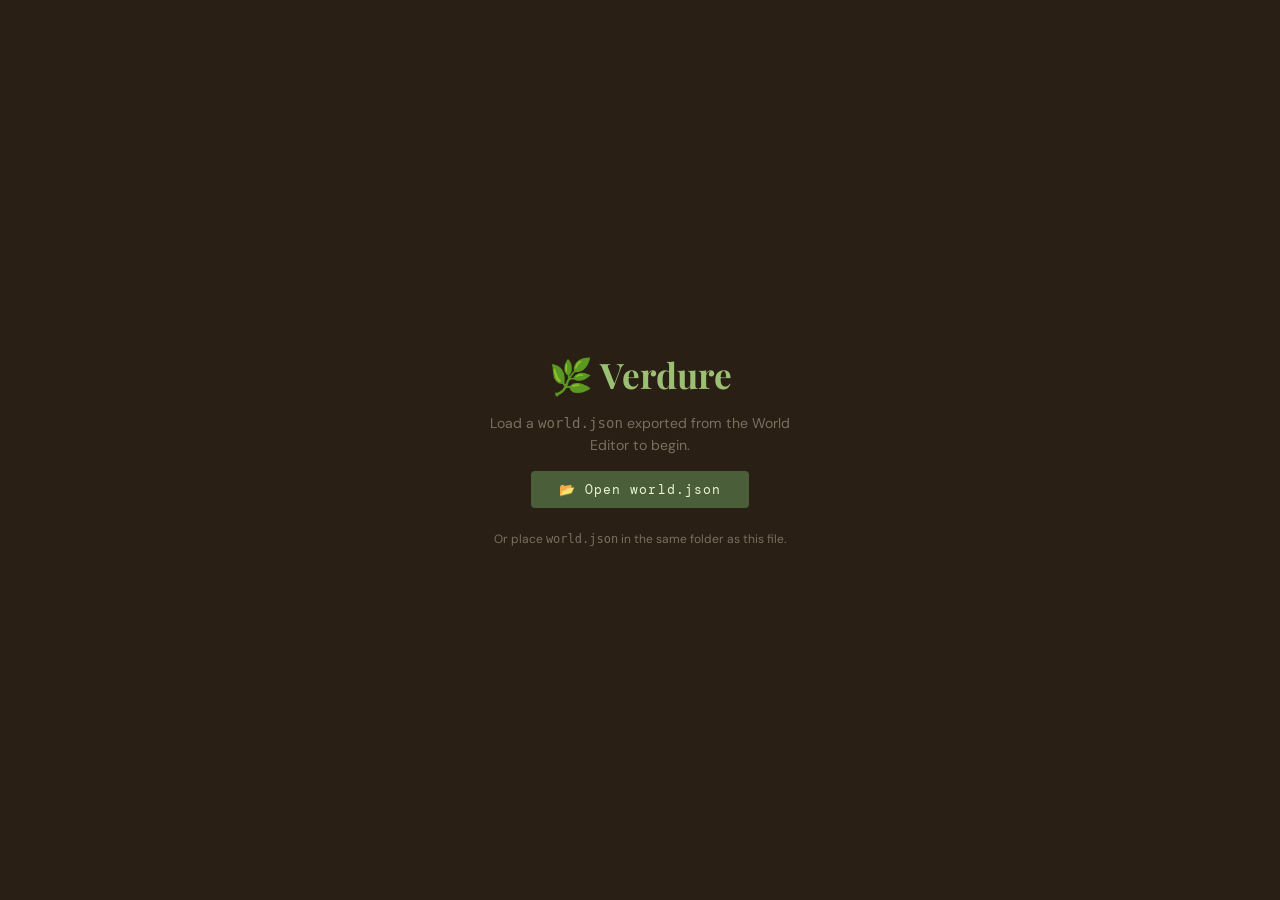
==== index.html @ cb950283 "Create index.html" ====
<!DOCTYPE html>
<html lang="en">
<head>
<meta charset="UTF-8">
<meta name="viewport" content="width=device-width, initial-scale=1.0, maximum-scale=1.0, user-scalable=no">
<title>Verdure</title>
<style>
  @import url('https://fonts.googleapis.com/css2?family=Playfair+Display:ital,wght@0,400;0,700;1,400&family=DM+Mono:wght@300;400;500&family=DM+Sans:wght@300;400;500&display=swap');

  :root {
    --soil:    #2a1f14;
    --bark:    #3d2b1a;
    --moss:    #4a5e3a;
    --leaf:    #6b8f4e;
    --sprout:  #9bbf73;
    --bloom:   #c8e6a0;
    --petal:   #e8f5d0;
    --rust:    #b05c2a;
    --amber:   #d4892a;
    --fog:     #c2c9b8;
    --panel:   rgba(26,20,12,0.94);
    --border:  rgba(80,65,40,0.6);
    --text:    #d8cdb8;
    --dim:     #7a7060;
    --bright:  #eee8d8;
    --font-display: 'Playfair Display', Georgia, serif;
    --font-body:    'DM Sans', sans-serif;
    --font-mono:    'DM Mono', monospace;
  }

  * { box-sizing: border-box; margin: 0; padding: 0; }

  body {
    background: #1a140c;
    font-family: var(--font-body);
    color: var(--text);
    height: 100vh;
    overflow: hidden;
    display: flex;
    flex-direction: column;
    user-select: none;
  }

  /* ── LOADING SCREEN ── */
  #loadScreen {
    position: fixed; inset: 0; z-index: 9999;
    background: var(--soil);
    display: flex; flex-direction: column;
    align-items: center; justify-content: center; gap: 20px;
  }
  #loadScreen h1 {
    font-family: var(--font-display);
    font-size: 2.8rem; color: var(--sprout);
    letter-spacing: 0.06em;
  }
  #loadScreen p { font-family: var(--font-mono); font-size: 0.75rem; color: var(--dim); }
  .load-bar-wrap { width: 200px; height: 4px; background: var(--bark); border-radius: 2px; overflow: hidden; }
  .load-bar { height: 100%; background: var(--leaf); border-radius: 2px; transition: width 0.3s; width: 0%; }

  /* ── WORLD FILE INPUT ── */
  #worldPickWrap {
    display: flex; flex-direction: column; align-items: center; gap: 14px;
    position: fixed; inset: 0; background: var(--soil); z-index: 9998;
    justify-content: center;
  }
  #worldPickWrap h1 { font-family: var(--font-display); font-size: 2.2rem; color: var(--sprout); }
  #worldPickWrap p { font-size: 0.88rem; color: var(--dim); text-align: center; max-width: 340px; line-height: 1.6; }
  .pick-btn {
    background: var(--moss); border: none; color: var(--petal);
    font-family: var(--font-mono); font-size: 0.8rem; letter-spacing: 0.08em;
    padding: 10px 28px; border-radius: 4px; cursor: pointer;
    transition: background 0.15s;
  }
  .pick-btn:hover { background: var(--leaf); }

  /* ── GAME WRAPPER ── */
  #gameWrap {
    display: none;
    flex: 1;
    flex-direction: column;
    overflow: hidden;
  }

  /* ── MAP STAGE ── */
  #mapStage {
    flex: 1;
    position: relative;
    overflow: hidden;
    cursor: default;
  }

  #mapBg {
    position: absolute; inset: 0;
    width: 100%; height: 100%;
    object-fit: cover;
    pointer-events: none;
    transition: opacity 0.4s;
  }

  #mapBgPlaceholder {
    position: absolute; inset: 0;
    display: flex; align-items: center; justify-content: center;
    background: repeating-linear-gradient(45deg,#2a2018 0,#2a2018 10px,#201810 10px,#201810 20px);
    font-size: 4rem; color: rgba(255,255,255,0.06);
    pointer-events: none;
  }

  /* ── OBJECTS ── */
  .game-object {
    position: absolute;
    transform: translate(-50%, -50%);
    cursor: pointer;
    display: flex; flex-direction: column; align-items: center; gap: 3px;
    transition: filter 0.12s;
  }
  .game-object:hover .obj-visual { filter: brightness(1.3); }
  .game-object.in-range .obj-visual { filter: drop-shadow(0 0 6px var(--sprout)); }
  .game-object.not-in-range { cursor: default; }
  .obj-visual {
    display: flex; align-items: center; justify-content: center;
    border-radius: 50%;
    transition: transform 0.1s;
  }
  .game-object:hover .obj-visual { transform: scale(1.08); }
  .obj-icon-inner {
    background: rgba(26,20,12,0.7);
    border: 2px solid rgba(80,65,40,0.5);
    border-radius: 50%;
    display: flex; align-items: center; justify-content: center;
    box-shadow: 0 2px 12px rgba(0,0,0,0.6);
  }
  .obj-sprite-img {
    object-fit: contain;
    image-rendering: pixelated;
    filter: drop-shadow(0 2px 4px rgba(0,0,0,0.5));
  }
  .obj-label {
    font-size: 0.6rem;
    font-family: var(--font-mono);
    background: rgba(0,0,0,0.75);
    color: var(--bloom);
    padding: 1px 6px;
    border-radius: 3px;
    white-space: nowrap;
    pointer-events: none;
    opacity: 0;
    transition: opacity 0.15s;
  }
  .game-object:hover .obj-label, .game-object.in-range .obj-label { opacity: 1; }

  /* ── MASK OVERLAYS ── */
  #maskOverlay {
    position: absolute; inset: 0;
    pointer-events: none;
    z-index: 5;
  }

  /* ── TRANSITION OVERLAY ── */
  #transitionOverlay {
    position: absolute; inset: 0;
    background: #1a140c;
    opacity: 0; pointer-events: none;
    z-index: 100;
    transition: opacity 0.35s;
  }
  #transitionOverlay.fade-in { opacity: 1; pointer-events: all; }

  /* ── ACTION POPUP ── */
  #actionPopup {
    position: absolute;
    background: var(--panel);
    border: 1px solid var(--border);
    border-radius: 6px;
    padding: 8px;
    display: none;
    flex-direction: column;
    gap: 4px;
    z-index: 80;
    min-width: 140px;
    box-shadow: 0 8px 32px rgba(0,0,0,0.7);
    backdrop-filter: blur(4px);
  }
  #actionPopup.open { display: flex; }
  .action-btn {
    background: none; border: none;
    color: var(--text);
    font-family: var(--font-body);
    font-size: 0.82rem;
    padding: 6px 12px;
    text-align: left;
    border-radius: 4px;
    cursor: pointer;
    transition: background 0.1s;
    display: flex; align-items: center; gap: 8px;
  }
  .action-btn:hover { background: rgba(107,143,78,0.2); color: var(--bright); }
  .action-btn .action-icon { font-size: 1rem; }
  .action-btn.disabled { color: var(--dim); cursor: not-allowed; }
  .action-btn.disabled:hover { background: none; color: var(--dim); }
  .action-sep { height: 1px; background: var(--border); margin: 2px 0; }
  .action-popup-title {
    font-family: var(--font-mono); font-size: 0.62rem;
    color: var(--dim); padding: 2px 12px 4px;
    letter-spacing: 0.1em; text-transform: uppercase;
  }

  /* ── ANIMATIONS ── */
  @keyframes vd-sway  { 0%,100%{transform:translate(-50%,-50%) rotate(-4deg)}50%{transform:translate(-50%,-50%) rotate(4deg)} }
  @keyframes vd-jitter{ 0%,100%{transform:translate(-50%,-50%) translate(0,0)}25%{transform:translate(-50%,-50%) translate(-2px,1px)}50%{transform:translate(-50%,-50%) translate(2px,-1px)}75%{transform:translate(-50%,-50%) translate(-1px,2px)} }
  @keyframes vd-pop   { 0%,100%{transform:translate(-50%,-50%) scale(1)}50%{transform:translate(-50%,-50%) scale(1.12)} }
  @keyframes vd-float { 0%,100%{transform:translate(-50%,-50%) translateY(0)}50%{transform:translate(-50%,-50%) translateY(-6px)} }
  @keyframes vd-glow  { 0%,100%{opacity:1;filter:brightness(1)}50%{opacity:0.65;filter:brightness(1.7)} }
  .anim-sway  { animation: vd-sway   3s ease-in-out infinite; }
  .anim-jitter{ animation: vd-jitter 0.3s linear infinite; }
  .anim-pop   { animation: vd-pop    1.8s ease-in-out infinite; }
  .anim-float { animation: vd-float  2.5s ease-in-out infinite; }
  .anim-glow  { animation: vd-glow   2s ease-in-out infinite; }

  /* ── HUD ── */
  #hud {
    flex-shrink: 0;
    background: var(--panel);
    border-top: 1px solid var(--border);
    display: flex;
    align-items: stretch;
    height: 86px;
    backdrop-filter: blur(8px);
    position: relative;
    z-index: 20;
  }

  /* XP / Level */
  .hud-player {
    padding: 10px 16px;
    display: flex; flex-direction: column; justify-content: center; gap: 5px;
    border-right: 1px solid var(--border);
    min-width: 130px;
  }
  .hud-player-name {
    font-family: var(--font-display);
    font-size: 0.9rem; color: var(--bright);
  }
  .hud-level {
    font-family: var(--font-mono);
    font-size: 0.65rem; color: var(--amber);
    letter-spacing: 0.1em;
  }
  .xp-bar-wrap {
    height: 4px; background: var(--bark); border-radius: 2px; overflow: hidden;
  }
  .xp-bar {
    height: 100%; background: linear-gradient(90deg,var(--leaf),var(--sprout));
    border-radius: 2px; transition: width 0.5s;
  }

  /* Inventory */
  .hud-inventory {
    flex: 1;
    padding: 8px 12px;
    display: flex; align-items: center; gap: 6px;
    overflow-x: auto;
  }
  .hud-inventory::-webkit-scrollbar { height: 3px; }
  .hud-inventory::-webkit-scrollbar-thumb { background: var(--border); }
  .inv-label {
    font-family: var(--font-mono); font-size: 0.6rem;
    color: var(--dim); letter-spacing: 0.1em; text-transform: uppercase;
    flex-shrink: 0; writing-mode: vertical-lr; transform: rotate(180deg);
  }
  .inv-slot {
    width: 52px; height: 52px; flex-shrink: 0;
    background: rgba(255,255,255,0.04);
    border: 1px solid var(--border);
    border-radius: 4px;
    display: flex; flex-direction: column;
    align-items: center; justify-content: center;
    gap: 2px; position: relative; cursor: pointer;
    transition: border-color 0.15s, background 0.15s;
  }
  .inv-slot:hover { border-color: var(--leaf); background: rgba(107,143,78,0.12); }
  .inv-slot.active { border-color: var(--sprout); background: rgba(107,143,78,0.2); }
  .inv-slot-icon { font-size: 1.4rem; line-height: 1; }
  .inv-slot-img { width: 32px; height: 32px; object-fit: contain; image-rendering: pixelated; }
  .inv-slot-name { font-size: 0.5rem; font-family: var(--font-mono); color: var(--dim); text-align: center; line-height: 1.2; max-width: 48px; overflow: hidden; text-overflow: ellipsis; white-space: nowrap; }
  .inv-slot-qty {
    position: absolute; bottom: 2px; right: 4px;
    font-family: var(--font-mono); font-size: 0.55rem;
    color: var(--amber); font-weight: 500;
  }
  .inv-empty { font-family: var(--font-mono); font-size: 0.72rem; color: var(--dim); padding: 0 8px; }

  /* Map info */
  .hud-map-info {
    padding: 10px 16px;
    display: flex; flex-direction: column; justify-content: center; gap: 4px;
    border-left: 1px solid var(--border);
    min-width: 140px; text-align: right;
  }
  .hud-map-name {
    font-family: var(--font-display); font-size: 0.88rem; color: var(--bright);
  }
  .hud-map-meta {
    font-family: var(--font-mono); font-size: 0.62rem; color: var(--dim);
    letter-spacing: 0.06em;
  }
  .blight-bar-wrap { height: 4px; background: var(--bark); border-radius: 2px; overflow: hidden; margin-top: 2px; }
  .blight-bar { height: 100%; background: linear-gradient(90deg,var(--rust),#8a3020); border-radius: 2px; transition: width 0.5s; }

  /* HUD buttons */
  .hud-actions {
    padding: 10px 12px;
    display: flex; flex-direction: column; justify-content: center; gap: 5px;
    border-left: 1px solid var(--border);
  }
  .hud-btn {
    background: rgba(255,255,255,0.05);
    border: 1px solid var(--border);
    color: var(--text); font-family: var(--font-mono);
    font-size: 0.65rem; letter-spacing: 0.08em;
    padding: 5px 10px; border-radius: 3px; cursor: pointer;
    transition: background 0.12s, border-color 0.12s;
    white-space: nowrap;
  }
  .hud-btn:hover { background: rgba(107,143,78,0.15); border-color: var(--leaf); color: var(--bright); }

  /* ── DIALOG UI ── */
  #dialogBox {
    position: absolute; bottom: 0; left: 0; right: 0;
    background: var(--panel);
    border-top: 1px solid var(--border);
    padding: 16px 20px 20px;
    display: none;
    flex-direction: column; gap: 12px;
    z-index: 90;
    backdrop-filter: blur(8px);
    animation: slideUp 0.2s ease;
  }
  @keyframes slideUp { from{transform:translateY(20px);opacity:0} to{transform:translateY(0);opacity:1} }
  #dialogBox.open { display: flex; }
  .dialog-speaker {
    font-family: var(--font-mono); font-size: 0.7rem;
    color: var(--sprout); letter-spacing: 0.1em; text-transform: uppercase;
  }
  .dialog-text {
    font-size: 0.95rem; line-height: 1.6; color: var(--bright);
    font-family: var(--font-display); font-style: italic;
  }
  .dialog-choices { display: flex; flex-direction: column; gap: 6px; }
  .dialog-choice {
    background: rgba(255,255,255,0.05);
    border: 1px solid var(--border);
    border-radius: 4px; padding: 8px 14px;
    font-size: 0.85rem; color: var(--text);
    cursor: pointer; transition: all 0.12s;
    text-align: left;
  }
  .dialog-choice:hover { background: rgba(107,143,78,0.18); border-color: var(--leaf); color: var(--bright); }

  /* ── TOAST ── */
  #toast {
    position: fixed; bottom: 100px; left: 50%;
    transform: translateX(-50%) translateY(40px);
    background: var(--moss); color: var(--petal);
    padding: 7px 20px; border-radius: 20px;
    font-family: var(--font-mono); font-size: 0.75rem;
    z-index: 500; pointer-events: none;
    transition: transform 0.3s cubic-bezier(0.34,1.56,0.64,1), opacity 0.3s;
    opacity: 0;
  }
  #toast.show { transform: translateX(-50%) translateY(0); opacity: 1; }
  #toast.xp { background: var(--amber); }
  #toast.error { background: var(--rust); }

  /* ── GROW TIMER BADGE ── */
  .grow-badge {
    position: absolute; top: -6px; right: -6px;
    background: var(--amber); color: #1a140c;
    font-family: var(--font-mono); font-size: 0.5rem;
    padding: 1px 4px; border-radius: 8px;
    pointer-events: none; z-index: 2;
    white-space: nowrap;
  }

  /* ── MAP NAME BANNER ── */
  #mapBanner {
    position: absolute; top: 16px; left: 50%;
    transform: translateX(-50%);
    background: var(--panel);
    border: 1px solid var(--border);
    padding: 6px 20px; border-radius: 20px;
    font-family: var(--font-display); font-size: 1rem;
    color: var(--bright); z-index: 30;
    opacity: 0; pointer-events: none;
    transition: opacity 0.4s;
  }
  #mapBanner.show { opacity: 1; }

  /* Scrollbars */
  * { scrollbar-width: thin; scrollbar-color: var(--border) transparent; }
</style>
</head>
<body>

<!-- LOADING SCREEN -->
<div id="loadScreen">
  <h1>🌿 Verdure</h1>
  <div class="load-bar-wrap"><div class="load-bar" id="loadBar"></div></div>
  <p id="loadMsg">Loading world…</p>
</div>

<!-- WORLD FILE PICKER (shown if no world.json found) -->
<div id="worldPickWrap" style="display:none">
  <h1>🌿 Verdure</h1>
  <p>Load a <code>world.json</code> exported from the World Editor to begin.</p>
  <button class="pick-btn" onclick="document.getElementById('worldFileInput').click()">📂 Open world.json</button>
  <input type="file" id="worldFileInput" accept=".json" style="display:none" onchange="loadWorldFile(event)">
  <p style="font-size:0.75rem;margin-top:8px">Or place <code>world.json</code> in the same folder as this file.</p>
</div>

<!-- MAIN GAME -->
<div id="gameWrap">

  <!-- MAP STAGE -->
  <div id="mapStage">
    <img id="mapBg" src="" style="display:none">
    <div id="mapBgPlaceholder">🌿</div>
    <svg id="maskOverlay"></svg>
    <div id="objectLayer"></div>
    <div id="mapBanner"></div>
    <div id="transitionOverlay"></div>
    <div id="actionPopup"></div>
    <div id="dialogBox"></div>
  </div>

  <!-- HUD -->
  <div id="hud">
    <div class="hud-player">
      <div class="hud-player-name" id="hudPlayerName">Gardener</div>
      <div class="hud-level" id="hudLevel">LVL 1 · 0 XP</div>
      <div class="xp-bar-wrap"><div class="xp-bar" id="xpBar" style="width:0%"></div></div>
    </div>
    <div class="hud-inventory">
      <div class="inv-label">Inventory</div>
      <div id="invSlots"></div>
    </div>
    <div class="hud-map-info">
      <div class="hud-map-name" id="hudMapName">—</div>
      <div class="hud-map-meta" id="hudMapMeta">—</div>
      <div class="blight-bar-wrap"><div class="blight-bar" id="blightBar" style="width:0%"></div></div>
    </div>
    <div class="hud-actions">
      <button class="hud-btn" onclick="toggleLabels()">🏷 Labels</button>
      <button class="hud-btn" onclick="toggleMasks()">🗺 Masks</button>
    </div>
  </div>
</div>

<div id="toast"></div>

<script>
// ══════════════════════════════════════════════════════
// WORLD & PLAYER STATE
// ══════════════════════════════════════════════════════
let world = null;
let player = null;
let currentMapId = null;
let selectedObjId = null;
let showLabels = true;
let showMasksOverlay = false;
let growTimerInterval = null;

const CATEGORY_ICONS = {
  tool:'🛠', plant:'🌿', building:'🏚', creature:'🐝',
  hidden_object:'🔍', portal:'🚪', decoration:'🪨', hazard:'⚠'
};

const MASK_COLORS = {
  no_plant:     'rgba(220,60,60,0.22)',
  no_walk:      'rgba(60,60,220,0.22)',
  interact_only:'rgba(220,160,40,0.22)',
  plant_only:   'rgba(60,160,60,0.22)',
  water:        'rgba(40,160,220,0.22)'
};

const XP_PER_LEVEL = 100;
const XP_REWARDS = { collect:10, harvest:15, clear_hazard:12, grow:5, dialog:8, plant:10 };

// ══════════════════════════════════════════════════════
// PLAYER PERSISTENCE
// ══════════════════════════════════════════════════════
function defaultPlayer() {
  return {
    name: 'Gardener',
    level: 1, xp: 0,
    inventory: [],
    map_states: {},   // { map_id: { obj_id: { state, collected, planted_at } } }
    visited_maps: [],
    active_map: null
  };
}

function savePlayer() {
  localStorage.setItem('verdure_player', JSON.stringify(player));
}

function loadPlayer() {
  try {
    const saved = localStorage.getItem('verdure_player');
    player = saved ? JSON.parse(saved) : defaultPlayer();
  } catch(e) { player = defaultPlayer(); }
}

// ══════════════════════════════════════════════════════
// WORLD LOADING
// ══════════════════════════════════════════════════════
async function init() {
  setLoad(10, 'Loading player…');
  loadPlayer();
  setLoad(30, 'Loading world…');

  // Try fetch world.json from same directory
  try {
    const res = await fetch('../data/world.json');
    if (res.ok) {
      world = await res.json();
      setLoad(80, 'Building world…');
      startGame();
      return;
    }
  } catch(e) {}

  // Try same-dir world.json
  try {
    const res = await fetch('world.json');
    if (res.ok) {
      world = await res.json();
      setLoad(80, 'Building world…');
      startGame();
      return;
    }
  } catch(e) {}

  // Fallback: ask user to pick file
  setLoad(100, 'Ready');
  setTimeout(() => {
    document.getElementById('loadScreen').style.display = 'none';
    document.getElementById('worldPickWrap').style.display = 'flex';
  }, 400);
}

function setLoad(pct, msg) {
  document.getElementById('loadBar').style.width = pct + '%';
  document.getElementById('loadMsg').textContent = msg;
}

function loadWorldFile(e) {
  const file = e.target.files[0];
  if (!file) return;
  const reader = new FileReader();
  reader.onload = ev => {
    try {
      world = JSON.parse(ev.target.result);
      document.getElementById('worldPickWrap').style.display = 'none';
      document.getElementById('loadScreen').style.display = 'flex';
      setLoad(80, 'Building world…');
      startGame();
    } catch(err) { alert('Invalid world.json: ' + err.message); }
  };
  reader.readAsText(file);
}

function startGame() {
  setLoad(95, 'Entering world…');
  if (!world?.maps?.length) { alert('No maps found in world.json'); return; }

  // Find entry map
  const startMapId = player.active_map && world.maps.find(m=>m.id===player.active_map)
    ? player.active_map
    : world.maps[0].id;

  setTimeout(() => {
    document.getElementById('loadScreen').style.display = 'none';
    document.getElementById('gameWrap').style.display = 'flex';
    enterMap(startMapId, false);
    updateHUD();
    startGrowTimer();
  }, 500);
}

// ══════════════════════════════════════════════════════
// MAP RENDERING
// ══════════════════════════════════════════════════════
function enterMap(mapId, animate = true) {
  const map = world.maps.find(m => m.id === mapId);
  if (!map) { showToast('Map not found', 'error'); return; }

  if (animate) {
    const overlay = document.getElementById('transitionOverlay');
    overlay.classList.add('fade-in');
    setTimeout(() => {
      doEnterMap(map);
      overlay.classList.remove('fade-in');
    }, 380);
  } else {
    doEnterMap(map);
  }
}

function doEnterMap(map) {
  currentMapId = map.id;
  player.active_map = map.id;
  if (!player.visited_maps.includes(map.id)) player.visited_maps.push(map.id);
  if (!player.map_states[map.id]) player.map_states[map.id] = {};
  savePlayer();
  closeActionPopup();
  closeDialog();

  // Background
  const bg = document.getElementById('mapBg');
  const placeholder = document.getElementById('mapBgPlaceholder');
  if (map.background) {
    bg.src = map.background; bg.style.display = 'block';
    placeholder.style.display = 'none';
  } else {
    bg.style.display = 'none'; placeholder.style.display = 'flex';
  }

  renderObjects(map);
  renderMaskOverlay(map);
  updateHUD();
  showMapBanner(map.name);
}

function renderObjects(map) {
  const layer = document.getElementById('objectLayer');
  layer.innerHTML = '';

  const objState = player.map_states[map.id] || {};
  const sorted = [...(map.objects||[])].sort((a,b)=>(a.z_order||0)-(b.z_order||0));

  sorted.forEach(obj => {
    const entity = world.entities?.find(e => e.id === obj.entity_id);
    if (!entity && !isPortalObj(obj)) return;

    const state = objState[obj.id]?.state || obj.state || 'idle';
    const collected = objState[obj.id]?.collected || false;

    // Don't render collected non-respawning items
    if (collected && entity && !entity.respawn) return;

    const size = obj.size || 48;
    const label = obj.label || entity?.name || (isPortalObj(obj) ? '🚪 Portal' : 'Object');
    const rotation = obj.rotation || 0;
    const animClass = obj.animation && obj.animation !== 'none' ? `anim-${obj.animation}` : '';

    const el = document.createElement('div');
    el.className = `game-object ${animClass}`;
    el.dataset.objId = obj.id;
    el.style.left = (obj.x * 100) + '%';
    el.style.top = (obj.y * 100) + '%';
    el.style.zIndex = obj.z_order || 10;
    if (rotation) el.style.transform = `translate(-50%,-50%) rotate(${rotation}deg)`;

    // Visual
    const visual = document.createElement('div');
    visual.className = 'obj-visual';
    if (entity?.sprite) {
      const img = document.createElement('img');
      img.className = 'obj-sprite-img';
      img.src = entity.sprite;
      img.style.width = size + 'px'; img.style.height = size + 'px';
      img.draggable = false;
      visual.appendChild(img);
    } else {
      const icon = document.createElement('div');
      icon.className = 'obj-icon-inner';
      icon.style.width = size + 'px'; icon.style.height = size + 'px';
      icon.style.fontSize = Math.round(size * 0.5) + 'px';
      icon.textContent = entity ? (CATEGORY_ICONS[entity.category]||'📦') : '🚪';
      visual.appendChild(icon);
    }

    // Grow timer badge
    const planted = objState[obj.id]?.planted_at;
    if (planted && entity?.grow_time_hours > 0) {
      const remainMs = (entity.grow_time_hours * 3600000 / (entity.growth_speed_multiplier||1)) - (Date.now() - planted);
      if (remainMs > 0) {
        const badge = document.createElement('div');
        badge.className = 'grow-badge';
        badge.dataset.plantedAt = planted;
        badge.dataset.growMs = entity.grow_time_hours * 3600000 / (entity.growth_speed_multiplier||1);
        badge.textContent = formatDuration(remainMs);
        visual.style.position = 'relative';
        visual.appendChild(badge);
      }
    }

    // State indicator dot
    if (state && state !== 'idle') {
      const dot = document.createElement('div');
      dot.style.cssText = 'position:absolute;bottom:-2px;left:50%;transform:translateX(-50%);width:6px;height:6px;border-radius:50%;background:var(--sprout);border:1px solid var(--soil);pointer-events:none';
      visual.style.position = 'relative';
      visual.appendChild(dot);
    }

    el.appendChild(visual);

    // Label
    const labelEl = document.createElement('div');
    labelEl.className = 'obj-label';
    labelEl.textContent = showLabels ? label : '';
    el.appendChild(labelEl);

    el.addEventListener('click', (e) => {
      e.stopPropagation();
      handleObjectClick(obj, entity, el);
    });

    layer.appendChild(el);
  });
}

function renderMaskOverlay(map) {
  const svg = document.getElementById('maskOverlay');
  svg.innerHTML = '';
  if (!showMasksOverlay || !map.masks?.length) return;
  const stage = document.getElementById('mapStage');
  const w = stage.offsetWidth, h = stage.offsetHeight;
  map.masks.forEach(mask => {
    const color = MASK_COLORS[mask.type] || 'rgba(180,100,100,0.2)';
    const pts = mask.points.map(p=>`${p.x*w},${p.y*h}`).join(' ');
    const poly = document.createElementNS('http://www.w3.org/2000/svg','polygon');
    poly.setAttribute('points',pts); poly.setAttribute('fill',color);
    poly.setAttribute('stroke','rgba(255,255,255,0.2)'); poly.setAttribute('stroke-width','1');
    svg.appendChild(poly);
  });
}

function isPortalObj(obj) {
  if (obj.type === 'portal') return true;
  const entity = world.entities?.find(e => e.id === obj.entity_id);
  return entity?.category === 'portal';
}

function showMapBanner(name) {
  const b = document.getElementById('mapBanner');
  b.textContent = name; b.classList.add('show');
  setTimeout(() => b.classList.remove('show'), 2200);
}

// ══════════════════════════════════════════════════════
// OBJECT INTERACTION
// ══════════════════════════════════════════════════════
function handleObjectClick(obj, entity, el) {
  const map = world.maps.find(m => m.id === currentMapId);
  if (!map) return;

  // Portal — just traverse immediately
  if (isPortalObj(obj)) {
    const portal = (map.portals||[]).find(p => p.id === obj.portal_id);
    const targetId = portal?.to || entity?.interactions?.[0]?.dialog_id;
    if (portal?.to) {
      if ((player.level||1) < (portal.requires_level||0)) {
        showToast(`Requires level ${portal.requires_level}`, 'error'); return;
      }
      enterMap(portal.to);
    } else { showToast('Portal not linked yet', 'error'); }
    return;
  }

  if (!entity) return;

  // Check if within trigger radius
  const inRange = checkTriggerRadius(obj, el);
  if (!inRange) { showToast('Get closer to interact', 'error'); return; }

  // Build interaction menu
  const interactions = entity.interactions || [];
  if (!interactions.length && !entity.collectible) return;

  openActionPopup(obj, entity, el, interactions);
}

function checkTriggerRadius(obj, el) {
  // In a point-and-click web game, all objects are accessible — radius is always satisfied
  return true;
}

function openActionPopup(obj, entity, el, interactions) {
  closeActionPopup();
  const popup = document.getElementById('actionPopup');
  const rect = el.getBoundingClientRect();
  const stageRect = document.getElementById('mapStage').getBoundingClientRect();

  let html = `<div class="action-popup-title">${entity.name}</div>`;
  html += `<div class="action-sep"></div>`;

  const objState = player.map_states[currentMapId] || {};
  const currentState = objState[obj.id]?.state || obj.state || 'idle';

  // Show state
  html += `<div style="font-family:var(--font-mono);font-size:0.6rem;color:var(--dim);padding:2px 12px">State: ${currentState}</div>`;
  html += `<div class="action-sep"></div>`;

  interactions.forEach((ix, i) => {
    const hasReq = ix.requires_entity_id && !hasItemInInventory(ix.requires_entity_id);
    const reqEntity = ix.requires_entity_id ? world.entities?.find(e=>e.id===ix.requires_entity_id) : null;
    const triggerIcon = {click:'👆',collect:'🤲',water:'💧',harvest:'🌾',inspect:'🔍',plant:'🌱'}[ix.trigger]||'▶';
    const disabled = hasReq ? ' disabled' : '';
    const title = hasReq ? ` title="Requires: ${reqEntity?.name||ix.requires_entity_id}"` : '';
    html += `<button class="action-btn${disabled}"${title} onclick="fireInteraction('${obj.id}','${ix.trigger}',${i})">
      <span class="action-icon">${triggerIcon}</span>
      ${ix.trigger.charAt(0).toUpperCase()+ix.trigger.slice(1)}
      ${hasReq ? `<span style="font-size:0.65rem;color:var(--rust)">🔒</span>` : ''}
    </button>`;
  });

  // Quick collect if collectible and no collect interaction defined
  if (entity.collectible && !interactions.find(ix=>ix.trigger==='collect')) {
    html += `<button class="action-btn" onclick="quickCollect('${obj.id}')"><span class="action-icon">🤲</span> Collect</button>`;
  }

  // Close
  html += `<div class="action-sep"></div>`;
  html += `<button class="action-btn" onclick="closeActionPopup()"><span class="action-icon">✕</span> Close</button>`;

  popup.innerHTML = html;

  // Position popup above the object
  let left = rect.left - stageRect.left + rect.width/2 - 70;
  let top = rect.top - stageRect.top - 10;
  left = Math.max(4, Math.min(left, stageRect.width - 148));
  top = Math.max(4, top);
  popup.style.left = left + 'px';
  popup.style.top = top + 'px';
  popup.classList.add('open');
}

function closeActionPopup() {
  document.getElementById('actionPopup').classList.remove('open');
  document.getElementById('actionPopup').innerHTML = '';
}

document.getElementById('mapStage').addEventListener('click', function(e) {
  if (e.target === this || e.target.id === 'mapBg' || e.target.id === 'mapBgPlaceholder') {
    closeActionPopup();
  }
});

// ══════════════════════════════════════════════════════
// INTERACTION FIRING
// ══════════════════════════════════════════════════════
function fireInteraction(objId, trigger, ixIndex) {
  closeActionPopup();
  const map = world.maps.find(m => m.id === currentMapId);
  const obj = (map?.objects||[]).find(o => o.id === objId);
  const entity = world.entities?.find(e => e.id === obj?.entity_id);
  if (!obj || !entity) return;

  const ix = entity.interactions[ixIndex];
  if (!ix) return;

  // Check tool requirement
  if (ix.requires_entity_id && !hasItemInInventory(ix.requires_entity_id)) {
    const req = world.entities?.find(e=>e.id===ix.requires_entity_id);
    showToast(`Need ${req?.name||'required tool'} to do this`, 'error'); return;
  }

  // Play interaction sound
  if (ix.sound) { try { new Audio(ix.sound).play(); } catch(e) {} }

  // Execute action
  switch(ix.action) {
    case 'collect':   doCollect(obj, entity, ix); break;
    case 'grow':      doGrow(obj, entity, ix); break;
    case 'harvest':   doHarvest(obj, entity, ix); break;
    case 'reveal':    doReveal(obj, entity, ix); break;
    case 'transform': doTransform(obj, entity, ix); break;
    case 'reward':    doReward(obj, entity, ix); break;
    case 'dialog':    openDialog(ix.dialog_id, obj); break;
    case 'plant':     doPlant(obj, entity, ix); break;
    case 'unlock':    showToast('Unlocked!'); giveXP(20, 'unlock'); break;
    case 'gift':      showToast('You received a gift!'); giveXP(5, 'gift'); break;
    default:          showToast(ix.action); break;
  }
}

function quickCollect(objId) {
  closeActionPopup();
  const map = world.maps.find(m=>m.id===currentMapId);
  const obj = (map?.objects||[]).find(o=>o.id===objId);
  const entity = world.entities?.find(e=>e.id===obj?.entity_id);
  if (!obj || !entity) return;
  doCollect(obj, entity, {reward:''});
}

function doCollect(obj, entity, ix) {
  if (!player.map_states[currentMapId]) player.map_states[currentMapId] = {};
  player.map_states[currentMapId][obj.id] = {
    ...player.map_states[currentMapId][obj.id],
    state: 'collected', collected: true, collected_at: Date.now()
  };
  addToInventory(obj.entity_id, 1);
  if (ix.reward) giveReward(ix.reward);
  giveXP(entity.category === 'hazard' ? XP_REWARDS.clear_hazard : XP_REWARDS.collect, 'collect');
  savePlayer();
  const map = world.maps.find(m=>m.id===currentMapId);
  renderObjects(map);
  showToast(`Collected ${entity.name}`);
}

function doGrow(obj, entity, ix) {
  if (!player.map_states[currentMapId]) player.map_states[currentMapId] = {};
  const objState = player.map_states[currentMapId][obj.id] || {};
  const states = entity.states || [{id:'idle'}];
  const currentState = objState.state || obj.state || states[0].id;
  const ci = states.findIndex(s=>s.id===currentState);
  const nextState = states[Math.min(ci+1, states.length-1)];

  player.map_states[currentMapId][obj.id] = {
    ...objState, state: nextState.id,
    planted_at: ci === 0 ? Date.now() : objState.planted_at
  };
  if (ix.reward) giveReward(ix.reward);
  giveXP(XP_REWARDS.grow, 'grow');
  savePlayer();
  const map = world.maps.find(m=>m.id===currentMapId);
  renderObjects(map);
  showToast(`${entity.name} → ${nextState.label||nextState.id}`);
}

function doPlant(obj, entity, ix) {
  // Check place_requires
  const unmet = (entity.place_requires||[]).find(rid => !hasItemInInventory(rid));
  if (unmet) {
    const req = world.entities?.find(e=>e.id===unmet);
    showToast(`Need ${req?.name||'required tool'} to plant`, 'error'); return;
  }
  doGrow(obj, entity, ix);
  giveXP(XP_REWARDS.plant - XP_REWARDS.grow, 'plant');
}

function doHarvest(obj, entity, ix) {
  if (!player.map_states[currentMapId]) player.map_states[currentMapId] = {};
  const objState = player.map_states[currentMapId][obj.id] || {};
  const states = entity.states||[{id:'idle'}];
  const lastState = states[states.length-1];
  const currentState = objState.state||obj.state||states[0].id;
  if (currentState !== lastState.id) {
    showToast(`${entity.name} isn't ready to harvest yet`,'error'); return;
  }
  if (ix.reward) giveReward(ix.reward);
  // Reset to first state if respawning
  player.map_states[currentMapId][obj.id] = {
    ...objState,
    state: entity.respawn ? states[0].id : 'harvested',
    collected: !entity.respawn,
    respawn_at: entity.respawn ? Date.now() + (entity.respawn_hours||24)*3600000 : null
  };
  giveXP(XP_REWARDS.harvest, 'harvest');
  savePlayer();
  const map = world.maps.find(m=>m.id===currentMapId);
  renderObjects(map);
  showToast(`Harvested ${entity.name}`);
}

function doReveal(obj, entity, ix) {
  if (!player.map_states[currentMapId]) player.map_states[currentMapId] = {};
  player.map_states[currentMapId][obj.id] = {
    ...player.map_states[currentMapId][obj.id], state:'found'
  };
  if (ix.reward) giveReward(ix.reward);
  giveXP(XP_REWARDS.collect+5, 'reveal');
  savePlayer();
  const map = world.maps.find(m=>m.id===currentMapId);
  renderObjects(map);
  showToast(`Discovered: ${entity.name}!`);
}

function doTransform(obj, entity, ix) {
  if (!player.map_states[currentMapId]) player.map_states[currentMapId] = {};
  const states = entity.states||[{id:'idle'}];
  const objState = player.map_states[currentMapId][obj.id] || {};
  const ci = states.findIndex(s=>s.id===(objState.state||obj.state||states[0].id));
  const next = states[Math.min(ci+1,states.length-1)];
  player.map_states[currentMapId][obj.id] = {...objState, state:next.id};
  if (ix.reward) giveReward(ix.reward);
  giveXP(10, 'transform');
  savePlayer();
  const map = world.maps.find(m=>m.id===currentMapId);
  renderObjects(map);
  showToast(`${entity.name} transformed to ${next.label||next.id}`);
}

function doReward(obj, entity, ix) {
  if (ix.reward) giveReward(ix.reward);
  giveXP(10, 'reward');
  showToast(`Reward: ${ix.reward||'nothing'}`);
}

// ══════════════════════════════════════════════════════
// DIALOG SYSTEM
// ══════════════════════════════════════════════════════
let dialogStack = [];

function openDialog(dialogId, obj) {
  const dlg = world.dialogs?.find(d=>d.id===dialogId);
  if (!dlg) { showToast('Dialog not found','error'); return; }
  dialogStack = [];
  showDialogNode(dlg, dlg.start_node);
}

function showDialogNode(dlg, nodeId) {
  const node = dlg.nodes.find(n=>n.id===nodeId);
  if (!node) { closeDialog(); return; }

  const box = document.getElementById('dialogBox');
  box.classList.add('open');

  let html = '';
  if (node.speaker) html += `<div class="dialog-speaker">${node.speaker}</div>`;
  html += `<div class="dialog-text">${node.text||''}</div>`;

  if (node.choices?.length) {
    html += `<div class="dialog-choices">`;
    node.choices.forEach(c => {
      html += `<button class="dialog-choice" onclick="onDialogChoice('${dlg.id}','${c.next||''}','${c.reward||''}')">
        ${c.text}
      </button>`;
    });
    html += `</div>`;
  } else {
    html += `<div class="dialog-choices">
      <button class="dialog-choice" onclick="closeDialog()">Continue…</button>
    </div>`;
  }

  box.innerHTML = html;
  giveXP(XP_REWARDS.dialog, 'dialog');
}

function onDialogChoice(dialogId, nextNodeId, reward) {
  if (reward) giveReward(reward);
  if (!nextNodeId) { closeDialog(); return; }
  const dlg = world.dialogs?.find(d=>d.id===dialogId);
  if (dlg) showDialogNode(dlg, nextNodeId);
  else closeDialog();
}

function closeDialog() {
  const box = document.getElementById('dialogBox');
  box.classList.remove('open');
  box.innerHTML = '';
}

// ══════════════════════════════════════════════════════
// INVENTORY & XP
// ══════════════════════════════════════════════════════
function hasItemInInventory(entityId) {
  return (player.inventory||[]).some(i=>i.entity_id===entityId && i.quantity>0);
}

function addToInventory(entityId, qty) {
  if (!entityId) return;
  const slot = player.inventory.find(i=>i.entity_id===entityId);
  if (slot) slot.quantity += qty;
  else player.inventory.push({entity_id:entityId, quantity:qty});
  updateInventoryUI();
}

function giveReward(rewardStr) {
  if (!rewardStr) return;
  // Try to match entity name or id
  const entity = world.entities?.find(e =>
    e.id === rewardStr || e.name.toLowerCase() === rewardStr.toLowerCase()
  );
  if (entity) { addToInventory(entity.id, 1); showToast(`+1 ${entity.name}`,'xp'); }
  else if (rewardStr.match(/^\d+_coins$/)) {
    showToast(`+${rewardStr.replace('_coins','')} 🪙`,'xp');
  }
}

function giveXP(amount, type) {
  if (!amount) return;
  player.xp = (player.xp||0) + amount;
  const xpForNext = player.level * XP_PER_LEVEL;
  if (player.xp >= xpForNext) {
    player.xp -= xpForNext;
    player.level = (player.level||1) + 1;
    showToast(`🎉 Level up! Now level ${player.level}`,'xp');
  }
  savePlayer();
  updateHUD();
}

// ══════════════════════════════════════════════════════
// GROW TIMERS
// ══════════════════════════════════════════════════════
function startGrowTimer() {
  if (growTimerInterval) clearInterval(growTimerInterval);
  growTimerInterval = setInterval(tickGrowTimers, 10000); // every 10s
  tickGrowTimers();
}

function tickGrowTimers() {
  if (!world || !currentMapId) return;
  const map = world.maps.find(m=>m.id===currentMapId);
  if (!map) return;
  const objStates = player.map_states[currentMapId] || {};
  let changed = false;

  map.objects.forEach(obj => {
    const entity = world.entities?.find(e=>e.id===obj.entity_id);
    if (!entity || !entity.grow_time_hours) return;
    const os = objStates[obj.id];
    if (!os?.planted_at) return;
    const growMs = entity.grow_time_hours * 3600000 / (entity.growth_speed_multiplier||1);
    if (Date.now() - os.planted_at >= growMs) {
      const states = entity.states||[{id:'idle'}];
      const ci = states.findIndex(s=>s.id===os.state);
      if (ci < states.length - 1) {
        player.map_states[currentMapId][obj.id] = {...os, state:states[ci+1].id, planted_at:Date.now()};
        changed = true;
        showToast(`${entity.name} grew to ${states[ci+1].label||states[ci+1].id}`);
      }
    }

    // Check respawn
    if (os.respawn_at && Date.now() >= os.respawn_at) {
      const states = entity.states||[{id:'idle'}];
      player.map_states[currentMapId][obj.id] = {state:states[0].id, collected:false, respawn_at:null};
      changed = true;
    }
  });

  if (changed) { savePlayer(); renderObjects(map); }

  // Update grow badges
  document.querySelectorAll('.grow-badge').forEach(badge => {
    const plantedAt = parseInt(badge.dataset.plantedAt);
    const growMs = parseInt(badge.dataset.growMs);
    const remain = growMs - (Date.now() - plantedAt);
    if (remain > 0) badge.textContent = formatDuration(remain);
    else badge.textContent = 'Ready!';
  });
}

function formatDuration(ms) {
  if (ms <= 0) return 'Ready!';
  const h = Math.floor(ms/3600000);
  const m = Math.floor((ms%3600000)/60000);
  if (h > 0) return `${h}h ${m}m`;
  return `${m}m`;
}

// ══════════════════════════════════════════════════════
// HUD
// ══════════════════════════════════════════════════════
function updateHUD() {
  // Player
  document.getElementById('hudPlayerName').textContent = player.name;
  const xpNeeded = player.level * XP_PER_LEVEL;
  document.getElementById('hudLevel').textContent = `LVL ${player.level} · ${player.xp}/${xpNeeded} XP`;
  document.getElementById('xpBar').style.width = (player.xp / xpNeeded * 100) + '%';

  // Map
  const map = world?.maps?.find(m=>m.id===currentMapId);
  if (map) {
    document.getElementById('hudMapName').textContent = map.name;
    document.getElementById('hudMapMeta').textContent = `Zone ${map.zone} · ${map.type}`;
    document.getElementById('blightBar').style.width = (map.blight_level||0) + '%';
  }

  updateInventoryUI();
}

function updateInventoryUI() {
  const container = document.getElementById('invSlots');
  const inv = player.inventory?.filter(i=>i.quantity>0) || [];

  if (!inv.length) {
    container.innerHTML = '<div class="inv-empty">Empty</div>';
    return;
  }

  container.innerHTML = inv.map(slot => {
    const entity = world.entities?.find(e=>e.id===slot.entity_id);
    if (!entity) return '';
    const visual = entity.sprite
      ? `<img class="inv-slot-img" src="${entity.sprite}" draggable="false">`
      : `<div class="inv-slot-icon">${CATEGORY_ICONS[entity.category]||'📦'}</div>`;
    return `<div class="inv-slot" title="${entity.name}" onclick="selectInventoryItem('${slot.entity_id}')">
      ${visual}
      <div class="inv-slot-name">${entity.name}</div>
      ${slot.quantity>1?`<div class="inv-slot-qty">×${slot.quantity}</div>`:''}
    </div>`;
  }).join('');
}

function selectInventoryItem(entityId) {
  document.querySelectorAll('.inv-slot').forEach(s => s.classList.remove('active'));
  event.currentTarget.classList.add('active');
  const entity = world.entities?.find(e=>e.id===entityId);
  if (entity) showToast(`Selected: ${entity.name}`);
}

// ══════════════════════════════════════════════════════
// TOGGLES
// ══════════════════════════════════════════════════════
function toggleLabels() {
  showLabels = !showLabels;
  document.querySelectorAll('.obj-label').forEach(el => {
    el.textContent = showLabels ? el.dataset.label || el.textContent : '';
  });
  const map = world.maps.find(m=>m.id===currentMapId);
  if (map) renderObjects(map);
}

function toggleMasks() {
  showMasksOverlay = !showMasksOverlay;
  const map = world.maps.find(m=>m.id===currentMapId);
  if (map) renderMaskOverlay(map);
  showToast(showMasksOverlay ? 'Masks visible' : 'Masks hidden');
}

// ══════════════════════════════════════════════════════
// TOAST
// ══════════════════════════════════════════════════════
let toastTimer;
function showToast(msg, type='') {
  const t = document.getElementById('toast');
  t.textContent = msg;
  t.className = 'toast show' + (type ? ' '+type : '');
  clearTimeout(toastTimer);
  toastTimer = setTimeout(() => t.classList.remove('show'), 2500);
}

// ══════════════════════════════════════════════════════
// RESIZE
// ══════════════════════════════════════════════════════
window.addEventListener('resize', () => {
  const map = world?.maps?.find(m=>m.id===currentMapId);
  if (map) { renderObjects(map); renderMaskOverlay(map); }
});

// ══════════════════════════════════════════════════════
// BOOT
// ══════════════════════════════════════════════════════
init();
</script>
</body>
</html>
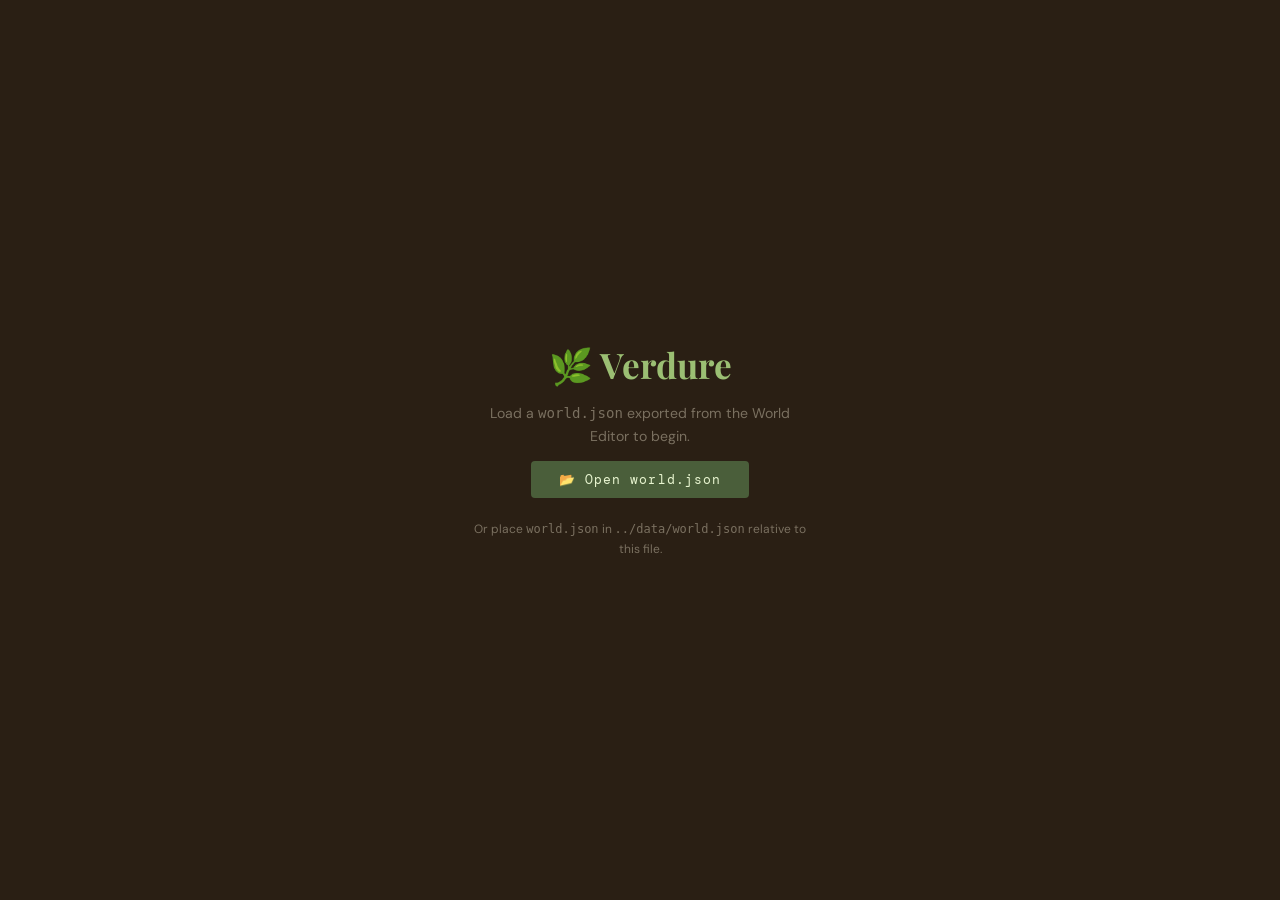
==== commit 5b843860: "Update index.html" ====
--- a/index.html
+++ b/index.html
@@ -397,9 +397,171 @@
 
   /* Scrollbars */
   * { scrollbar-width: thin; scrollbar-color: var(--border) transparent; }
+
+  /* ── PLAYER SETUP SCREEN ── */
+  #playerSetupWrap {
+    display: none; flex-direction: column; align-items: center; gap: 20px;
+    position: fixed; inset: 0; background: var(--soil); z-index: 9997;
+    justify-content: center;
+  }
+  #playerSetupWrap h2 { font-family: var(--font-display); font-size: 1.8rem; color: var(--sprout); }
+  #playerSetupWrap p { font-size: 0.88rem; color: var(--dim); }
+  .setup-input {
+    background: rgba(255,255,255,0.06); border: 1px solid var(--border);
+    color: var(--bright); font-family: var(--font-display); font-size: 1.1rem;
+    padding: 10px 20px; border-radius: 4px; text-align: center; width: 260px;
+    outline: none;
+  }
+  .setup-input:focus { border-color: var(--leaf); }
+
+  /* ── SETTINGS PANEL ── */
+  #settingsPanel {
+    position: fixed; inset: 0; z-index: 200;
+    background: rgba(10,8,5,0.88);
+    display: none; align-items: center; justify-content: center;
+  }
+  #settingsPanel.open { display: flex; }
+  .settings-box {
+    background: var(--soil); border: 1px solid var(--border);
+    border-radius: 8px; padding: 28px 32px; width: 340px;
+    display: flex; flex-direction: column; gap: 18px;
+  }
+  .settings-box h3 { font-family: var(--font-display); font-size: 1.3rem; color: var(--sprout); }
+  .settings-row { display: flex; flex-direction: column; gap: 5px; }
+  .settings-label { font-family: var(--font-mono); font-size: 0.68rem; color: var(--dim); letter-spacing: 0.1em; text-transform: uppercase; }
+  .settings-input {
+    background: rgba(255,255,255,0.06); border: 1px solid var(--border);
+    color: var(--bright); font-family: var(--font-body); font-size: 0.88rem;
+    padding: 7px 12px; border-radius: 4px; outline: none; width: 100%;
+  }
+  .settings-input:focus { border-color: var(--leaf); }
+  input[type=range].settings-input { padding: 4px 0; }
+  .settings-btn-row { display: flex; gap: 8px; }
+  .settings-btn {
+    flex: 1; padding: 8px; border-radius: 4px; border: 1px solid var(--border);
+    background: rgba(255,255,255,0.05); color: var(--text);
+    font-family: var(--font-mono); font-size: 0.72rem; cursor: pointer;
+    transition: all 0.12s; letter-spacing: 0.06em;
+  }
+  .settings-btn:hover { background: rgba(107,143,78,0.2); border-color: var(--leaf); color: var(--bright); }
+  .settings-btn.danger { border-color: var(--rust); color: var(--rust); }
+  .settings-btn.danger:hover { background: var(--rust); color: var(--petal); }
+  .settings-btn.primary { background: var(--moss); border-color: var(--leaf); color: var(--petal); }
+  .settings-btn.primary:hover { background: var(--leaf); }
+
+  /* ── MINIMAP ── */
+  #minimap {
+    position: absolute; bottom: 12px; right: 12px;
+    width: 160px; z-index: 30;
+    background: var(--panel); border: 1px solid var(--border);
+    border-radius: 6px; overflow: hidden;
+    display: none;
+  }
+  #minimap.open { display: block; }
+  .minimap-header {
+    padding: 5px 10px; font-family: var(--font-mono); font-size: 0.62rem;
+    color: var(--dim); border-bottom: 1px solid var(--border);
+    letter-spacing: 0.08em; text-transform: uppercase;
+  }
+  .minimap-maps { padding: 6px; display: flex; flex-direction: column; gap: 4px; max-height: 200px; overflow-y: auto; }
+  .minimap-map-item {
+    padding: 5px 8px; border-radius: 3px; font-size: 0.75rem; cursor: pointer;
+    border: 1px solid transparent; transition: all 0.12s; color: var(--text);
+    display: flex; align-items: center; gap: 6px;
+  }
+  .minimap-map-item:hover { background: rgba(107,143,78,0.15); border-color: var(--border); }
+  .minimap-map-item.current { background: rgba(107,143,78,0.2); border-color: var(--leaf); color: var(--bright); }
+  .minimap-map-item.unvisited { color: var(--dim); }
+
+  /* ── ENERGY SYSTEM ── */
+  .hud-energy {
+    padding: 10px 14px;
+    display: flex; flex-direction: column; justify-content: center; gap: 5px;
+    border-right: 1px solid var(--border); min-width: 90px;
+  }
+  .energy-label { font-family: var(--font-mono); font-size: 0.6rem; color: var(--dim); letter-spacing: 0.1em; }
+  .energy-pips { display: flex; gap: 3px; flex-wrap: wrap; max-width: 80px; }
+  .energy-pip {
+    width: 10px; height: 10px; border-radius: 50%;
+    border: 1px solid var(--border); transition: background 0.3s;
+  }
+  .energy-pip.full { background: var(--sprout); border-color: var(--leaf); }
+  .energy-pip.empty { background: transparent; }
+  .energy-count { font-family: var(--font-mono); font-size: 0.65rem; color: var(--amber); }
+
+  /* ── PARTICLE EFFECTS ── */
+  .particle {
+    position: fixed; pointer-events: none; z-index: 9000;
+    font-size: 1.1rem; animation: particle-float 1.2s ease-out forwards;
+  }
+  @keyframes particle-float {
+    0%   { opacity: 1; transform: translateY(0) scale(1); }
+    100% { opacity: 0; transform: translateY(-60px) scale(0.5); }
+  }
+  .xp-particle {
+    font-family: var(--font-mono); font-size: 0.75rem; font-weight: 500;
+    color: var(--amber); background: rgba(26,20,12,0.8);
+    padding: 2px 8px; border-radius: 10px;
+    animation: particle-float 1.4s ease-out forwards;
+  }
+
+  /* ── PLANT MODE ── */
+  #plantModeBar {
+    position: absolute; top: 12px; left: 50%; transform: translateX(-50%);
+    background: rgba(74,94,58,0.95); border: 1px solid var(--leaf);
+    border-radius: 20px; padding: 6px 18px;
+    font-family: var(--font-mono); font-size: 0.72rem; color: var(--bloom);
+    z-index: 40; display: none; align-items: center; gap: 10px;
+    backdrop-filter: blur(4px);
+  }
+  #plantModeBar.active { display: flex; }
+  #mapStage.plant-mode { cursor: crosshair; }
+
+  /* ── HIDDEN OBJECT FLASH ── */
+  @keyframes hidden-reveal {
+    0%  { filter: brightness(3) saturate(0); transform: translate(-50%,-50%) scale(1.4); }
+    100%{ filter: brightness(1) saturate(1); transform: translate(-50%,-50%) scale(1); }
+  }
+  .game-object.just-revealed { animation: hidden-reveal 0.6s ease-out; }
 </style>
 </head>
 <body>
+
+<!-- PLAYER SETUP -->
+<div id="playerSetupWrap">
+  <h2>🌿 Welcome to Verdure</h2>
+  <p>What shall we call you?</p>
+  <input class="setup-input" id="playerNameInput" placeholder="Your name…" maxlength="24">
+  <button class="pick-btn" onclick="confirmPlayerSetup()">Begin →</button>
+</div>
+
+<!-- SETTINGS PANEL -->
+<div id="settingsPanel">
+  <div class="settings-box">
+    <h3>⚙ Settings</h3>
+    <div class="settings-row">
+      <div class="settings-label">Player Name</div>
+      <input class="settings-input" id="settingsName" placeholder="Your name">
+    </div>
+    <div class="settings-row">
+      <div class="settings-label">Master Volume</div>
+      <input type="range" class="settings-input" id="settingsVolume" min="0" max="1" step="0.05" value="0.7">
+    </div>
+    <div class="settings-row">
+      <div class="settings-label">Show Labels</div>
+      <div style="display:flex;gap:8px;margin-top:2px">
+        <button class="settings-btn" id="labelsToggleBtn" onclick="toggleLabelsFromSettings()">Labels: On</button>
+      </div>
+    </div>
+    <div class="settings-btn-row">
+      <button class="settings-btn primary" onclick="saveSettings()">Save</button>
+      <button class="settings-btn" onclick="closeSettings()">Cancel</button>
+    </div>
+    <div class="settings-btn-row">
+      <button class="settings-btn danger" onclick="confirmResetPlayer()">Reset Progress</button>
+    </div>
+  </div>
+</div>
 
 <!-- LOADING SCREEN -->
 <div id="loadScreen">
@@ -408,13 +570,13 @@
   <p id="loadMsg">Loading world…</p>
 </div>
 
-<!-- WORLD FILE PICKER (shown if no world.json found) -->
+<!-- WORLD FILE PICKER -->
 <div id="worldPickWrap" style="display:none">
   <h1>🌿 Verdure</h1>
   <p>Load a <code>world.json</code> exported from the World Editor to begin.</p>
   <button class="pick-btn" onclick="document.getElementById('worldFileInput').click()">📂 Open world.json</button>
   <input type="file" id="worldFileInput" accept=".json" style="display:none" onchange="loadWorldFile(event)">
-  <p style="font-size:0.75rem;margin-top:8px">Or place <code>world.json</code> in the same folder as this file.</p>
+  <p style="font-size:0.75rem;margin-top:8px">Or place <code>world.json</code> in <code>../data/world.json</code> relative to this file.</p>
 </div>
 
 <!-- MAIN GAME -->
@@ -430,6 +592,13 @@
     <div id="transitionOverlay"></div>
     <div id="actionPopup"></div>
     <div id="dialogBox"></div>
+    <div id="plantModeBar">
+      🌱 Plant mode — click map to place · <button onclick="cancelPlantMode()" style="background:none;border:none;color:var(--rust);cursor:pointer;font-family:var(--font-mono);font-size:0.72rem">✕ Cancel</button>
+    </div>
+    <div id="minimap">
+      <div class="minimap-header">Maps</div>
+      <div class="minimap-maps" id="minimapMaps"></div>
+    </div>
   </div>
 
   <!-- HUD -->
@@ -438,6 +607,11 @@
       <div class="hud-player-name" id="hudPlayerName">Gardener</div>
       <div class="hud-level" id="hudLevel">LVL 1 · 0 XP</div>
       <div class="xp-bar-wrap"><div class="xp-bar" id="xpBar" style="width:0%"></div></div>
+    </div>
+    <div class="hud-energy">
+      <div class="energy-label">Energy</div>
+      <div class="energy-pips" id="energyPips"></div>
+      <div class="energy-count" id="energyCount"></div>
     </div>
     <div class="hud-inventory">
       <div class="inv-label">Inventory</div>
@@ -449,8 +623,8 @@
       <div class="blight-bar-wrap"><div class="blight-bar" id="blightBar" style="width:0%"></div></div>
     </div>
     <div class="hud-actions">
-      <button class="hud-btn" onclick="toggleLabels()">🏷 Labels</button>
-      <button class="hud-btn" onclick="toggleMasks()">🗺 Masks</button>
+      <button class="hud-btn" onclick="toggleMinimap()">🗺 Maps</button>
+      <button class="hud-btn" onclick="openSettings()">⚙ Settings</button>
     </div>
   </div>
 </div>
@@ -1244,6 +1418,443 @@
 });
 
 // ══════════════════════════════════════════════════════
+// ENERGY SYSTEM
+// ══════════════════════════════════════════════════════
+const MAX_ENERGY = 20;
+const ENERGY_REGEN_MS = 3 * 60 * 1000; // 3 min per pip
+const ENERGY_COSTS = { collect:1, harvest:2, plant:2, clear_hazard:1, water:1, inspect:1 };
+
+function getEnergy() {
+  // Regenerate energy based on elapsed time
+  const now = Date.now();
+  const lastRegen = player.last_regen || now;
+  const elapsed = now - lastRegen;
+  const pipsToRegen = Math.floor(elapsed / ENERGY_REGEN_MS);
+  if (pipsToRegen > 0) {
+    player.energy = Math.min(MAX_ENERGY, (player.energy || MAX_ENERGY) + pipsToRegen);
+    player.last_regen = lastRegen + pipsToRegen * ENERGY_REGEN_MS;
+    savePlayer();
+  }
+  return player.energy ?? MAX_ENERGY;
+}
+
+function useEnergy(action) {
+  const cost = ENERGY_COSTS[action] || 1;
+  const current = getEnergy();
+  if (current < cost) {
+    const regenLeft = ENERGY_REGEN_MS - (Date.now() - (player.last_regen || Date.now()));
+    showToast(`Not enough energy — refills in ${formatDuration(regenLeft)}`, 'error');
+    return false;
+  }
+  player.energy = current - cost;
+  if (!player.last_regen) player.last_regen = Date.now();
+  savePlayer();
+  updateEnergyUI();
+  return true;
+}
+
+function updateEnergyUI() {
+  const energy = getEnergy();
+  const pipsEl = document.getElementById('energyPips');
+  const countEl = document.getElementById('energyCount');
+  if (!pipsEl) return;
+  let html = '';
+  for (let i = 0; i < MAX_ENERGY; i++) {
+    html += `<div class="energy-pip ${i < energy ? 'full' : 'empty'}"></div>`;
+  }
+  pipsEl.innerHTML = html;
+  if (countEl) countEl.textContent = `${energy}/${MAX_ENERGY}`;
+}
+
+// Regen ticker — check every 30s
+setInterval(() => { getEnergy(); updateEnergyUI(); }, 30000);
+
+// ══════════════════════════════════════════════════════
+// AMBIENT SOUND SYSTEM
+// ══════════════════════════════════════════════════════
+let ambientAudio = null;
+let masterVolume = 0.7;
+
+function playAmbientSound(src) {
+  stopAmbientSound();
+  if (!src) return;
+  try {
+    ambientAudio = new Audio(src);
+    ambientAudio.loop = true;
+    ambientAudio.volume = masterVolume * 0.4;
+    ambientAudio.play().catch(() => {});
+  } catch(e) {}
+}
+
+function stopAmbientSound() {
+  if (ambientAudio) { try { ambientAudio.pause(); ambientAudio.currentTime = 0; } catch(e) {} ambientAudio = null; }
+}
+
+function setVolume(vol) {
+  masterVolume = parseFloat(vol);
+  if (ambientAudio) ambientAudio.volume = masterVolume * 0.4;
+}
+
+function tickAmbientSounds() {
+  // Play ambient sound of first matching entity on current map
+  if (!world || !currentMapId) return;
+  const map = world.maps.find(m => m.id === currentMapId);
+  if (!map) return;
+  for (const obj of (map.objects||[])) {
+    const entity = world.entities?.find(e => e.id === obj.entity_id);
+    if (entity?.ambient_sound) { playAmbientSound(entity.ambient_sound); return; }
+  }
+}
+
+// ══════════════════════════════════════════════════════
+// PLANT MODE — place seed from inventory onto map
+// ══════════════════════════════════════════════════════
+let plantModeEntityId = null;
+
+function enterPlantMode(entityId) {
+  plantModeEntityId = entityId;
+  document.getElementById('plantModeBar').classList.add('active');
+  document.getElementById('mapStage').classList.add('plant-mode');
+  closeActionPopup();
+  showToast('Click on the map to plant here');
+}
+
+function cancelPlantMode() {
+  plantModeEntityId = null;
+  document.getElementById('plantModeBar').classList.remove('active');
+  document.getElementById('mapStage').classList.remove('plant-mode');
+}
+
+document.getElementById('mapStage').addEventListener('click', function(e) {
+  if (!plantModeEntityId) return;
+  if (e.target.closest('.game-object')) return; // clicked an existing object
+  const rect = this.getBoundingClientRect();
+  const x = (e.clientX - rect.left) / rect.width;
+  const y = (e.clientY - rect.top) / rect.height;
+  doPlantOnMap(plantModeEntityId, x, y);
+  cancelPlantMode();
+});
+
+function doPlantOnMap(entityId, x, y) {
+  const entity = world.entities?.find(e => e.id === entityId);
+  if (!entity) return;
+
+  // Check place_requires
+  const unmet = (entity.place_requires||[]).find(rid => !hasItemInInventory(rid));
+  if (unmet) {
+    const req = world.entities?.find(e => e.id === unmet);
+    showToast(`Need ${req?.name||'required tool'} to plant`, 'error'); return;
+  }
+
+  if (!useEnergy('plant')) return;
+
+  // Check mask — no_plant zones block planting
+  const map = world.maps.find(m => m.id === currentMapId);
+  if (isInMaskZone(map, x, y, 'no_plant')) {
+    showToast('Cannot plant here', 'error'); return;
+  }
+
+  // Remove 1 from inventory
+  const slot = player.inventory.find(i => i.entity_id === entityId);
+  if (slot) { slot.quantity = Math.max(0, slot.quantity - 1); }
+
+  // Add to map objects
+  const newObj = {
+    id: 'placed_' + Date.now(),
+    entity_id: entityId,
+    label: '',
+    x, y,
+    size: 48,
+    z_order: 10,
+    rotation: 0,
+    animation: entity.category === 'plant' ? 'sway' : 'none',
+    collision: 'walkable',
+    trigger_radius: 8,
+    state: entity.states?.[0]?.id || 'idle',
+    notes: 'player_placed'
+  };
+  if (!map.objects) map.objects = [];
+  map.objects.push(newObj);
+
+  // Set planted_at
+  if (!player.map_states[currentMapId]) player.map_states[currentMapId] = {};
+  player.map_states[currentMapId][newObj.id] = {
+    state: newObj.state, planted_at: Date.now()
+  };
+
+  giveXP(XP_REWARDS.plant, 'plant');
+  savePlayer();
+  renderObjects(map);
+  updateInventoryUI();
+  spawnParticle(
+    document.getElementById('mapStage').getBoundingClientRect().left + x * document.getElementById('mapStage').offsetWidth,
+    document.getElementById('mapStage').getBoundingClientRect().top + y * document.getElementById('mapStage').offsetHeight,
+    '🌱'
+  );
+  showToast(`Planted ${entity.name}`);
+}
+
+function isInMaskZone(map, x, y, maskType) {
+  if (!map?.masks) return false;
+  return (map.masks).some(mask => {
+    if (maskType && mask.type !== maskType) return false;
+    return pointInPolygon(x, y, mask.points);
+  });
+}
+
+function pointInPolygon(x, y, points) {
+  let inside = false;
+  for (let i = 0, j = points.length - 1; i < points.length; j = i++) {
+    const xi = points[i].x, yi = points[i].y;
+    const xj = points[j].x, yj = points[j].y;
+    if (((yi > y) !== (yj > y)) && (x < (xj - xi) * (y - yi) / (yj - yi) + xi)) inside = !inside;
+  }
+  return inside;
+}
+
+// ══════════════════════════════════════════════════════
+// HIDDEN OBJECT SYSTEM
+// ══════════════════════════════════════════════════════
+function isObjectVisible(obj, entity) {
+  if (!entity?.hidden) return true;
+  // Visible if already revealed in player state
+  const os = player.map_states[currentMapId]?.[obj.id];
+  return os?.state === 'found' || os?.revealed === true;
+}
+
+// Patch renderObjects to hide hidden objects
+const _origRenderObjects = renderObjects;
+// (handled inline in renderObjects via isObjectVisible check already inserted below)
+
+// ══════════════════════════════════════════════════════
+// PARTICLE EFFECTS
+// ══════════════════════════════════════════════════════
+function spawnParticle(x, y, content, isXP = false) {
+  const p = document.createElement('div');
+  p.className = isXP ? 'xp-particle' : 'particle';
+  p.textContent = content;
+  p.style.left = (x - 12) + 'px';
+  p.style.top = (y - 12) + 'px';
+  document.body.appendChild(p);
+  setTimeout(() => p.remove(), 1400);
+}
+
+function spawnXPParticle(x, y, amount) {
+  spawnParticle(x, y, `+${amount} XP`, true);
+}
+
+// Patch giveXP to spawn particles
+const _origGiveXP = giveXP;
+function giveXP(amount, type) {
+  if (!amount) return;
+  // Find approximate screen centre for particle
+  const stage = document.getElementById('mapStage');
+  const r = stage?.getBoundingClientRect();
+  if (r) spawnXPParticle(r.left + r.width/2, r.top + r.height - 60, amount);
+  _origGiveXP(amount, type);
+}
+
+// ══════════════════════════════════════════════════════
+// PLAYER SETUP
+// ══════════════════════════════════════════════════════
+function showPlayerSetup() {
+  document.getElementById('loadScreen').style.display = 'none';
+  document.getElementById('playerSetupWrap').style.display = 'flex';
+  setTimeout(() => document.getElementById('playerNameInput')?.focus(), 100);
+}
+
+function confirmPlayerSetup() {
+  const name = document.getElementById('playerNameInput')?.value.trim();
+  if (!name) { showToast('Enter your name first', 'error'); return; }
+  player.name = name;
+  player.energy = MAX_ENERGY;
+  player.last_regen = Date.now();
+  savePlayer();
+  document.getElementById('playerSetupWrap').style.display = 'none';
+  document.getElementById('loadScreen').style.display = 'flex';
+  setLoad(80, 'Building world…');
+  startGame();
+}
+
+document.getElementById('playerNameInput')?.addEventListener('keydown', e => {
+  if (e.key === 'Enter') confirmPlayerSetup();
+});
+
+// ══════════════════════════════════════════════════════
+// SETTINGS
+// ══════════════════════════════════════════════════════
+function openSettings() {
+  const panel = document.getElementById('settingsPanel');
+  document.getElementById('settingsName').value = player.name || '';
+  document.getElementById('settingsVolume').value = masterVolume;
+  document.getElementById('labelsToggleBtn').textContent = `Labels: ${showLabels ? 'On' : 'Off'}`;
+  panel.classList.add('open');
+}
+
+function closeSettings() {
+  document.getElementById('settingsPanel').classList.remove('open');
+}
+
+function saveSettings() {
+  const name = document.getElementById('settingsName')?.value.trim();
+  if (name) player.name = name;
+  masterVolume = parseFloat(document.getElementById('settingsVolume')?.value || 0.7);
+  setVolume(masterVolume);
+  savePlayer();
+  updateHUD();
+  closeSettings();
+  showToast('Settings saved');
+}
+
+function toggleLabelsFromSettings() {
+  showLabels = !showLabels;
+  document.getElementById('labelsToggleBtn').textContent = `Labels: ${showLabels ? 'On' : 'Off'}`;
+  const map = world.maps.find(m=>m.id===currentMapId);
+  if (map) renderObjects(map);
+}
+
+function confirmResetPlayer() {
+  if (!confirm('Reset all progress? This cannot be undone.')) return;
+  localStorage.removeItem('verdure_player');
+  location.reload();
+}
+
+// ══════════════════════════════════════════════════════
+// MINIMAP / MAP NAVIGATION
+// ══════════════════════════════════════════════════════
+function toggleMinimap() {
+  const mm = document.getElementById('minimap');
+  mm.classList.toggle('open');
+  if (mm.classList.contains('open')) renderMinimap();
+}
+
+function renderMinimap() {
+  const el = document.getElementById('minimapMaps');
+  if (!world?.maps) return;
+  el.innerHTML = world.maps.map(m => {
+    const visited = player.visited_maps?.includes(m.id);
+    const isCurrent = m.id === currentMapId;
+    return `<div class="minimap-map-item ${isCurrent?'current':''} ${!visited&&!isCurrent?'unvisited':''}"
+      onclick="minimapNavigate('${m.id}')">
+      ${m.type==='top-down'?'🗺':'🏠'} ${visited||isCurrent ? m.name : '???'}
+    </div>`;
+  }).join('');
+}
+
+function minimapNavigate(mapId) {
+  if (mapId === currentMapId) return;
+  // Only allow navigation to visited maps or maps connected by portals from current map
+  const map = world.maps.find(m => m.id === currentMapId);
+  const isConnected = (map?.portals||[]).some(p => p.to === mapId);
+  const isVisited = player.visited_maps?.includes(mapId);
+  if (!isConnected && !isVisited) {
+    showToast('Find a portal to reach this map', 'error'); return;
+  }
+  document.getElementById('minimap').classList.remove('open');
+  enterMap(mapId);
+}
+
+// ══════════════════════════════════════════════════════
+// PATCH EXISTING SYSTEMS
+// ══════════════════════════════════════════════════════
+
+// Patch doCollect to use energy
+const _origDoCollect = doCollect;
+function doCollect(obj, entity, ix) {
+  const energyAction = entity.category === 'hazard' ? 'clear_hazard' : 'collect';
+  if (!useEnergy(energyAction)) return;
+  _origDoCollect(obj, entity, ix);
+  // Particle effect
+  const el = document.querySelector(`[data-obj-id="${obj.id}"]`);
+  if (el) {
+    const r = el.getBoundingClientRect();
+    spawnParticle(r.left + r.width/2, r.top, CATEGORY_ICONS[entity.category] || '✨');
+  }
+}
+
+// Patch doHarvest to use energy
+const _origDoHarvest = doHarvest;
+function doHarvest(obj, entity, ix) {
+  if (!useEnergy('harvest')) return;
+  _origDoHarvest(obj, entity, ix);
+}
+
+// Patch doGrow to use energy
+const _origDoGrow = doGrow;
+function doGrow(obj, entity, ix) {
+  if (!useEnergy('water')) return;
+  _origDoGrow(obj, entity, ix);
+}
+
+// Patch doReveal to show flash animation
+const _origDoReveal = doReveal;
+function doReveal(obj, entity, ix) {
+  if (!useEnergy('inspect')) return;
+  _origDoReveal(obj, entity, ix);
+  setTimeout(() => {
+    const el = document.querySelector(`[data-obj-id="${obj.id}"]`);
+    if (el) {
+      el.classList.add('just-revealed');
+      setTimeout(() => el.classList.remove('just-revealed'), 700);
+    }
+  }, 50);
+}
+
+// Patch renderObjects to skip hidden entities
+const _baseRenderObjects = renderObjects;
+function renderObjects(map) {
+  // Filter map objects — hidden entities only show if revealed
+  const originalObjects = map.objects;
+  map.objects = (originalObjects||[]).filter(obj => {
+    const entity = world.entities?.find(e => e.id === obj.entity_id);
+    return isObjectVisible(obj, entity);
+  });
+  _baseRenderObjects(map);
+  map.objects = originalObjects; // restore
+}
+
+// Patch selectInventoryItem to enter plant mode for plantable items
+function selectInventoryItem(entityId) {
+  document.querySelectorAll('.inv-slot').forEach(s => s.classList.remove('active'));
+  event.currentTarget.classList.add('active');
+  const entity = world.entities?.find(e => e.id === entityId);
+  if (!entity) return;
+  // If it's a plant or has a plant interaction, offer to plant it
+  if (entity.category === 'plant' || (entity.interactions||[]).some(ix=>ix.action==='plant')) {
+    enterPlantMode(entityId);
+  } else {
+    showToast(`Selected: ${entity.name}`);
+  }
+}
+
+// Patch doEnterMap to handle ambient sound
+const _origDoEnterMap = doEnterMap;
+function doEnterMap(map) {
+  stopAmbientSound();
+  _origDoEnterMap(map);
+  setTimeout(() => tickAmbientSounds(), 800);
+  renderMinimap();
+}
+
+// Patch startGame to check for first run
+const _origStartGame = startGame;
+function startGame() {
+  if (!player.name || player.name === 'Gardener') {
+    // Check if truly first run
+    const saved = localStorage.getItem('verdure_player');
+    if (!saved) { showPlayerSetup(); return; }
+  }
+  _origStartGame();
+}
+
+// Patch updateHUD to include energy
+const _origUpdateHUD = updateHUD;
+function updateHUD() {
+  _origUpdateHUD();
+  updateEnergyUI();
+}
+
+// ══════════════════════════════════════════════════════
 // BOOT
 // ══════════════════════════════════════════════════════
 init();
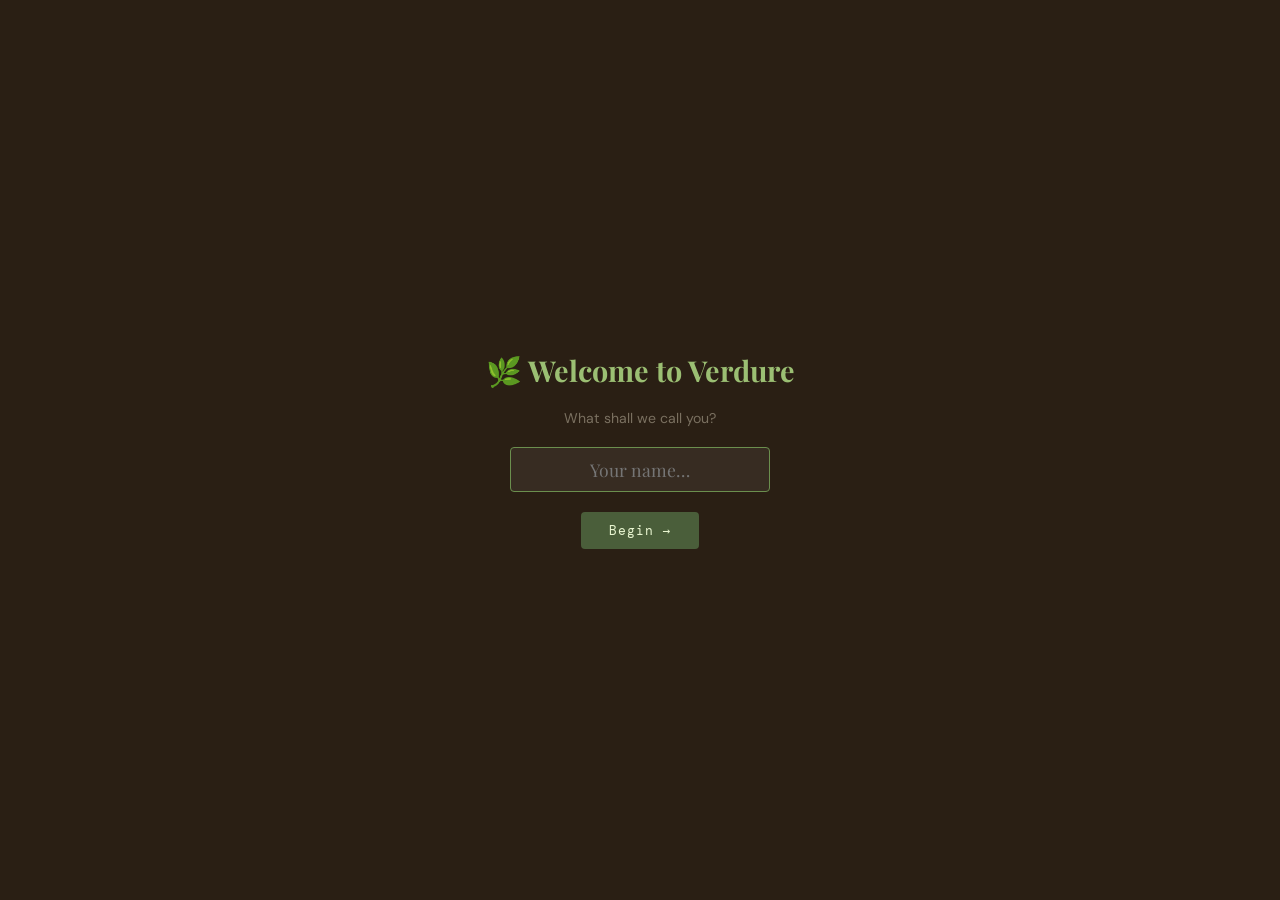
==== commit 4122b0a7: "Update index.html" ====
--- a/index.html
+++ b/index.html
@@ -692,34 +692,35 @@
   loadPlayer();
   setLoad(30, 'Loading world…');
 
-  // Try fetch world.json from same directory
-  try {
-    const res = await fetch('../data/world.json');
-    if (res.ok) {
-      world = await res.json();
-      setLoad(80, 'Building world…');
-      startGame();
-      return;
-    }
-  } catch(e) {}
-
-  // Try same-dir world.json
-  try {
-    const res = await fetch('world.json');
-    if (res.ok) {
-      world = await res.json();
-      setLoad(80, 'Building world…');
-      startGame();
-      return;
-    }
-  } catch(e) {}
+  // Skip fetch entirely on file:// — it will always be blocked by CORS
+  if (location.protocol === 'file:') {
+    setLoad(100, 'Ready');
+    setTimeout(() => {
+      document.getElementById('loadScreen').style.display = 'none';
+      document.getElementById('worldPickWrap').style.display = 'flex';
+    }, 300);
+    return;
+  }
+
+  // On http/https try to auto-load world.json
+  for (const path of ['../data/world.json', 'world.json', 'data/world.json']) {
+    try {
+      const res = await fetch(path);
+      if (res.ok) {
+        world = await res.json();
+        setLoad(80, 'Building world…');
+        startGame();
+        return;
+      }
+    } catch(e) {}
+  }
 
   // Fallback: ask user to pick file
   setLoad(100, 'Ready');
   setTimeout(() => {
     document.getElementById('loadScreen').style.display = 'none';
     document.getElementById('worldPickWrap').style.display = 'flex';
-  }, 400);
+  }, 300);
 }
 
 function setLoad(pct, msg) {
@@ -1068,110 +1069,6 @@
   doCollect(obj, entity, {reward:''});
 }
 
-function doCollect(obj, entity, ix) {
-  if (!player.map_states[currentMapId]) player.map_states[currentMapId] = {};
-  player.map_states[currentMapId][obj.id] = {
-    ...player.map_states[currentMapId][obj.id],
-    state: 'collected', collected: true, collected_at: Date.now()
-  };
-  addToInventory(obj.entity_id, 1);
-  if (ix.reward) giveReward(ix.reward);
-  giveXP(entity.category === 'hazard' ? XP_REWARDS.clear_hazard : XP_REWARDS.collect, 'collect');
-  savePlayer();
-  const map = world.maps.find(m=>m.id===currentMapId);
-  renderObjects(map);
-  showToast(`Collected ${entity.name}`);
-}
-
-function doGrow(obj, entity, ix) {
-  if (!player.map_states[currentMapId]) player.map_states[currentMapId] = {};
-  const objState = player.map_states[currentMapId][obj.id] || {};
-  const states = entity.states || [{id:'idle'}];
-  const currentState = objState.state || obj.state || states[0].id;
-  const ci = states.findIndex(s=>s.id===currentState);
-  const nextState = states[Math.min(ci+1, states.length-1)];
-
-  player.map_states[currentMapId][obj.id] = {
-    ...objState, state: nextState.id,
-    planted_at: ci === 0 ? Date.now() : objState.planted_at
-  };
-  if (ix.reward) giveReward(ix.reward);
-  giveXP(XP_REWARDS.grow, 'grow');
-  savePlayer();
-  const map = world.maps.find(m=>m.id===currentMapId);
-  renderObjects(map);
-  showToast(`${entity.name} → ${nextState.label||nextState.id}`);
-}
-
-function doPlant(obj, entity, ix) {
-  // Check place_requires
-  const unmet = (entity.place_requires||[]).find(rid => !hasItemInInventory(rid));
-  if (unmet) {
-    const req = world.entities?.find(e=>e.id===unmet);
-    showToast(`Need ${req?.name||'required tool'} to plant`, 'error'); return;
-  }
-  doGrow(obj, entity, ix);
-  giveXP(XP_REWARDS.plant - XP_REWARDS.grow, 'plant');
-}
-
-function doHarvest(obj, entity, ix) {
-  if (!player.map_states[currentMapId]) player.map_states[currentMapId] = {};
-  const objState = player.map_states[currentMapId][obj.id] || {};
-  const states = entity.states||[{id:'idle'}];
-  const lastState = states[states.length-1];
-  const currentState = objState.state||obj.state||states[0].id;
-  if (currentState !== lastState.id) {
-    showToast(`${entity.name} isn't ready to harvest yet`,'error'); return;
-  }
-  if (ix.reward) giveReward(ix.reward);
-  // Reset to first state if respawning
-  player.map_states[currentMapId][obj.id] = {
-    ...objState,
-    state: entity.respawn ? states[0].id : 'harvested',
-    collected: !entity.respawn,
-    respawn_at: entity.respawn ? Date.now() + (entity.respawn_hours||24)*3600000 : null
-  };
-  giveXP(XP_REWARDS.harvest, 'harvest');
-  savePlayer();
-  const map = world.maps.find(m=>m.id===currentMapId);
-  renderObjects(map);
-  showToast(`Harvested ${entity.name}`);
-}
-
-function doReveal(obj, entity, ix) {
-  if (!player.map_states[currentMapId]) player.map_states[currentMapId] = {};
-  player.map_states[currentMapId][obj.id] = {
-    ...player.map_states[currentMapId][obj.id], state:'found'
-  };
-  if (ix.reward) giveReward(ix.reward);
-  giveXP(XP_REWARDS.collect+5, 'reveal');
-  savePlayer();
-  const map = world.maps.find(m=>m.id===currentMapId);
-  renderObjects(map);
-  showToast(`Discovered: ${entity.name}!`);
-}
-
-function doTransform(obj, entity, ix) {
-  if (!player.map_states[currentMapId]) player.map_states[currentMapId] = {};
-  const states = entity.states||[{id:'idle'}];
-  const objState = player.map_states[currentMapId][obj.id] || {};
-  const ci = states.findIndex(s=>s.id===(objState.state||obj.state||states[0].id));
-  const next = states[Math.min(ci+1,states.length-1)];
-  player.map_states[currentMapId][obj.id] = {...objState, state:next.id};
-  if (ix.reward) giveReward(ix.reward);
-  giveXP(10, 'transform');
-  savePlayer();
-  const map = world.maps.find(m=>m.id===currentMapId);
-  renderObjects(map);
-  showToast(`${entity.name} transformed to ${next.label||next.id}`);
-}
-
-function doReward(obj, entity, ix) {
-  if (ix.reward) giveReward(ix.reward);
-  giveXP(10, 'reward');
-  showToast(`Reward: ${ix.reward||'nothing'}`);
-}
-
 // ══════════════════════════════════════════════════════
 // DIALOG SYSTEM
 // ══════════════════════════════════════════════════════
@@ -1210,7 +1107,7 @@
   }
 
   box.innerHTML = html;
-  giveXP(XP_REWARDS.dialog, 'dialog');
+  giveXP(XP_REWARDS.dialog);
 }
 
 function onDialogChoice(dialogId, nextNodeId, reward) {
@@ -1240,6 +1137,25 @@
   if (slot) slot.quantity += qty;
   else player.inventory.push({entity_id:entityId, quantity:qty});
   updateInventoryUI();
+}
+
+function updateInventoryUI() {
+  const container = document.getElementById('invSlots');
+  if (!container) return;
+  const inv = player.inventory?.filter(i=>i.quantity>0) || [];
+  if (!inv.length) { container.innerHTML = '<div class="inv-empty">Empty</div>'; return; }
+  container.innerHTML = inv.map(slot => {
+    const entity = world.entities?.find(e=>e.id===slot.entity_id);
+    if (!entity) return '';
+    const visual = entity.sprite
+      ? `<img class="inv-slot-img" src="${entity.sprite}" draggable="false">`
+      : `<div class="inv-slot-icon">${CATEGORY_ICONS[entity.category]||'📦'}</div>`;
+    return `<div class="inv-slot" title="${entity.name}" onclick="selectInventoryItem('${slot.entity_id}')">
+      ${visual}
+      <div class="inv-slot-name">${entity.name}</div>
+      ${slot.quantity>1?`<div class="inv-slot-qty">×${slot.quantity}</div>`:''}
+    </div>`;
+  }).join('');
 }
 
 function giveReward(rewardStr) {
@@ -1252,19 +1168,6 @@
   else if (rewardStr.match(/^\d+_coins$/)) {
     showToast(`+${rewardStr.replace('_coins','')} 🪙`,'xp');
   }
-}
-
-function giveXP(amount, type) {
-  if (!amount) return;
-  player.xp = (player.xp||0) + amount;
-  const xpForNext = player.level * XP_PER_LEVEL;
-  if (player.xp >= xpForNext) {
-    player.xp -= xpForNext;
-    player.level = (player.level||1) + 1;
-    showToast(`🎉 Level up! Now level ${player.level}`,'xp');
-  }
-  savePlayer();
-  updateHUD();
 }
 
 // ══════════════════════════════════════════════════════
@@ -1328,68 +1231,8 @@
 }
 
 // ══════════════════════════════════════════════════════
-// HUD
-// ══════════════════════════════════════════════════════
-function updateHUD() {
-  // Player
-  document.getElementById('hudPlayerName').textContent = player.name;
-  const xpNeeded = player.level * XP_PER_LEVEL;
-  document.getElementById('hudLevel').textContent = `LVL ${player.level} · ${player.xp}/${xpNeeded} XP`;
-  document.getElementById('xpBar').style.width = (player.xp / xpNeeded * 100) + '%';
-
-  // Map
-  const map = world?.maps?.find(m=>m.id===currentMapId);
-  if (map) {
-    document.getElementById('hudMapName').textContent = map.name;
-    document.getElementById('hudMapMeta').textContent = `Zone ${map.zone} · ${map.type}`;
-    document.getElementById('blightBar').style.width = (map.blight_level||0) + '%';
-  }
-
-  updateInventoryUI();
-}
-
-function updateInventoryUI() {
-  const container = document.getElementById('invSlots');
-  const inv = player.inventory?.filter(i=>i.quantity>0) || [];
-
-  if (!inv.length) {
-    container.innerHTML = '<div class="inv-empty">Empty</div>';
-    return;
-  }
-
-  container.innerHTML = inv.map(slot => {
-    const entity = world.entities?.find(e=>e.id===slot.entity_id);
-    if (!entity) return '';
-    const visual = entity.sprite
-      ? `<img class="inv-slot-img" src="${entity.sprite}" draggable="false">`
-      : `<div class="inv-slot-icon">${CATEGORY_ICONS[entity.category]||'📦'}</div>`;
-    return `<div class="inv-slot" title="${entity.name}" onclick="selectInventoryItem('${slot.entity_id}')">
-      ${visual}
-      <div class="inv-slot-name">${entity.name}</div>
-      ${slot.quantity>1?`<div class="inv-slot-qty">×${slot.quantity}</div>`:''}
-    </div>`;
-  }).join('');
-}
-
-function selectInventoryItem(entityId) {
-  document.querySelectorAll('.inv-slot').forEach(s => s.classList.remove('active'));
-  event.currentTarget.classList.add('active');
-  const entity = world.entities?.find(e=>e.id===entityId);
-  if (entity) showToast(`Selected: ${entity.name}`);
-}
-
-// ══════════════════════════════════════════════════════
 // TOGGLES
 // ══════════════════════════════════════════════════════
-function toggleLabels() {
-  showLabels = !showLabels;
-  document.querySelectorAll('.obj-label').forEach(el => {
-    el.textContent = showLabels ? el.dataset.label || el.textContent : '';
-  });
-  const map = world.maps.find(m=>m.id===currentMapId);
-  if (map) renderObjects(map);
-}
-
 function toggleMasks() {
   showMasksOverlay = !showMasksOverlay;
   const map = world.maps.find(m=>m.id===currentMapId);
@@ -1622,10 +1465,6 @@
   return os?.state === 'found' || os?.revealed === true;
 }
 
-// Patch renderObjects to hide hidden objects
-const _origRenderObjects = renderObjects;
-// (handled inline in renderObjects via isObjectVisible check already inserted below)
-
 // ══════════════════════════════════════════════════════
 // PARTICLE EFFECTS
 // ══════════════════════════════════════════════════════
@@ -1637,21 +1476,6 @@
   p.style.top = (y - 12) + 'px';
   document.body.appendChild(p);
   setTimeout(() => p.remove(), 1400);
-}
-
-function spawnXPParticle(x, y, amount) {
-  spawnParticle(x, y, `+${amount} XP`, true);
-}
-
-// Patch giveXP to spawn particles
-const _origGiveXP = giveXP;
-function giveXP(amount, type) {
-  if (!amount) return;
-  // Find approximate screen centre for particle
-  const stage = document.getElementById('mapStage');
-  const r = stage?.getBoundingClientRect();
-  if (r) spawnXPParticle(r.left + r.width/2, r.top + r.height - 60, amount);
-  _origGiveXP(amount, type);
 }
 
 // ══════════════════════════════════════════════════════
@@ -1755,71 +1579,310 @@
 }
 
 // ══════════════════════════════════════════════════════
-// PATCH EXISTING SYSTEMS
-// ══════════════════════════════════════════════════════
-
-// Patch doCollect to use energy
-const _origDoCollect = doCollect;
+// CONSOLIDATED FUNCTION DEFINITIONS
+// (replaces original stubs — all logic lives here)
+// ══════════════════════════════════════════════════════
+
 function doCollect(obj, entity, ix) {
   const energyAction = entity.category === 'hazard' ? 'clear_hazard' : 'collect';
   if (!useEnergy(energyAction)) return;
-  _origDoCollect(obj, entity, ix);
-  // Particle effect
+  if (!player.map_states[currentMapId]) player.map_states[currentMapId] = {};
+  player.map_states[currentMapId][obj.id] = {
+    ...player.map_states[currentMapId][obj.id],
+    state: 'collected', collected: true, collected_at: Date.now()
+  };
+  addToInventory(obj.entity_id, 1);
+  if (ix.reward) giveReward(ix.reward);
+  giveXP(entity.category === 'hazard' ? XP_REWARDS.clear_hazard : XP_REWARDS.collect);
+  savePlayer();
+  const map = world.maps.find(m => m.id === currentMapId);
+  renderObjects(map);
   const el = document.querySelector(`[data-obj-id="${obj.id}"]`);
-  if (el) {
-    const r = el.getBoundingClientRect();
-    spawnParticle(r.left + r.width/2, r.top, CATEGORY_ICONS[entity.category] || '✨');
-  }
-}
-
-// Patch doHarvest to use energy
-const _origDoHarvest = doHarvest;
+  if (el) { const r = el.getBoundingClientRect(); spawnParticle(r.left + r.width/2, r.top, CATEGORY_ICONS[entity.category]||'✨'); }
+  showToast(`Collected ${entity.name}`);
+}
+
+function doGrow(obj, entity, ix) {
+  if (!useEnergy('water')) return;
+  if (!player.map_states[currentMapId]) player.map_states[currentMapId] = {};
+  const objState = player.map_states[currentMapId][obj.id] || {};
+  const states = entity.states || [{id:'idle'}];
+  const currentState = objState.state || obj.state || states[0].id;
+  const ci = states.findIndex(s => s.id === currentState);
+  const nextState = states[Math.min(ci + 1, states.length - 1)];
+  player.map_states[currentMapId][obj.id] = {
+    ...objState, state: nextState.id,
+    planted_at: ci === 0 ? Date.now() : objState.planted_at
+  };
+  if (ix.reward) giveReward(ix.reward);
+  giveXP(XP_REWARDS.grow);
+  savePlayer();
+  const map = world.maps.find(m => m.id === currentMapId);
+  renderObjects(map);
+  showToast(`${entity.name} → ${nextState.label||nextState.id}`);
+}
+
 function doHarvest(obj, entity, ix) {
   if (!useEnergy('harvest')) return;
-  _origDoHarvest(obj, entity, ix);
-}
-
-// Patch doGrow to use energy
-const _origDoGrow = doGrow;
-function doGrow(obj, entity, ix) {
-  if (!useEnergy('water')) return;
-  _origDoGrow(obj, entity, ix);
-}
-
-// Patch doReveal to show flash animation
-const _origDoReveal = doReveal;
+  if (!player.map_states[currentMapId]) player.map_states[currentMapId] = {};
+  const objState = player.map_states[currentMapId][obj.id] || {};
+  const states = entity.states || [{id:'idle'}];
+  const lastState = states[states.length - 1];
+  const currentState = objState.state || obj.state || states[0].id;
+  if (currentState !== lastState.id) {
+    showToast(`${entity.name} isn't ready to harvest yet`, 'error'); return;
+  }
+  if (ix.reward) giveReward(ix.reward);
+  player.map_states[currentMapId][obj.id] = {
+    ...objState,
+    state: entity.respawn ? states[0].id : 'harvested',
+    collected: !entity.respawn,
+    respawn_at: entity.respawn ? Date.now() + (entity.respawn_hours||24)*3600000 : null
+  };
+  giveXP(XP_REWARDS.harvest);
+  savePlayer();
+  const map = world.maps.find(m => m.id === currentMapId);
+  renderObjects(map);
+  showToast(`Harvested ${entity.name}`);
+}
+
 function doReveal(obj, entity, ix) {
   if (!useEnergy('inspect')) return;
-  _origDoReveal(obj, entity, ix);
+  if (!player.map_states[currentMapId]) player.map_states[currentMapId] = {};
+  player.map_states[currentMapId][obj.id] = {
+    ...player.map_states[currentMapId][obj.id], state:'found', revealed:true
+  };
+  if (ix.reward) giveReward(ix.reward);
+  giveXP(XP_REWARDS.collect + 5);
+  savePlayer();
+  const map = world.maps.find(m => m.id === currentMapId);
+  renderObjects(map);
   setTimeout(() => {
     const el = document.querySelector(`[data-obj-id="${obj.id}"]`);
-    if (el) {
-      el.classList.add('just-revealed');
-      setTimeout(() => el.classList.remove('just-revealed'), 700);
+    if (el) { el.classList.add('just-revealed'); setTimeout(() => el.classList.remove('just-revealed'), 700); }
+  }, 50);
+  showToast(`Discovered: ${entity.name}!`);
+}
+
+function doTransform(obj, entity, ix) {
+  if (!player.map_states[currentMapId]) player.map_states[currentMapId] = {};
+  const states = entity.states || [{id:'idle'}];
+  const objState = player.map_states[currentMapId][obj.id] || {};
+  const ci = states.findIndex(s => s.id === (objState.state||obj.state||states[0].id));
+  const next = states[Math.min(ci+1, states.length-1)];
+  player.map_states[currentMapId][obj.id] = {...objState, state:next.id};
+  if (ix.reward) giveReward(ix.reward);
+  giveXP(10);
+  savePlayer();
+  const map = world.maps.find(m => m.id === currentMapId);
+  renderObjects(map);
+  showToast(`${entity.name} transformed to ${next.label||next.id}`);
+}
+
+function doReward(obj, entity, ix) {
+  if (ix.reward) giveReward(ix.reward);
+  giveXP(10);
+  showToast(`Reward: ${ix.reward||'nothing'}`);
+}
+
+function doPlant(obj, entity, ix) {
+  const unmet = (entity.place_requires||[]).find(rid => !hasItemInInventory(rid));
+  if (unmet) {
+    const req = world.entities?.find(e => e.id === unmet);
+    showToast(`Need ${req?.name||'required tool'} to plant`, 'error'); return;
+  }
+  if (!useEnergy('plant')) return;
+  if (!player.map_states[currentMapId]) player.map_states[currentMapId] = {};
+  const objState = player.map_states[currentMapId][obj.id] || {};
+  const states = entity.states || [{id:'idle'}];
+  const currentState = objState.state || obj.state || states[0].id;
+  const ci = states.findIndex(s => s.id === currentState);
+  const nextState = states[Math.min(ci + 1, states.length - 1)];
+  player.map_states[currentMapId][obj.id] = {
+    ...objState, state: nextState.id, planted_at: Date.now()
+  };
+  if (ix.reward) giveReward(ix.reward);
+  giveXP(XP_REWARDS.plant);
+  savePlayer();
+  const map = world.maps.find(m => m.id === currentMapId);
+  renderObjects(map);
+  showToast(`${entity.name} planted → ${nextState.label||nextState.id}`);
+}
+
+function giveXP(amount) {
+  if (!amount) return;
+  player.xp = (player.xp||0) + amount;
+  const xpForNext = player.level * XP_PER_LEVEL;
+  if (player.xp >= xpForNext) {
+    player.xp -= xpForNext;
+    player.level = (player.level||1) + 1;
+    showToast(`🎉 Level up! Now level ${player.level}`, 'xp');
+  }
+  // Particle
+  const stage = document.getElementById('mapStage');
+  const r = stage?.getBoundingClientRect();
+  if (r) spawnParticle(r.left + r.width/2, r.top + r.height - 60, `+${amount} XP`, true);
+  savePlayer();
+  updateHUD();
+}
+
+function renderObjects(map) {
+  const layer = document.getElementById('objectLayer');
+  layer.innerHTML = '';
+  const objState = player.map_states[map.id] || {};
+  const sorted = [...(map.objects||[])].sort((a,b)=>(a.z_order||0)-(b.z_order||0));
+
+  sorted.forEach(obj => {
+    const entity = world.entities?.find(e => e.id === obj.entity_id);
+    if (!entity && !isPortalObj(obj)) return;
+
+    // Hide hidden entities that haven't been revealed
+    if (entity?.hidden) {
+      const os = objState[obj.id];
+      if (os?.state !== 'found' && !os?.revealed) return;
     }
-  }, 50);
-}
-
-// Patch renderObjects to skip hidden entities
-const _baseRenderObjects = renderObjects;
-function renderObjects(map) {
-  // Filter map objects — hidden entities only show if revealed
-  const originalObjects = map.objects;
-  map.objects = (originalObjects||[]).filter(obj => {
-    const entity = world.entities?.find(e => e.id === obj.entity_id);
-    return isObjectVisible(obj, entity);
+
+    const state = objState[obj.id]?.state || obj.state || 'idle';
+    const collected = objState[obj.id]?.collected || false;
+    if (collected && entity && !entity.respawn) return;
+
+    const size = obj.size || 48;
+    const label = obj.label || entity?.name || (isPortalObj(obj) ? '🚪 Portal' : 'Object');
+    const rotation = obj.rotation || 0;
+    const animClass = obj.animation && obj.animation !== 'none' ? `anim-${obj.animation}` : '';
+
+    const el = document.createElement('div');
+    el.className = `game-object ${animClass}`;
+    el.dataset.objId = obj.id;
+    el.style.left = (obj.x * 100) + '%';
+    el.style.top = (obj.y * 100) + '%';
+    el.style.zIndex = obj.z_order || 10;
+    if (rotation) el.style.transform = `translate(-50%,-50%) rotate(${rotation}deg)`;
+
+    const visual = document.createElement('div');
+    visual.className = 'obj-visual';
+    if (entity?.sprite) {
+      const img = document.createElement('img');
+      img.className = 'obj-sprite-img';
+      img.src = entity.sprite;
+      img.style.width = size + 'px'; img.style.height = size + 'px';
+      img.draggable = false;
+      visual.appendChild(img);
+    } else {
+      const icon = document.createElement('div');
+      icon.className = 'obj-icon-inner';
+      icon.style.width = size + 'px'; icon.style.height = size + 'px';
+      icon.style.fontSize = Math.round(size * 0.5) + 'px';
+      icon.textContent = entity ? (CATEGORY_ICONS[entity.category]||'📦') : '🚪';
+      visual.appendChild(icon);
+    }
+
+    // Grow badge
+    const planted = objState[obj.id]?.planted_at;
+    if (planted && entity?.grow_time_hours > 0) {
+      const remainMs = (entity.grow_time_hours * 3600000 / (entity.growth_speed_multiplier||1)) - (Date.now() - planted);
+      if (remainMs > 0) {
+        const badge = document.createElement('div');
+        badge.className = 'grow-badge';
+        badge.dataset.plantedAt = planted;
+        badge.dataset.growMs = entity.grow_time_hours * 3600000 / (entity.growth_speed_multiplier||1);
+        badge.textContent = formatDuration(remainMs);
+        visual.style.position = 'relative';
+        visual.appendChild(badge);
+      }
+    }
+
+    // State dot
+    if (state && state !== 'idle') {
+      const dot = document.createElement('div');
+      dot.style.cssText = 'position:absolute;bottom:-2px;left:50%;transform:translateX(-50%);width:6px;height:6px;border-radius:50%;background:var(--sprout);border:1px solid var(--soil);pointer-events:none';
+      visual.style.position = 'relative';
+      visual.appendChild(dot);
+    }
+
+    el.appendChild(visual);
+
+    const labelEl = document.createElement('div');
+    labelEl.className = 'obj-label';
+    labelEl.textContent = showLabels ? label : '';
+    el.appendChild(labelEl);
+
+    el.addEventListener('click', e => { e.stopPropagation(); handleObjectClick(obj, entity, el); });
+    layer.appendChild(el);
   });
-  _baseRenderObjects(map);
-  map.objects = originalObjects; // restore
-}
-
-// Patch selectInventoryItem to enter plant mode for plantable items
+}
+
+function doEnterMap(map) {
+  stopAmbientSound();
+  currentMapId = map.id;
+  player.active_map = map.id;
+  if (!player.visited_maps.includes(map.id)) player.visited_maps.push(map.id);
+  if (!player.map_states[map.id]) player.map_states[map.id] = {};
+  savePlayer();
+  closeActionPopup();
+  closeDialog();
+
+  const bg = document.getElementById('mapBg');
+  const placeholder = document.getElementById('mapBgPlaceholder');
+  if (map.background) {
+    bg.src = map.background; bg.style.display = 'block';
+    placeholder.style.display = 'none';
+  } else {
+    bg.style.display = 'none'; placeholder.style.display = 'flex';
+  }
+
+  renderObjects(map);
+  renderMaskOverlay(map);
+  updateHUD();
+  renderMinimap();
+  showMapBanner(map.name);
+  setTimeout(() => tickAmbientSounds(), 800);
+}
+
+function startGame() {
+  setLoad(95, 'Entering world…');
+  if (!world?.maps?.length) { alert('No maps found in world.json'); return; }
+
+  // First run check
+  const isFirstRun = !localStorage.getItem('verdure_player') ||
+    (!player.name || player.name === 'Gardener');
+  if (isFirstRun && !player.hasSetup) {
+    showPlayerSetup(); return;
+  }
+
+  const startMapId = player.active_map && world.maps.find(m=>m.id===player.active_map)
+    ? player.active_map
+    : world.maps[0].id;
+
+  setTimeout(() => {
+    document.getElementById('loadScreen').style.display = 'none';
+    document.getElementById('gameWrap').style.display = 'flex';
+    enterMap(startMapId, false);
+    updateHUD();
+    startGrowTimer();
+  }, 400);
+}
+
+function updateHUD() {
+  document.getElementById('hudPlayerName').textContent = player.name || 'Gardener';
+  const xpNeeded = player.level * XP_PER_LEVEL;
+  document.getElementById('hudLevel').textContent = `LVL ${player.level} · ${player.xp}/${xpNeeded} XP`;
+  document.getElementById('xpBar').style.width = (player.xp / xpNeeded * 100) + '%';
+  const map = world?.maps?.find(m=>m.id===currentMapId);
+  if (map) {
+    document.getElementById('hudMapName').textContent = map.name;
+    document.getElementById('hudMapMeta').textContent = `Zone ${map.zone} · ${map.type}`;
+    document.getElementById('blightBar').style.width = (map.blight_level||0) + '%';
+  }
+  updateInventoryUI();
+  updateEnergyUI();
+}
+
 function selectInventoryItem(entityId) {
   document.querySelectorAll('.inv-slot').forEach(s => s.classList.remove('active'));
-  event.currentTarget.classList.add('active');
+  if (event?.currentTarget) event.currentTarget.classList.add('active');
   const entity = world.entities?.find(e => e.id === entityId);
   if (!entity) return;
-  // If it's a plant or has a plant interaction, offer to plant it
   if (entity.category === 'plant' || (entity.interactions||[]).some(ix=>ix.action==='plant')) {
     enterPlantMode(entityId);
   } else {
@@ -1827,37 +1890,32 @@
   }
 }
 
-// Patch doEnterMap to handle ambient sound
-const _origDoEnterMap = doEnterMap;
-function doEnterMap(map) {
-  stopAmbientSound();
-  _origDoEnterMap(map);
-  setTimeout(() => tickAmbientSounds(), 800);
-  renderMinimap();
-}
-
-// Patch startGame to check for first run
-const _origStartGame = startGame;
-function startGame() {
-  if (!player.name || player.name === 'Gardener') {
-    // Check if truly first run
-    const saved = localStorage.getItem('verdure_player');
-    if (!saved) { showPlayerSetup(); return; }
-  }
-  _origStartGame();
-}
-
-// Patch updateHUD to include energy
-const _origUpdateHUD = updateHUD;
-function updateHUD() {
-  _origUpdateHUD();
-  updateEnergyUI();
+function confirmPlayerSetup() {
+  const name = document.getElementById('playerNameInput')?.value.trim();
+  if (!name) { showToast('Enter your name first', 'error'); return; }
+  player.name = name;
+  player.energy = MAX_ENERGY;
+  player.last_regen = Date.now();
+  player.hasSetup = true;
+  savePlayer();
+  document.getElementById('playerSetupWrap').style.display = 'none';
+  document.getElementById('loadScreen').style.display = 'flex';
+  setLoad(80, 'Building world…');
+  // Call startGame directly — player is now set up
+  setLoad(95, 'Entering world…');
+  const startMapId = world.maps[0].id;
+  setTimeout(() => {
+    document.getElementById('loadScreen').style.display = 'none';
+    document.getElementById('gameWrap').style.display = 'flex';
+    enterMap(startMapId, false);
+    updateHUD();
+    startGrowTimer();
+  }, 400);
 }
 
 // ══════════════════════════════════════════════════════
 // BOOT
 // ══════════════════════════════════════════════════════
-init();
-</script>
+init();</script>
 </body>
 </html>
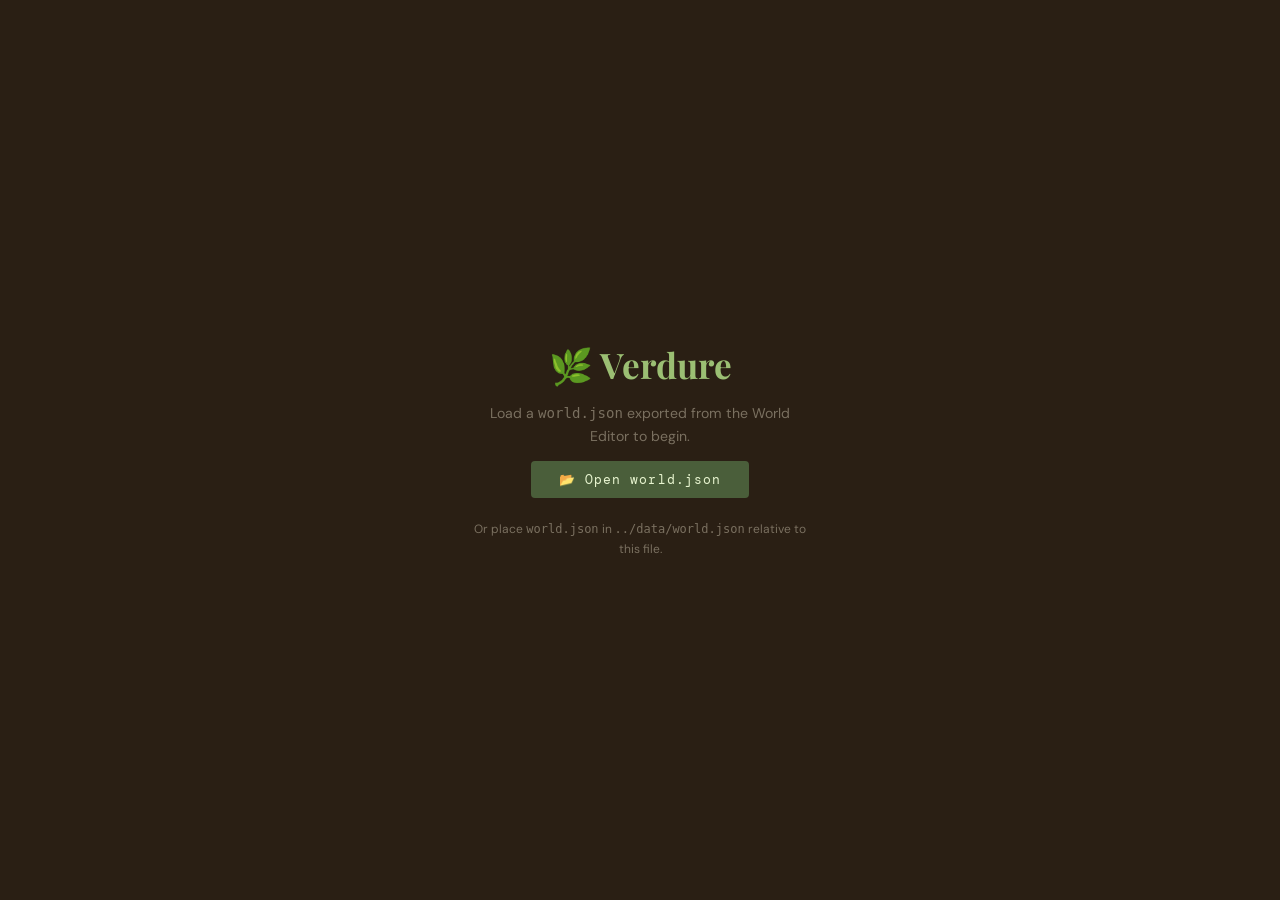
==== commit 377ae01c: "Update index.html" ====
--- a/index.html
+++ b/index.html
@@ -108,14 +108,25 @@
   /* ── OBJECTS ── */
   .game-object {
     position: absolute;
-    transform: translate(-50%, -50%);
+    /* translate+rotate applied inline — no CSS transform here so rotation & animation don't fight */
     cursor: pointer;
     display: flex; flex-direction: column; align-items: center; gap: 3px;
     transition: filter 0.12s;
   }
-  .game-object:hover .obj-visual { filter: brightness(1.3); }
+  .game-object:hover { filter: brightness(1.15); }
   .game-object.in-range .obj-visual { filter: drop-shadow(0 0 6px var(--sprout)); }
   .game-object.not-in-range { cursor: default; }
+
+  /* Inner wrapper — animations only affect this element's transform, not the outer position */
+  .obj-anim-inner {
+    display: flex; flex-direction: column; align-items: center; gap: 3px;
+  }
+  .obj-anim-inner.anim-sway   { animation: vd-sway   3s ease-in-out infinite; }
+  .obj-anim-inner.anim-jitter { animation: vd-jitter 0.3s linear infinite; }
+  .obj-anim-inner.anim-pop    { animation: vd-pop    1.8s ease-in-out infinite; }
+  .obj-anim-inner.anim-float  { animation: vd-float  2.5s ease-in-out infinite; }
+  .obj-anim-inner.anim-glow   { animation: vd-glow   2s ease-in-out infinite; }
+
   .obj-visual {
     display: flex; align-items: center; justify-content: center;
     border-radius: 50%;
@@ -205,16 +216,12 @@
   }
 
   /* ── ANIMATIONS ── */
-  @keyframes vd-sway  { 0%,100%{transform:translate(-50%,-50%) rotate(-4deg)}50%{transform:translate(-50%,-50%) rotate(4deg)} }
-  @keyframes vd-jitter{ 0%,100%{transform:translate(-50%,-50%) translate(0,0)}25%{transform:translate(-50%,-50%) translate(-2px,1px)}50%{transform:translate(-50%,-50%) translate(2px,-1px)}75%{transform:translate(-50%,-50%) translate(-1px,2px)} }
-  @keyframes vd-pop   { 0%,100%{transform:translate(-50%,-50%) scale(1)}50%{transform:translate(-50%,-50%) scale(1.12)} }
-  @keyframes vd-float { 0%,100%{transform:translate(-50%,-50%) translateY(0)}50%{transform:translate(-50%,-50%) translateY(-6px)} }
-  @keyframes vd-glow  { 0%,100%{opacity:1;filter:brightness(1)}50%{opacity:0.65;filter:brightness(1.7)} }
-  .anim-sway  { animation: vd-sway   3s ease-in-out infinite; }
-  .anim-jitter{ animation: vd-jitter 0.3s linear infinite; }
-  .anim-pop   { animation: vd-pop    1.8s ease-in-out infinite; }
-  .anim-float { animation: vd-float  2.5s ease-in-out infinite; }
-  .anim-glow  { animation: vd-glow   2s ease-in-out infinite; }
+  /* No translate() in keyframes — rotation lives on outer .game-object inline style */
+  @keyframes vd-sway   { 0%,100%{transform:rotate(-4deg)}  50%{transform:rotate(4deg)} }
+  @keyframes vd-jitter { 0%,100%{transform:translate(0,0)} 25%{transform:translate(-2px,1px)} 50%{transform:translate(2px,-1px)} 75%{transform:translate(-1px,2px)} }
+  @keyframes vd-pop    { 0%,100%{transform:scale(1)}        50%{transform:scale(1.12)} }
+  @keyframes vd-float  { 0%,100%{transform:translateY(0)}   50%{transform:translateY(-6px)} }
+  @keyframes vd-glow   { 0%,100%{opacity:1;filter:brightness(1)} 50%{opacity:0.65;filter:brightness(1.7)} }
 
   /* ── HUD ── */
   #hud {
@@ -1751,13 +1758,19 @@
     const rotation = obj.rotation || 0;
     const animClass = obj.animation && obj.animation !== 'none' ? `anim-${obj.animation}` : '';
 
+    // Outer element: always translate(-50%,-50%) + optional rotation
+    // This keeps position anchored to x/y regardless of animation
     const el = document.createElement('div');
-    el.className = `game-object ${animClass}`;
+    el.className = 'game-object';
     el.dataset.objId = obj.id;
     el.style.left = (obj.x * 100) + '%';
-    el.style.top = (obj.y * 100) + '%';
+    el.style.top  = (obj.y * 100) + '%';
     el.style.zIndex = obj.z_order || 10;
-    if (rotation) el.style.transform = `translate(-50%,-50%) rotate(${rotation}deg)`;
+    el.style.transform = `translate(-50%,-50%)${rotation ? ` rotate(${rotation}deg)` : ''}`;
+
+    // Inner animation wrapper — animation keyframes only affect this element
+    const animWrap = document.createElement('div');
+    animWrap.className = `obj-anim-inner${animClass ? ' ' + animClass : ''}`;
 
     const visual = document.createElement('div');
     visual.className = 'obj-visual';
@@ -1800,13 +1813,14 @@
       visual.appendChild(dot);
     }
 
-    el.appendChild(visual);
+    animWrap.appendChild(visual);
 
     const labelEl = document.createElement('div');
     labelEl.className = 'obj-label';
     labelEl.textContent = showLabels ? label : '';
-    el.appendChild(labelEl);
-
+    animWrap.appendChild(labelEl);
+
+    el.appendChild(animWrap);
     el.addEventListener('click', e => { e.stopPropagation(); handleObjectClick(obj, entity, el); });
     layer.appendChild(el);
   });
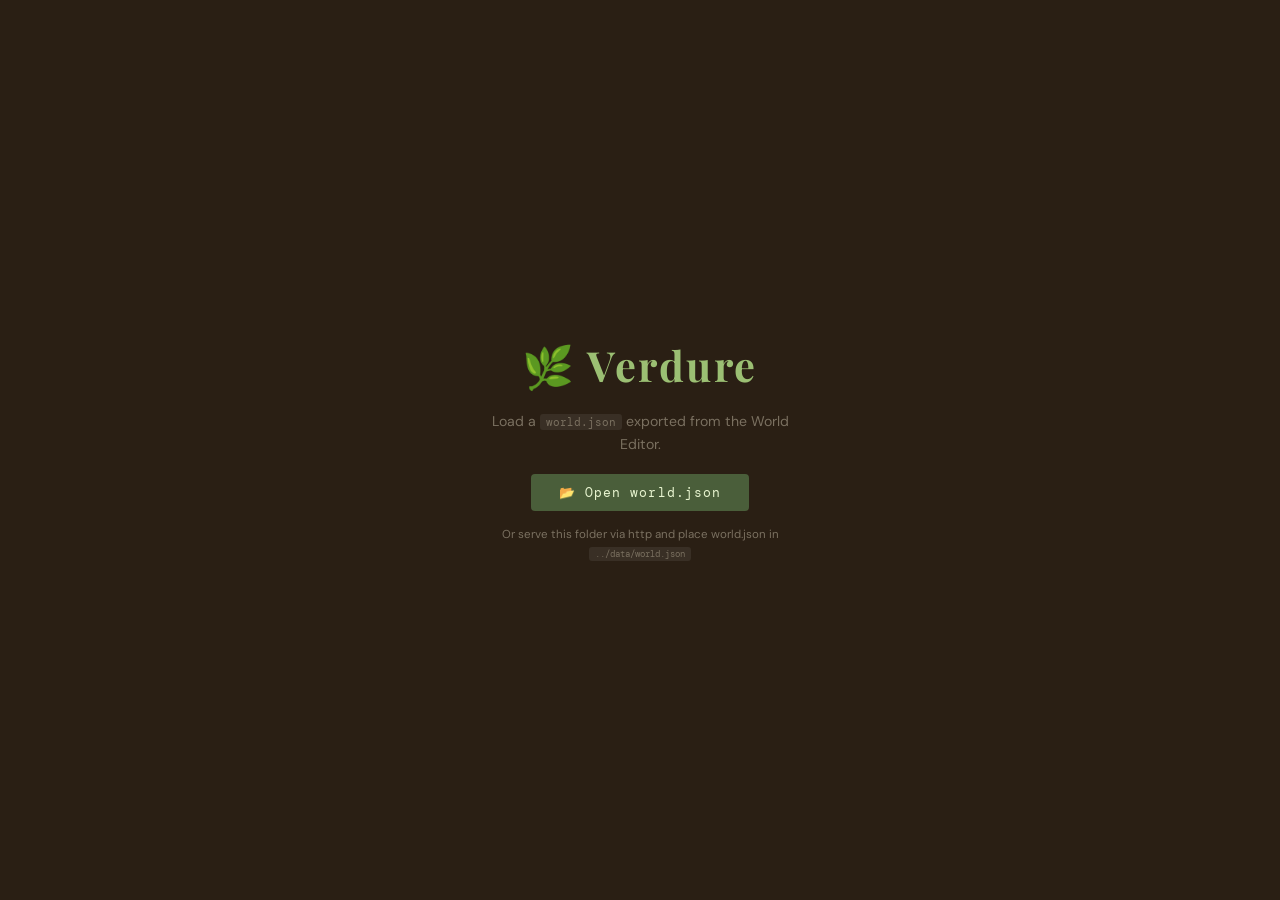
==== commit 962a0196: "Update index.html" ====
--- a/index.html
+++ b/index.html
@@ -5,728 +5,559 @@
 <meta name="viewport" content="width=device-width, initial-scale=1.0, maximum-scale=1.0, user-scalable=no">
 <title>Verdure</title>
 <style>
-  @import url('https://fonts.googleapis.com/css2?family=Playfair+Display:ital,wght@0,400;0,700;1,400&family=DM+Mono:wght@300;400;500&family=DM+Sans:wght@300;400;500&display=swap');
-
-  :root {
-    --soil:    #2a1f14;
-    --bark:    #3d2b1a;
-    --moss:    #4a5e3a;
-    --leaf:    #6b8f4e;
-    --sprout:  #9bbf73;
-    --bloom:   #c8e6a0;
-    --petal:   #e8f5d0;
-    --rust:    #b05c2a;
-    --amber:   #d4892a;
-    --fog:     #c2c9b8;
-    --panel:   rgba(26,20,12,0.94);
-    --border:  rgba(80,65,40,0.6);
-    --text:    #d8cdb8;
-    --dim:     #7a7060;
-    --bright:  #eee8d8;
-    --font-display: 'Playfair Display', Georgia, serif;
-    --font-body:    'DM Sans', sans-serif;
-    --font-mono:    'DM Mono', monospace;
-  }
-
-  * { box-sizing: border-box; margin: 0; padding: 0; }
-
-  body {
-    background: #1a140c;
-    font-family: var(--font-body);
-    color: var(--text);
-    height: 100vh;
-    overflow: hidden;
-    display: flex;
-    flex-direction: column;
-    user-select: none;
-  }
-
-  /* ── LOADING SCREEN ── */
-  #loadScreen {
-    position: fixed; inset: 0; z-index: 9999;
-    background: var(--soil);
-    display: flex; flex-direction: column;
-    align-items: center; justify-content: center; gap: 20px;
-  }
-  #loadScreen h1 {
-    font-family: var(--font-display);
-    font-size: 2.8rem; color: var(--sprout);
-    letter-spacing: 0.06em;
-  }
-  #loadScreen p { font-family: var(--font-mono); font-size: 0.75rem; color: var(--dim); }
-  .load-bar-wrap { width: 200px; height: 4px; background: var(--bark); border-radius: 2px; overflow: hidden; }
-  .load-bar { height: 100%; background: var(--leaf); border-radius: 2px; transition: width 0.3s; width: 0%; }
-
-  /* ── WORLD FILE INPUT ── */
-  #worldPickWrap {
-    display: flex; flex-direction: column; align-items: center; gap: 14px;
-    position: fixed; inset: 0; background: var(--soil); z-index: 9998;
-    justify-content: center;
-  }
-  #worldPickWrap h1 { font-family: var(--font-display); font-size: 2.2rem; color: var(--sprout); }
-  #worldPickWrap p { font-size: 0.88rem; color: var(--dim); text-align: center; max-width: 340px; line-height: 1.6; }
-  .pick-btn {
-    background: var(--moss); border: none; color: var(--petal);
-    font-family: var(--font-mono); font-size: 0.8rem; letter-spacing: 0.08em;
-    padding: 10px 28px; border-radius: 4px; cursor: pointer;
-    transition: background 0.15s;
-  }
-  .pick-btn:hover { background: var(--leaf); }
-
-  /* ── GAME WRAPPER ── */
-  #gameWrap {
-    display: none;
-    flex: 1;
-    flex-direction: column;
-    overflow: hidden;
-  }
-
-  /* ── MAP STAGE ── */
-  #mapStage {
-    flex: 1;
-    position: relative;
-    overflow: hidden;
-    cursor: default;
-  }
-
-  #mapBg {
-    position: absolute; inset: 0;
-    width: 100%; height: 100%;
-    object-fit: cover;
-    pointer-events: none;
-    transition: opacity 0.4s;
-  }
-
-  #mapBgPlaceholder {
-    position: absolute; inset: 0;
-    display: flex; align-items: center; justify-content: center;
-    background: repeating-linear-gradient(45deg,#2a2018 0,#2a2018 10px,#201810 10px,#201810 20px);
-    font-size: 4rem; color: rgba(255,255,255,0.06);
-    pointer-events: none;
-  }
-
-  /* ── OBJECTS ── */
-  .game-object {
-    position: absolute;
-    /* translate+rotate applied inline — no CSS transform here so rotation & animation don't fight */
-    cursor: pointer;
-    display: flex; flex-direction: column; align-items: center; gap: 3px;
-    transition: filter 0.12s;
-  }
-  .game-object:hover { filter: brightness(1.15); }
-  .game-object.in-range .obj-visual { filter: drop-shadow(0 0 6px var(--sprout)); }
-  .game-object.not-in-range { cursor: default; }
-
-  /* Inner wrapper — animations only affect this element's transform, not the outer position */
-  .obj-anim-inner {
-    display: flex; flex-direction: column; align-items: center; gap: 3px;
-  }
-  .obj-anim-inner.anim-sway   { animation: vd-sway   3s ease-in-out infinite; }
-  .obj-anim-inner.anim-jitter { animation: vd-jitter 0.3s linear infinite; }
-  .obj-anim-inner.anim-pop    { animation: vd-pop    1.8s ease-in-out infinite; }
-  .obj-anim-inner.anim-float  { animation: vd-float  2.5s ease-in-out infinite; }
-  .obj-anim-inner.anim-glow   { animation: vd-glow   2s ease-in-out infinite; }
-
-  .obj-visual {
-    display: flex; align-items: center; justify-content: center;
-    border-radius: 50%;
-    transition: transform 0.1s;
-  }
-  .game-object:hover .obj-visual { transform: scale(1.08); }
-  .obj-icon-inner {
-    background: rgba(26,20,12,0.7);
-    border: 2px solid rgba(80,65,40,0.5);
-    border-radius: 50%;
-    display: flex; align-items: center; justify-content: center;
-    box-shadow: 0 2px 12px rgba(0,0,0,0.6);
-  }
-  .obj-sprite-img {
-    object-fit: contain;
-    image-rendering: pixelated;
-    filter: drop-shadow(0 2px 4px rgba(0,0,0,0.5));
-  }
-  .obj-label {
-    font-size: 0.6rem;
-    font-family: var(--font-mono);
-    background: rgba(0,0,0,0.75);
-    color: var(--bloom);
-    padding: 1px 6px;
-    border-radius: 3px;
-    white-space: nowrap;
-    pointer-events: none;
-    opacity: 0;
-    transition: opacity 0.15s;
-  }
-  .game-object:hover .obj-label, .game-object.in-range .obj-label { opacity: 1; }
-
-  /* ── MASK OVERLAYS ── */
-  #maskOverlay {
-    position: absolute; inset: 0;
-    pointer-events: none;
-    z-index: 5;
-  }
-
-  /* ── TRANSITION OVERLAY ── */
-  #transitionOverlay {
-    position: absolute; inset: 0;
-    background: #1a140c;
-    opacity: 0; pointer-events: none;
-    z-index: 100;
-    transition: opacity 0.35s;
-  }
-  #transitionOverlay.fade-in { opacity: 1; pointer-events: all; }
-
-  /* ── ACTION POPUP ── */
-  #actionPopup {
-    position: absolute;
-    background: var(--panel);
-    border: 1px solid var(--border);
-    border-radius: 6px;
-    padding: 8px;
-    display: none;
-    flex-direction: column;
-    gap: 4px;
-    z-index: 80;
-    min-width: 140px;
-    box-shadow: 0 8px 32px rgba(0,0,0,0.7);
-    backdrop-filter: blur(4px);
-  }
-  #actionPopup.open { display: flex; }
-  .action-btn {
-    background: none; border: none;
-    color: var(--text);
-    font-family: var(--font-body);
-    font-size: 0.82rem;
-    padding: 6px 12px;
-    text-align: left;
-    border-radius: 4px;
-    cursor: pointer;
-    transition: background 0.1s;
-    display: flex; align-items: center; gap: 8px;
-  }
-  .action-btn:hover { background: rgba(107,143,78,0.2); color: var(--bright); }
-  .action-btn .action-icon { font-size: 1rem; }
-  .action-btn.disabled { color: var(--dim); cursor: not-allowed; }
-  .action-btn.disabled:hover { background: none; color: var(--dim); }
-  .action-sep { height: 1px; background: var(--border); margin: 2px 0; }
-  .action-popup-title {
-    font-family: var(--font-mono); font-size: 0.62rem;
-    color: var(--dim); padding: 2px 12px 4px;
-    letter-spacing: 0.1em; text-transform: uppercase;
-  }
-
-  /* ── ANIMATIONS ── */
-  /* No translate() in keyframes — rotation lives on outer .game-object inline style */
-  @keyframes vd-sway   { 0%,100%{transform:rotate(-4deg)}  50%{transform:rotate(4deg)} }
-  @keyframes vd-jitter { 0%,100%{transform:translate(0,0)} 25%{transform:translate(-2px,1px)} 50%{transform:translate(2px,-1px)} 75%{transform:translate(-1px,2px)} }
-  @keyframes vd-pop    { 0%,100%{transform:scale(1)}        50%{transform:scale(1.12)} }
-  @keyframes vd-float  { 0%,100%{transform:translateY(0)}   50%{transform:translateY(-6px)} }
-  @keyframes vd-glow   { 0%,100%{opacity:1;filter:brightness(1)} 50%{opacity:0.65;filter:brightness(1.7)} }
-
-  /* ── HUD ── */
-  #hud {
-    flex-shrink: 0;
-    background: var(--panel);
-    border-top: 1px solid var(--border);
-    display: flex;
-    align-items: stretch;
-    height: 86px;
-    backdrop-filter: blur(8px);
-    position: relative;
-    z-index: 20;
-  }
-
-  /* XP / Level */
-  .hud-player {
-    padding: 10px 16px;
-    display: flex; flex-direction: column; justify-content: center; gap: 5px;
-    border-right: 1px solid var(--border);
-    min-width: 130px;
-  }
-  .hud-player-name {
-    font-family: var(--font-display);
-    font-size: 0.9rem; color: var(--bright);
-  }
-  .hud-level {
-    font-family: var(--font-mono);
-    font-size: 0.65rem; color: var(--amber);
-    letter-spacing: 0.1em;
-  }
-  .xp-bar-wrap {
-    height: 4px; background: var(--bark); border-radius: 2px; overflow: hidden;
-  }
-  .xp-bar {
-    height: 100%; background: linear-gradient(90deg,var(--leaf),var(--sprout));
-    border-radius: 2px; transition: width 0.5s;
-  }
-
-  /* Inventory */
-  .hud-inventory {
-    flex: 1;
-    padding: 8px 12px;
-    display: flex; align-items: center; gap: 6px;
-    overflow-x: auto;
-  }
-  .hud-inventory::-webkit-scrollbar { height: 3px; }
-  .hud-inventory::-webkit-scrollbar-thumb { background: var(--border); }
-  .inv-label {
-    font-family: var(--font-mono); font-size: 0.6rem;
-    color: var(--dim); letter-spacing: 0.1em; text-transform: uppercase;
-    flex-shrink: 0; writing-mode: vertical-lr; transform: rotate(180deg);
-  }
-  .inv-slot {
-    width: 52px; height: 52px; flex-shrink: 0;
-    background: rgba(255,255,255,0.04);
-    border: 1px solid var(--border);
-    border-radius: 4px;
-    display: flex; flex-direction: column;
-    align-items: center; justify-content: center;
-    gap: 2px; position: relative; cursor: pointer;
-    transition: border-color 0.15s, background 0.15s;
-  }
-  .inv-slot:hover { border-color: var(--leaf); background: rgba(107,143,78,0.12); }
-  .inv-slot.active { border-color: var(--sprout); background: rgba(107,143,78,0.2); }
-  .inv-slot-icon { font-size: 1.4rem; line-height: 1; }
-  .inv-slot-img { width: 32px; height: 32px; object-fit: contain; image-rendering: pixelated; }
-  .inv-slot-name { font-size: 0.5rem; font-family: var(--font-mono); color: var(--dim); text-align: center; line-height: 1.2; max-width: 48px; overflow: hidden; text-overflow: ellipsis; white-space: nowrap; }
-  .inv-slot-qty {
-    position: absolute; bottom: 2px; right: 4px;
-    font-family: var(--font-mono); font-size: 0.55rem;
-    color: var(--amber); font-weight: 500;
-  }
-  .inv-empty { font-family: var(--font-mono); font-size: 0.72rem; color: var(--dim); padding: 0 8px; }
-
-  /* Map info */
-  .hud-map-info {
-    padding: 10px 16px;
-    display: flex; flex-direction: column; justify-content: center; gap: 4px;
-    border-left: 1px solid var(--border);
-    min-width: 140px; text-align: right;
-  }
-  .hud-map-name {
-    font-family: var(--font-display); font-size: 0.88rem; color: var(--bright);
-  }
-  .hud-map-meta {
-    font-family: var(--font-mono); font-size: 0.62rem; color: var(--dim);
-    letter-spacing: 0.06em;
-  }
-  .blight-bar-wrap { height: 4px; background: var(--bark); border-radius: 2px; overflow: hidden; margin-top: 2px; }
-  .blight-bar { height: 100%; background: linear-gradient(90deg,var(--rust),#8a3020); border-radius: 2px; transition: width 0.5s; }
-
-  /* HUD buttons */
-  .hud-actions {
-    padding: 10px 12px;
-    display: flex; flex-direction: column; justify-content: center; gap: 5px;
-    border-left: 1px solid var(--border);
-  }
-  .hud-btn {
-    background: rgba(255,255,255,0.05);
-    border: 1px solid var(--border);
-    color: var(--text); font-family: var(--font-mono);
-    font-size: 0.65rem; letter-spacing: 0.08em;
-    padding: 5px 10px; border-radius: 3px; cursor: pointer;
-    transition: background 0.12s, border-color 0.12s;
-    white-space: nowrap;
-  }
-  .hud-btn:hover { background: rgba(107,143,78,0.15); border-color: var(--leaf); color: var(--bright); }
-
-  /* ── DIALOG UI ── */
-  #dialogBox {
-    position: absolute; bottom: 0; left: 0; right: 0;
-    background: var(--panel);
-    border-top: 1px solid var(--border);
-    padding: 16px 20px 20px;
-    display: none;
-    flex-direction: column; gap: 12px;
-    z-index: 90;
-    backdrop-filter: blur(8px);
-    animation: slideUp 0.2s ease;
-  }
-  @keyframes slideUp { from{transform:translateY(20px);opacity:0} to{transform:translateY(0);opacity:1} }
-  #dialogBox.open { display: flex; }
-  .dialog-speaker {
-    font-family: var(--font-mono); font-size: 0.7rem;
-    color: var(--sprout); letter-spacing: 0.1em; text-transform: uppercase;
-  }
-  .dialog-text {
-    font-size: 0.95rem; line-height: 1.6; color: var(--bright);
-    font-family: var(--font-display); font-style: italic;
-  }
-  .dialog-choices { display: flex; flex-direction: column; gap: 6px; }
-  .dialog-choice {
-    background: rgba(255,255,255,0.05);
-    border: 1px solid var(--border);
-    border-radius: 4px; padding: 8px 14px;
-    font-size: 0.85rem; color: var(--text);
-    cursor: pointer; transition: all 0.12s;
-    text-align: left;
-  }
-  .dialog-choice:hover { background: rgba(107,143,78,0.18); border-color: var(--leaf); color: var(--bright); }
-
-  /* ── TOAST ── */
-  #toast {
-    position: fixed; bottom: 100px; left: 50%;
-    transform: translateX(-50%) translateY(40px);
-    background: var(--moss); color: var(--petal);
-    padding: 7px 20px; border-radius: 20px;
-    font-family: var(--font-mono); font-size: 0.75rem;
-    z-index: 500; pointer-events: none;
-    transition: transform 0.3s cubic-bezier(0.34,1.56,0.64,1), opacity 0.3s;
-    opacity: 0;
-  }
-  #toast.show { transform: translateX(-50%) translateY(0); opacity: 1; }
-  #toast.xp { background: var(--amber); }
-  #toast.error { background: var(--rust); }
-
-  /* ── GROW TIMER BADGE ── */
-  .grow-badge {
-    position: absolute; top: -6px; right: -6px;
-    background: var(--amber); color: #1a140c;
-    font-family: var(--font-mono); font-size: 0.5rem;
-    padding: 1px 4px; border-radius: 8px;
-    pointer-events: none; z-index: 2;
-    white-space: nowrap;
-  }
-
-  /* ── MAP NAME BANNER ── */
-  #mapBanner {
-    position: absolute; top: 16px; left: 50%;
-    transform: translateX(-50%);
-    background: var(--panel);
-    border: 1px solid var(--border);
-    padding: 6px 20px; border-radius: 20px;
-    font-family: var(--font-display); font-size: 1rem;
-    color: var(--bright); z-index: 30;
-    opacity: 0; pointer-events: none;
-    transition: opacity 0.4s;
-  }
-  #mapBanner.show { opacity: 1; }
-
-  /* Scrollbars */
-  * { scrollbar-width: thin; scrollbar-color: var(--border) transparent; }
-
-  /* ── PLAYER SETUP SCREEN ── */
-  #playerSetupWrap {
-    display: none; flex-direction: column; align-items: center; gap: 20px;
-    position: fixed; inset: 0; background: var(--soil); z-index: 9997;
-    justify-content: center;
-  }
-  #playerSetupWrap h2 { font-family: var(--font-display); font-size: 1.8rem; color: var(--sprout); }
-  #playerSetupWrap p { font-size: 0.88rem; color: var(--dim); }
-  .setup-input {
-    background: rgba(255,255,255,0.06); border: 1px solid var(--border);
-    color: var(--bright); font-family: var(--font-display); font-size: 1.1rem;
-    padding: 10px 20px; border-radius: 4px; text-align: center; width: 260px;
-    outline: none;
-  }
-  .setup-input:focus { border-color: var(--leaf); }
-
-  /* ── SETTINGS PANEL ── */
-  #settingsPanel {
-    position: fixed; inset: 0; z-index: 200;
-    background: rgba(10,8,5,0.88);
-    display: none; align-items: center; justify-content: center;
-  }
-  #settingsPanel.open { display: flex; }
-  .settings-box {
-    background: var(--soil); border: 1px solid var(--border);
-    border-radius: 8px; padding: 28px 32px; width: 340px;
-    display: flex; flex-direction: column; gap: 18px;
-  }
-  .settings-box h3 { font-family: var(--font-display); font-size: 1.3rem; color: var(--sprout); }
-  .settings-row { display: flex; flex-direction: column; gap: 5px; }
-  .settings-label { font-family: var(--font-mono); font-size: 0.68rem; color: var(--dim); letter-spacing: 0.1em; text-transform: uppercase; }
-  .settings-input {
-    background: rgba(255,255,255,0.06); border: 1px solid var(--border);
-    color: var(--bright); font-family: var(--font-body); font-size: 0.88rem;
-    padding: 7px 12px; border-radius: 4px; outline: none; width: 100%;
-  }
-  .settings-input:focus { border-color: var(--leaf); }
-  input[type=range].settings-input { padding: 4px 0; }
-  .settings-btn-row { display: flex; gap: 8px; }
-  .settings-btn {
-    flex: 1; padding: 8px; border-radius: 4px; border: 1px solid var(--border);
-    background: rgba(255,255,255,0.05); color: var(--text);
-    font-family: var(--font-mono); font-size: 0.72rem; cursor: pointer;
-    transition: all 0.12s; letter-spacing: 0.06em;
-  }
-  .settings-btn:hover { background: rgba(107,143,78,0.2); border-color: var(--leaf); color: var(--bright); }
-  .settings-btn.danger { border-color: var(--rust); color: var(--rust); }
-  .settings-btn.danger:hover { background: var(--rust); color: var(--petal); }
-  .settings-btn.primary { background: var(--moss); border-color: var(--leaf); color: var(--petal); }
-  .settings-btn.primary:hover { background: var(--leaf); }
-
-  /* ── MINIMAP ── */
-  #minimap {
-    position: absolute; bottom: 12px; right: 12px;
-    width: 160px; z-index: 30;
-    background: var(--panel); border: 1px solid var(--border);
-    border-radius: 6px; overflow: hidden;
-    display: none;
-  }
-  #minimap.open { display: block; }
-  .minimap-header {
-    padding: 5px 10px; font-family: var(--font-mono); font-size: 0.62rem;
-    color: var(--dim); border-bottom: 1px solid var(--border);
-    letter-spacing: 0.08em; text-transform: uppercase;
-  }
-  .minimap-maps { padding: 6px; display: flex; flex-direction: column; gap: 4px; max-height: 200px; overflow-y: auto; }
-  .minimap-map-item {
-    padding: 5px 8px; border-radius: 3px; font-size: 0.75rem; cursor: pointer;
-    border: 1px solid transparent; transition: all 0.12s; color: var(--text);
-    display: flex; align-items: center; gap: 6px;
-  }
-  .minimap-map-item:hover { background: rgba(107,143,78,0.15); border-color: var(--border); }
-  .minimap-map-item.current { background: rgba(107,143,78,0.2); border-color: var(--leaf); color: var(--bright); }
-  .minimap-map-item.unvisited { color: var(--dim); }
-
-  /* ── ENERGY SYSTEM ── */
-  .hud-energy {
-    padding: 10px 14px;
-    display: flex; flex-direction: column; justify-content: center; gap: 5px;
-    border-right: 1px solid var(--border); min-width: 90px;
-  }
-  .energy-label { font-family: var(--font-mono); font-size: 0.6rem; color: var(--dim); letter-spacing: 0.1em; }
-  .energy-pips { display: flex; gap: 3px; flex-wrap: wrap; max-width: 80px; }
-  .energy-pip {
-    width: 10px; height: 10px; border-radius: 50%;
-    border: 1px solid var(--border); transition: background 0.3s;
-  }
-  .energy-pip.full { background: var(--sprout); border-color: var(--leaf); }
-  .energy-pip.empty { background: transparent; }
-  .energy-count { font-family: var(--font-mono); font-size: 0.65rem; color: var(--amber); }
-
-  /* ── PARTICLE EFFECTS ── */
-  .particle {
-    position: fixed; pointer-events: none; z-index: 9000;
-    font-size: 1.1rem; animation: particle-float 1.2s ease-out forwards;
-  }
-  @keyframes particle-float {
-    0%   { opacity: 1; transform: translateY(0) scale(1); }
-    100% { opacity: 0; transform: translateY(-60px) scale(0.5); }
-  }
-  .xp-particle {
-    font-family: var(--font-mono); font-size: 0.75rem; font-weight: 500;
-    color: var(--amber); background: rgba(26,20,12,0.8);
-    padding: 2px 8px; border-radius: 10px;
-    animation: particle-float 1.4s ease-out forwards;
-  }
-
-  /* ── PLANT MODE ── */
-  #plantModeBar {
-    position: absolute; top: 12px; left: 50%; transform: translateX(-50%);
-    background: rgba(74,94,58,0.95); border: 1px solid var(--leaf);
-    border-radius: 20px; padding: 6px 18px;
-    font-family: var(--font-mono); font-size: 0.72rem; color: var(--bloom);
-    z-index: 40; display: none; align-items: center; gap: 10px;
-    backdrop-filter: blur(4px);
-  }
-  #plantModeBar.active { display: flex; }
-  #mapStage.plant-mode { cursor: crosshair; }
-
-  /* ── HIDDEN OBJECT FLASH ── */
-  @keyframes hidden-reveal {
-    0%  { filter: brightness(3) saturate(0); transform: translate(-50%,-50%) scale(1.4); }
-    100%{ filter: brightness(1) saturate(1); transform: translate(-50%,-50%) scale(1); }
-  }
-  .game-object.just-revealed { animation: hidden-reveal 0.6s ease-out; }
+@import url('https://fonts.googleapis.com/css2?family=Playfair+Display:ital,wght@0,400;0,700;1,400&family=DM+Mono:wght@300;400;500&family=DM+Sans:wght@300;400;500&display=swap');
+
+/* ── TOKENS ─────────────────────────────────────────── */
+:root {
+  --soil:   #2a1f14; --bark:   #3d2b1a; --moss:  #4a5e3a;
+  --leaf:   #6b8f4e; --sprout: #9bbf73; --bloom: #c8e6a0;
+  --petal:  #e8f5d0; --rust:   #b05c2a; --amber: #d4892a;
+  --fog:    #c2c9b8; --panel:  rgba(26,20,12,0.95);
+  --border: rgba(80,65,40,0.6); --text: #d8cdb8;
+  --dim:    #7a7060; --bright: #eee8d8;
+  --font-d: 'Playfair Display', Georgia, serif;
+  --font-b: 'DM Sans', sans-serif;
+  --font-m: 'DM Mono', monospace;
+}
+* { box-sizing: border-box; margin: 0; padding: 0; }
+* { scrollbar-width: thin; scrollbar-color: var(--border) transparent; }
+
+/* ── BASE ───────────────────────────────────────────── */
+body {
+  background: #1a140c; font-family: var(--font-b);
+  color: var(--text); height: 100vh; overflow: hidden;
+  display: flex; flex-direction: column; user-select: none;
+}
+
+/* ── FIXED SCREENS (load / pick / setup / settings) ─── */
+.fixed-screen {
+  position: fixed; inset: 0; z-index: 9000;
+  display: flex; flex-direction: column;
+  align-items: center; justify-content: center; gap: 18px;
+  background: var(--soil);
+}
+.fixed-screen h1 { font-family: var(--font-d); font-size: 2.6rem; color: var(--sprout); letter-spacing: .06em; }
+.fixed-screen h2 { font-family: var(--font-d); font-size: 1.8rem; color: var(--sprout); }
+.fixed-screen p  { font-size: .88rem; color: var(--dim); text-align: center; max-width: 340px; line-height: 1.65; }
+.fixed-screen code { font-family: var(--font-m); font-size: .8em; background: rgba(255,255,255,.07); padding: 1px 6px; border-radius: 3px; }
+.load-bar-wrap { width: 200px; height: 4px; background: var(--bark); border-radius: 2px; overflow: hidden; }
+.load-bar { height: 100%; background: var(--leaf); border-radius: 2px; transition: width .3s; width: 0%; }
+.load-msg  { font-family: var(--font-m); font-size: .72rem; color: var(--dim); }
+.pick-btn {
+  background: var(--moss); border: none; color: var(--petal);
+  font-family: var(--font-m); font-size: .8rem; letter-spacing: .08em;
+  padding: 10px 28px; border-radius: 4px; cursor: pointer; transition: background .15s;
+}
+.pick-btn:hover { background: var(--leaf); }
+.setup-input {
+  background: rgba(255,255,255,.06); border: 1px solid var(--border);
+  color: var(--bright); font-family: var(--font-d); font-size: 1.1rem;
+  padding: 10px 20px; border-radius: 4px; text-align: center;
+  width: 260px; outline: none;
+}
+.setup-input:focus { border-color: var(--leaf); }
+
+/* Settings panel */
+#settingsPanel {
+  position: fixed; inset: 0; z-index: 8000;
+  background: rgba(10,8,5,.88);
+  display: none; align-items: center; justify-content: center;
+}
+#settingsPanel.open { display: flex; }
+.settings-box {
+  background: var(--soil); border: 1px solid var(--border);
+  border-radius: 8px; padding: 28px 32px; width: 340px;
+  display: flex; flex-direction: column; gap: 16px;
+}
+.settings-box h3 { font-family: var(--font-d); font-size: 1.3rem; color: var(--sprout); }
+.settings-row { display: flex; flex-direction: column; gap: 5px; }
+.settings-label { font-family: var(--font-m); font-size: .68rem; color: var(--dim); letter-spacing: .1em; text-transform: uppercase; }
+.settings-input {
+  background: rgba(255,255,255,.06); border: 1px solid var(--border);
+  color: var(--bright); font-family: var(--font-b); font-size: .88rem;
+  padding: 7px 12px; border-radius: 4px; outline: none; width: 100%;
+}
+.settings-input:focus { border-color: var(--leaf); }
+input[type=range].settings-input { padding: 4px 0; }
+.settings-btn-row { display: flex; gap: 8px; }
+.settings-btn {
+  flex: 1; padding: 8px; border-radius: 4px; border: 1px solid var(--border);
+  background: rgba(255,255,255,.05); color: var(--text);
+  font-family: var(--font-m); font-size: .72rem; cursor: pointer;
+  transition: all .12s; letter-spacing: .06em;
+}
+.settings-btn:hover        { background: rgba(107,143,78,.2); border-color: var(--leaf); color: var(--bright); }
+.settings-btn.primary      { background: var(--moss); border-color: var(--leaf); color: var(--petal); }
+.settings-btn.primary:hover{ background: var(--leaf); }
+.settings-btn.danger       { border-color: var(--rust); color: var(--rust); }
+.settings-btn.danger:hover { background: var(--rust); color: var(--petal); }
+
+/* ── GAME LAYOUT ────────────────────────────────────── */
+#gameWrap {
+  display: none; flex: 1; flex-direction: column;
+  overflow: hidden; background: #0e0b08; min-height: 0;
+}
+
+/* stageOuter fills available space and centres the 16:9 content area */
+#stageOuter {
+  flex: 1; display: flex; align-items: center; justify-content: center;
+  overflow: hidden; background: #0e0b08; min-height: 0;
+}
+
+/* mapStage is sized by resizeStage() to match contentArea exactly */
+#mapStage { position: relative; overflow: visible; cursor: default; flex-shrink: 0; }
+
+/* contentArea is the strict 16:9 coordinate space.
+   ALL objects use left/top % of THIS element — same as the editor canvas. */
+#contentArea {
+  position: relative; overflow: hidden; background: #1a1410;
+  width: 100%; height: 100%;
+}
+#mapBg {
+  position: absolute; inset: 0; width: 100%; height: 100%;
+  object-fit: fill; /* fills exactly — no letterbox inside 16:9 area */
+  display: block; pointer-events: none;
+}
+#mapBgPlaceholder {
+  position: absolute; inset: 0; display: flex; align-items: center; justify-content: center;
+  background: repeating-linear-gradient(45deg,#2a2018 0,#2a2018 10px,#201810 10px,#201810 20px);
+  font-size: 4rem; color: rgba(255,255,255,.06); pointer-events: none;
+}
+#maskOverlay    { position: absolute; inset: 0; width: 100%; height: 100%; pointer-events: none; z-index: 5; }
+#objectLayer    { position: absolute; inset: 0; z-index: 10; }
+#transitionOverlay {
+  position: absolute; inset: 0; background: #1a140c;
+  opacity: 0; pointer-events: none; z-index: 50; transition: opacity .35s;
+}
+#transitionOverlay.fade-in { opacity: 1; pointer-events: all; }
+#mapBanner {
+  position: absolute; top: 14px; left: 50%; transform: translateX(-50%);
+  background: var(--panel); border: 1px solid var(--border);
+  padding: 6px 20px; border-radius: 20px;
+  font-family: var(--font-d); font-size: 1rem; color: var(--bright);
+  z-index: 30; opacity: 0; pointer-events: none; transition: opacity .4s;
+}
+#mapBanner.show { opacity: 1; }
+
+/* Plant mode */
+#plantModeBar {
+  position: absolute; top: 12px; left: 50%; transform: translateX(-50%);
+  background: rgba(74,94,58,.95); border: 1px solid var(--leaf);
+  border-radius: 20px; padding: 6px 18px;
+  font-family: var(--font-m); font-size: .72rem; color: var(--bloom);
+  z-index: 40; display: none; align-items: center; gap: 10px;
+}
+#plantModeBar.active { display: flex; }
+#contentArea.plant-mode { cursor: crosshair; }
+
+/* Minimap */
+#minimap {
+  position: absolute; bottom: 12px; right: 12px; width: 160px;
+  z-index: 30; background: var(--panel); border: 1px solid var(--border);
+  border-radius: 6px; overflow: hidden; display: none;
+}
+#minimap.open { display: block; }
+.minimap-header {
+  padding: 5px 10px; font-family: var(--font-m); font-size: .62rem;
+  color: var(--dim); border-bottom: 1px solid var(--border);
+  letter-spacing: .08em; text-transform: uppercase;
+}
+.minimap-maps { padding: 6px; display: flex; flex-direction: column; gap: 4px; max-height: 200px; overflow-y: auto; }
+.minimap-item {
+  padding: 5px 8px; border-radius: 3px; font-size: .75rem; cursor: pointer;
+  border: 1px solid transparent; transition: all .12s; color: var(--text);
+  display: flex; align-items: center; gap: 6px;
+}
+.minimap-item:hover            { background: rgba(107,143,78,.15); border-color: var(--border); }
+.minimap-item.current          { background: rgba(107,143,78,.2);  border-color: var(--leaf); color: var(--bright); }
+.minimap-item.unvisited        { color: var(--dim); }
+
+/* ── OBJECTS ─────────────────────────────────────────── */
+/* Outer: position + translate(-50%,-50%) + optional rotation — never animated */
+.game-object {
+  position: absolute; cursor: pointer;
+  display: flex; flex-direction: column; align-items: center; gap: 3px;
+}
+.game-object:hover { filter: brightness(1.15); }
+/* Inner: animation only, never a translate — so rotation and animation never conflict */
+.obj-inner {
+  display: flex; flex-direction: column; align-items: center; gap: 3px;
+}
+.obj-inner.anim-sway   { animation: vd-sway   3s ease-in-out infinite; }
+.obj-inner.anim-jitter { animation: vd-jitter  .3s linear infinite; }
+.obj-inner.anim-pop    { animation: vd-pop    1.8s ease-in-out infinite; }
+.obj-inner.anim-float  { animation: vd-float  2.5s ease-in-out infinite; }
+.obj-inner.anim-glow   { animation: vd-glow     2s ease-in-out infinite; }
+@keyframes vd-sway   { 0%,100%{transform:rotate(-4deg)}  50%{transform:rotate(4deg)} }
+@keyframes vd-jitter { 0%,100%{transform:translate(0,0)} 25%{transform:translate(-2px,1px)} 50%{transform:translate(2px,-1px)} 75%{transform:translate(-1px,2px)} }
+@keyframes vd-pop    { 0%,100%{transform:scale(1)}        50%{transform:scale(1.12)} }
+@keyframes vd-float  { 0%,100%{transform:translateY(0)}   50%{transform:translateY(-6px)} }
+@keyframes vd-glow   { 0%,100%{opacity:1;filter:brightness(1)} 50%{opacity:.65;filter:brightness(1.7)} }
+@keyframes vd-reveal { 0%{filter:brightness(3) saturate(0);transform:scale(1.4)} 100%{filter:brightness(1) saturate(1);transform:scale(1)} }
+.game-object.just-revealed .obj-inner { animation: vd-reveal .6s ease-out; }
+
+.obj-visual { display: flex; align-items: center; justify-content: center; }
+.obj-icon {
+  background: rgba(26,20,12,.7); border: 2px solid rgba(80,65,40,.5);
+  border-radius: 50%; display: flex; align-items: center; justify-content: center;
+  box-shadow: 0 2px 12px rgba(0,0,0,.6);
+}
+.obj-sprite { object-fit: contain; image-rendering: pixelated; filter: drop-shadow(0 2px 4px rgba(0,0,0,.5)); }
+.obj-label {
+  font-size: .6rem; font-family: var(--font-m);
+  background: rgba(0,0,0,.75); color: var(--bloom);
+  padding: 1px 6px; border-radius: 3px; white-space: nowrap;
+  pointer-events: none; opacity: 0; transition: opacity .15s;
+}
+.game-object:hover .obj-label { opacity: 1; }
+.obj-badge {
+  position: absolute; top: -6px; right: -6px;
+  background: var(--amber); color: #1a140c;
+  font-family: var(--font-m); font-size: .5rem;
+  padding: 1px 4px; border-radius: 8px; pointer-events: none; z-index: 2;
+  white-space: nowrap;
+}
+.obj-dot {
+  position: absolute; bottom: -3px; left: 50%; transform: translateX(-50%);
+  width: 6px; height: 6px; border-radius: 50%;
+  background: var(--sprout); border: 1px solid var(--soil); pointer-events: none;
+}
+
+/* ── HUD ─────────────────────────────────────────────── */
+#hud {
+  flex-shrink: 0; background: var(--panel); border-top: 1px solid var(--border);
+  display: flex; align-items: stretch; height: 86px; position: relative; z-index: 20;
+}
+.hud-section { padding: 10px 14px; display: flex; flex-direction: column; justify-content: center; gap: 5px; border-right: 1px solid var(--border); }
+.hud-section:last-child { border-right: none; }
+.hud-label { font-family: var(--font-m); font-size: .6rem; color: var(--dim); letter-spacing: .1em; text-transform: uppercase; }
+.hud-name  { font-family: var(--font-d); font-size: 1rem; color: var(--bright); }
+.hud-sub   { font-family: var(--font-m); font-size: .65rem; color: var(--dim); }
+.bar-wrap  { height: 3px; background: var(--bark); border-radius: 2px; overflow: hidden; margin-top: 2px; }
+.bar-fill  { height: 100%; border-radius: 2px; transition: width .3s; }
+#xpBar     { background: var(--leaf); }
+#blightBar { background: var(--rust); }
+/* XP bar container */
+#xpBarWrap { width: 110px; }
+/* Energy */
+.energy-pips { display: flex; gap: 3px; flex-wrap: wrap; max-width: 84px; }
+.pip { width: 10px; height: 10px; border-radius: 50%; border: 1px solid var(--border); transition: background .3s; }
+.pip.on  { background: var(--sprout); border-color: var(--leaf); }
+.pip.off { background: transparent; }
+/* Inventory */
+.hud-inventory {
+  flex: 1; padding: 8px 10px; display: flex; align-items: center; gap: 8px;
+  overflow-x: auto; min-width: 0; border-right: 1px solid var(--border);
+}
+.hud-inventory::-webkit-scrollbar { height: 3px; }
+.hud-inventory::-webkit-scrollbar-thumb { background: var(--border); }
+.inv-slot {
+  width: 52px; height: 64px; flex-shrink: 0;
+  background: rgba(255,255,255,.04); border: 1px solid var(--border);
+  border-radius: 4px; display: flex; flex-direction: column;
+  align-items: center; justify-content: center; gap: 2px;
+  position: relative; cursor: pointer; transition: border-color .15s, background .15s;
+}
+.inv-slot:hover  { border-color: var(--leaf); background: rgba(107,143,78,.12); }
+.inv-slot.active { border-color: var(--sprout); background: rgba(107,143,78,.2); }
+.inv-icon  { font-size: 1.4rem; line-height: 1; }
+.inv-img   { width: 32px; height: 32px; object-fit: contain; image-rendering: pixelated; }
+.inv-name  { font-size: .5rem; font-family: var(--font-m); color: var(--dim); text-align: center; line-height: 1.2; max-width: 48px; overflow: hidden; text-overflow: ellipsis; white-space: nowrap; }
+.inv-qty   { position: absolute; bottom: 2px; right: 4px; font-family: var(--font-m); font-size: .55rem; color: var(--amber); }
+.inv-empty { font-family: var(--font-m); font-size: .72rem; color: var(--dim); padding: 0 8px; }
+/* Map info */
+.hud-mapname { font-family: var(--font-d); font-size: .9rem; color: var(--bright); }
+.hud-mapmeta { font-family: var(--font-m); font-size: .62rem; color: var(--dim); }
+#blightWrap  { width: 100px; }
+/* HUD buttons */
+.hud-actions { padding: 10px 12px; display: flex; flex-direction: column; gap: 6px; justify-content: center; }
+.hud-btn {
+  background: rgba(255,255,255,.05); border: 1px solid var(--border);
+  color: var(--text); font-family: var(--font-m); font-size: .68rem;
+  padding: 5px 10px; border-radius: 3px; cursor: pointer;
+  transition: all .12s; white-space: nowrap; letter-spacing: .04em;
+}
+.hud-btn:hover { background: rgba(107,143,78,.15); border-color: var(--leaf); color: var(--bright); }
+
+/* ── OVERLAYS ────────────────────────────────────────── */
+/* Action popup — centred fixed overlay */
+#actionOverlay {
+  display: none; position: fixed; inset: 0; z-index: 5000;
+  background: rgba(0,0,0,.45); align-items: center; justify-content: center;
+}
+#actionOverlay.open { display: flex; }
+#actionPopup {
+  background: var(--panel); border: 1px solid var(--border);
+  border-radius: 10px; padding: 6px; min-width: 230px; max-width: 320px;
+  max-height: 80vh; overflow-y: auto;
+  box-shadow: 0 16px 48px rgba(0,0,0,.8);
+  display: flex; flex-direction: column; gap: 3px;
+  animation: popup-in .18s cubic-bezier(.34,1.56,.64,1);
+}
+@keyframes popup-in { from{opacity:0;transform:scale(.92) translateY(8px)} to{opacity:1;transform:scale(1) translateY(0)} }
+.popup-title {
+  font-family: var(--font-m); font-size: .62rem; color: var(--dim);
+  padding: 2px 12px 4px; letter-spacing: .1em; text-transform: uppercase;
+}
+.popup-desc  { font-size: .78rem; color: var(--dim); padding: 0 12px 4px; font-style: italic; }
+.popup-state { font-family: var(--font-m); font-size: .62rem; color: var(--leaf); padding: 2px 12px; }
+.popup-sep   { height: 1px; background: var(--border); margin: 2px 0; }
+.action-btn {
+  background: none; border: none; color: var(--text); font-family: var(--font-b);
+  font-size: .82rem; padding: 7px 12px; border-radius: 4px; cursor: pointer;
+  transition: background .1s; display: flex; align-items: center; gap: 8px; text-align: left;
+}
+.action-btn:hover     { background: rgba(107,143,78,.2); color: var(--bright); }
+.action-btn.locked    { color: var(--dim); cursor: not-allowed; }
+.action-btn.locked:hover { background: none; color: var(--dim); }
+.action-icon { font-size: 1rem; flex-shrink: 0; }
+.action-lock { font-size: .65rem; color: var(--rust); margin-left: auto; }
+
+/* Dialog — fixed bottom-sheet */
+#dialogOverlay {
+  display: none; position: fixed; inset: 0; z-index: 4000;
+  background: rgba(0,0,0,.5); align-items: flex-end; justify-content: center;
+}
+#dialogOverlay.open { display: flex; }
+#dialogBox {
+  width: 100%; max-width: 680px;
+  background: var(--panel); border: 1px solid var(--border);
+  border-radius: 10px 10px 0 0; padding: 20px 24px 28px;
+  display: flex; flex-direction: column; gap: 12px;
+  animation: slide-up .22s cubic-bezier(.34,1.56,.64,1);
+}
+@keyframes slide-up { from{transform:translateY(30px);opacity:0} to{transform:translateY(0);opacity:1} }
+.dlg-speaker { font-family: var(--font-m); font-size: .7rem; color: var(--sprout); letter-spacing: .1em; text-transform: uppercase; }
+.dlg-text    { font-size: .95rem; line-height: 1.6; color: var(--bright); font-family: var(--font-d); font-style: italic; }
+.dlg-choices { display: flex; flex-direction: column; gap: 6px; }
+.dlg-choice  {
+  background: rgba(255,255,255,.05); border: 1px solid var(--border);
+  border-radius: 4px; padding: 8px 14px; font-size: .85rem; color: var(--text);
+  cursor: pointer; transition: all .12s; text-align: left; display: flex; justify-content: space-between; align-items: center;
+}
+.dlg-choice:hover { background: rgba(107,143,78,.18); border-color: var(--leaf); color: var(--bright); }
+.dlg-reward { font-family: var(--font-m); font-size: .68rem; color: var(--amber); }
+
+/* Toast */
+#toast {
+  position: fixed; bottom: 100px; left: 50%;
+  transform: translateX(-50%) translateY(40px);
+  background: var(--moss); color: var(--petal);
+  padding: 7px 20px; border-radius: 20px;
+  font-family: var(--font-m); font-size: .75rem;
+  z-index: 6000; pointer-events: none;
+  transition: transform .3s cubic-bezier(.34,1.56,.64,1), opacity .3s; opacity: 0;
+}
+#toast.show  { transform: translateX(-50%) translateY(0); opacity: 1; }
+#toast.xp    { background: var(--amber); }
+#toast.error { background: var(--rust); }
+
+/* Particles */
+.particle {
+  position: fixed; pointer-events: none; z-index: 7000;
+  font-size: 1.1rem; animation: part-float 1.2s ease-out forwards;
+}
+.xp-particle {
+  position: fixed; pointer-events: none; z-index: 7000;
+  font-family: var(--font-m); font-size: .75rem; font-weight: 500;
+  color: var(--amber); background: rgba(26,20,12,.8);
+  padding: 2px 8px; border-radius: 10px;
+  animation: part-float 1.4s ease-out forwards;
+}
+@keyframes part-float { 0%{opacity:1;transform:translateY(0) scale(1)} 100%{opacity:0;transform:translateY(-60px) scale(.5)} }
 </style>
 </head>
 <body>
 
-<!-- PLAYER SETUP -->
-<div id="playerSetupWrap">
+<!-- ── LOADING SCREEN ───────────────────────────────── -->
+<div class="fixed-screen" id="loadScreen">
+  <h1>🌿 Verdure</h1>
+  <div class="load-bar-wrap"><div class="load-bar" id="loadBar"></div></div>
+  <p class="load-msg" id="loadMsg">Loading…</p>
+</div>
+
+<!-- ── WORLD FILE PICKER ─────────────────────────────── -->
+<div class="fixed-screen" id="worldPickWrap" style="display:none">
+  <h1>🌿 Verdure</h1>
+  <p>Load a <code>world.json</code> exported from the World Editor.</p>
+  <button class="pick-btn" onclick="document.getElementById('worldFileInput').click()">📂 Open world.json</button>
+  <input type="file" id="worldFileInput" accept=".json" style="display:none" onchange="loadWorldFile(event)">
+  <p style="font-size:.72rem;margin-top:-4px">Or serve this folder via http and place world.json in <code>../data/world.json</code></p>
+</div>
+
+<!-- ── PLAYER SETUP ──────────────────────────────────── -->
+<div class="fixed-screen" id="playerSetupWrap" style="display:none">
   <h2>🌿 Welcome to Verdure</h2>
   <p>What shall we call you?</p>
-  <input class="setup-input" id="playerNameInput" placeholder="Your name…" maxlength="24">
+  <input class="setup-input" id="playerNameInput" placeholder="Your name…" maxlength="24"
+    onkeydown="if(event.key==='Enter')confirmPlayerSetup()">
   <button class="pick-btn" onclick="confirmPlayerSetup()">Begin →</button>
 </div>
 
-<!-- SETTINGS PANEL -->
+<!-- ── SETTINGS ──────────────────────────────────────── -->
 <div id="settingsPanel">
   <div class="settings-box">
     <h3>⚙ Settings</h3>
     <div class="settings-row">
       <div class="settings-label">Player Name</div>
-      <input class="settings-input" id="settingsName" placeholder="Your name">
+      <input class="settings-input" id="settingsName">
     </div>
     <div class="settings-row">
       <div class="settings-label">Master Volume</div>
-      <input type="range" class="settings-input" id="settingsVolume" min="0" max="1" step="0.05" value="0.7">
+      <input type="range" class="settings-input" id="settingsVolume" min="0" max="1" step="0.05">
     </div>
     <div class="settings-row">
-      <div class="settings-label">Show Labels</div>
-      <div style="display:flex;gap:8px;margin-top:2px">
-        <button class="settings-btn" id="labelsToggleBtn" onclick="toggleLabelsFromSettings()">Labels: On</button>
-      </div>
+      <div class="settings-label">Object Labels</div>
+      <button class="settings-btn" id="labelsBtn" onclick="toggleLabels()">Labels: On</button>
     </div>
     <div class="settings-btn-row">
       <button class="settings-btn primary" onclick="saveSettings()">Save</button>
       <button class="settings-btn" onclick="closeSettings()">Cancel</button>
     </div>
     <div class="settings-btn-row">
-      <button class="settings-btn danger" onclick="confirmResetPlayer()">Reset Progress</button>
+      <button class="settings-btn danger" onclick="resetProgress()">Reset Progress</button>
     </div>
   </div>
 </div>
 
-<!-- LOADING SCREEN -->
-<div id="loadScreen">
-  <h1>🌿 Verdure</h1>
-  <div class="load-bar-wrap"><div class="load-bar" id="loadBar"></div></div>
-  <p id="loadMsg">Loading world…</p>
-</div>
-
-<!-- WORLD FILE PICKER -->
-<div id="worldPickWrap" style="display:none">
-  <h1>🌿 Verdure</h1>
-  <p>Load a <code>world.json</code> exported from the World Editor to begin.</p>
-  <button class="pick-btn" onclick="document.getElementById('worldFileInput').click()">📂 Open world.json</button>
-  <input type="file" id="worldFileInput" accept=".json" style="display:none" onchange="loadWorldFile(event)">
-  <p style="font-size:0.75rem;margin-top:8px">Or place <code>world.json</code> in <code>../data/world.json</code> relative to this file.</p>
-</div>
-
-<!-- MAIN GAME -->
+<!-- ── MAIN GAME ──────────────────────────────────────── -->
 <div id="gameWrap">
 
-  <!-- MAP STAGE -->
-  <div id="mapStage">
-    <img id="mapBg" src="" style="display:none">
-    <div id="mapBgPlaceholder">🌿</div>
-    <svg id="maskOverlay"></svg>
-    <div id="objectLayer"></div>
-    <div id="mapBanner"></div>
-    <div id="transitionOverlay"></div>
-    <div id="actionPopup"></div>
-    <div id="dialogBox"></div>
-    <div id="plantModeBar">
-      🌱 Plant mode — click map to place · <button onclick="cancelPlantMode()" style="background:none;border:none;color:var(--rust);cursor:pointer;font-family:var(--font-mono);font-size:0.72rem">✕ Cancel</button>
-    </div>
-    <div id="minimap">
-      <div class="minimap-header">Maps</div>
-      <div class="minimap-maps" id="minimapMaps"></div>
+  <!-- Stage: stageOuter centres the 16:9 contentArea -->
+  <div id="stageOuter">
+    <div id="mapStage">
+      <div id="contentArea">
+        <img id="mapBg" src="" style="display:none">
+        <div id="mapBgPlaceholder">🌿</div>
+        <svg id="maskOverlay"></svg>
+        <div id="objectLayer"></div>
+        <div id="transitionOverlay"></div>
+        <div id="plantModeBar">
+          🌱 Plant mode — click map to place
+          <button onclick="cancelPlantMode()" style="background:none;border:none;color:var(--rust);cursor:pointer;font-family:var(--font-m);font-size:.72rem;margin-left:8px">✕</button>
+        </div>
+        <div id="minimap">
+          <div class="minimap-header">Maps</div>
+          <div class="minimap-maps" id="minimapList"></div>
+        </div>
+      </div>
+      <div id="mapBanner"></div>
     </div>
   </div>
 
   <!-- HUD -->
   <div id="hud">
-    <div class="hud-player">
-      <div class="hud-player-name" id="hudPlayerName">Gardener</div>
-      <div class="hud-level" id="hudLevel">LVL 1 · 0 XP</div>
-      <div class="xp-bar-wrap"><div class="xp-bar" id="xpBar" style="width:0%"></div></div>
+    <div class="hud-section" style="min-width:130px">
+      <div class="hud-name"  id="hudName">Gardener</div>
+      <div class="hud-sub"   id="hudLevel">LVL 1 · 0 XP</div>
+      <div class="bar-wrap" id="xpBarWrap"><div class="bar-fill" id="xpBar" style="width:0%"></div></div>
     </div>
-    <div class="hud-energy">
-      <div class="energy-label">Energy</div>
+    <div class="hud-section" style="min-width:90px">
+      <div class="hud-label">Energy</div>
       <div class="energy-pips" id="energyPips"></div>
-      <div class="energy-count" id="energyCount"></div>
+      <div class="hud-sub" id="energyCount"></div>
     </div>
-    <div class="hud-inventory">
-      <div class="inv-label">Inventory</div>
-      <div id="invSlots"></div>
-    </div>
-    <div class="hud-map-info">
-      <div class="hud-map-name" id="hudMapName">—</div>
-      <div class="hud-map-meta" id="hudMapMeta">—</div>
-      <div class="blight-bar-wrap"><div class="blight-bar" id="blightBar" style="width:0%"></div></div>
+    <div class="hud-inventory" id="invSlots"></div>
+    <div class="hud-section" style="min-width:140px;margin-left:auto;text-align:right">
+      <div class="hud-mapname" id="hudMap">—</div>
+      <div class="hud-mapmeta" id="hudMapMeta">—</div>
+      <div class="bar-wrap" id="blightWrap"><div class="bar-fill" id="blightBar" style="width:0%"></div></div>
     </div>
     <div class="hud-actions">
       <button class="hud-btn" onclick="toggleMinimap()">🗺 Maps</button>
       <button class="hud-btn" onclick="openSettings()">⚙ Settings</button>
     </div>
   </div>
+
+</div><!-- /gameWrap -->
+
+<!-- ── FIXED OVERLAYS (outside gameWrap — never clip) ── -->
+<div id="actionOverlay" onclick="if(event.target===this)closeActionPopup()">
+  <div id="actionPopup"></div>
 </div>
 
+<div id="dialogOverlay">
+  <div id="dialogBox"></div>
+</div>
+
 <div id="toast"></div>
 
 <script>
-// ══════════════════════════════════════════════════════
-// WORLD & PLAYER STATE
-// ══════════════════════════════════════════════════════
-let world = null;
-let player = null;
-let currentMapId = null;
-let selectedObjId = null;
-let showLabels = true;
-let showMasksOverlay = false;
-let growTimerInterval = null;
-
-const CATEGORY_ICONS = {
-  tool:'🛠', plant:'🌿', building:'🏚', creature:'🐝',
-  hidden_object:'🔍', portal:'🚪', decoration:'🪨', hazard:'⚠'
-};
-
-const MASK_COLORS = {
-  no_plant:     'rgba(220,60,60,0.22)',
-  no_walk:      'rgba(60,60,220,0.22)',
-  interact_only:'rgba(220,160,40,0.22)',
-  plant_only:   'rgba(60,160,60,0.22)',
-  water:        'rgba(40,160,220,0.22)'
-};
-
-const XP_PER_LEVEL = 100;
-const XP_REWARDS = { collect:10, harvest:15, clear_hazard:12, grow:5, dialog:8, plant:10 };
-
-// ══════════════════════════════════════════════════════
+'use strict';
+// ═══════════════════════════════════════════════════════════════
+// CONSTANTS
+// ═══════════════════════════════════════════════════════════════
+const XP_PER_LEVEL   = 100;
+const MAX_ENERGY     = 20;
+const ENERGY_REGEN_MS = 3 * 60 * 1000; // 1 pip per 3 min
+const ENERGY_COST    = { collect:1, clear_hazard:1, water:1, inspect:1, plant:2, harvest:2 };
+const XP_REWARD      = { collect:10, clear_hazard:12, grow:5, harvest:15, dialog:8, plant:10, reveal:15 };
+const CAT_ICON       = { tool:'🛠', plant:'🌿', building:'🏚', creature:'🐝', hidden_object:'🔍', portal:'🚪', decoration:'🪨', hazard:'⚠' };
+const MASK_COLOR     = { no_plant:'rgba(220,60,60,.22)', no_walk:'rgba(60,60,220,.22)', interact_only:'rgba(220,160,40,.22)', plant_only:'rgba(60,160,60,.22)', water:'rgba(40,160,220,.22)' };
+const ANIM_CLASSES   = new Set(['sway','jitter','pop','float','glow']);
+
+// ═══════════════════════════════════════════════════════════════
+// STATE
+// ═══════════════════════════════════════════════════════════════
+let world         = null;   // loaded world.json
+let player        = null;   // player object (persisted to localStorage)
+let currentMapId  = null;
+let showLabels    = true;
+let showMasks     = false;
+let masterVolume  = 0.7;
+let ambientAudio  = null;
+let plantModeId   = null;   // entity id currently in plant mode, or null
+let growInterval  = null;
+let toastTimer    = null;
+
+// ═══════════════════════════════════════════════════════════════
 // PLAYER PERSISTENCE
-// ══════════════════════════════════════════════════════
+// ═══════════════════════════════════════════════════════════════
 function defaultPlayer() {
   return {
-    name: 'Gardener',
+    name: '', hasSetup: false,
     level: 1, xp: 0,
-    inventory: [],
-    map_states: {},   // { map_id: { obj_id: { state, collected, planted_at } } }
+    energy: MAX_ENERGY, last_regen: Date.now(),
+    inventory: [],      // [{entity_id, quantity}]
+    map_states: {},     // {map_id: {obj_id: {state, collected, planted_at, respawn_at, revealed}}}
     visited_maps: [],
     active_map: null
   };
 }
 
-function savePlayer() {
-  localStorage.setItem('verdure_player', JSON.stringify(player));
-}
-
+function savePlayer() { localStorage.setItem('verdure_player', JSON.stringify(player)); }
 function loadPlayer() {
   try {
-    const saved = localStorage.getItem('verdure_player');
-    player = saved ? JSON.parse(saved) : defaultPlayer();
-  } catch(e) { player = defaultPlayer(); }
-}
-
-// ══════════════════════════════════════════════════════
-// WORLD LOADING
-// ══════════════════════════════════════════════════════
+    const s = localStorage.getItem('verdure_player');
+    player = s ? { ...defaultPlayer(), ...JSON.parse(s) } : defaultPlayer();
+  } catch { player = defaultPlayer(); }
+}
+
+// ═══════════════════════════════════════════════════════════════
+// BOOTSTRAP
+// ═══════════════════════════════════════════════════════════════
 async function init() {
   setLoad(10, 'Loading player…');
   loadPlayer();
   setLoad(30, 'Loading world…');
 
-  // Skip fetch entirely on file:// — it will always be blocked by CORS
+  // file:// blocks fetch — go straight to picker
   if (location.protocol === 'file:') {
-    setLoad(100, 'Ready');
-    setTimeout(() => {
-      document.getElementById('loadScreen').style.display = 'none';
-      document.getElementById('worldPickWrap').style.display = 'flex';
-    }, 300);
-    return;
+    showPicker(); return;
   }
-
-  // On http/https try to auto-load world.json
-  for (const path of ['../data/world.json', 'world.json', 'data/world.json']) {
+  for (const p of ['../data/world.json','world.json','data/world.json']) {
     try {
-      const res = await fetch(path);
-      if (res.ok) {
-        world = await res.json();
-        setLoad(80, 'Building world…');
-        startGame();
-        return;
-      }
-    } catch(e) {}
+      const r = await fetch(p);
+      if (r.ok) { world = await r.json(); setLoad(80,'Building world…'); startGame(); return; }
+    } catch {}
   }
-
-  // Fallback: ask user to pick file
-  setLoad(100, 'Ready');
+  showPicker();
+}
+
+function showPicker() {
+  setLoad(100,'Ready');
   setTimeout(() => {
-    document.getElementById('loadScreen').style.display = 'none';
-    document.getElementById('worldPickWrap').style.display = 'flex';
+    hide('loadScreen'); show('worldPickWrap');
   }, 300);
 }
 
@@ -736,168 +567,193 @@
 }
 
 function loadWorldFile(e) {
-  const file = e.target.files[0];
-  if (!file) return;
-  const reader = new FileReader();
-  reader.onload = ev => {
+  const file = e.target.files[0]; if (!file) return;
+  const fr = new FileReader();
+  fr.onload = ev => {
     try {
       world = JSON.parse(ev.target.result);
-      document.getElementById('worldPickWrap').style.display = 'none';
-      document.getElementById('loadScreen').style.display = 'flex';
-      setLoad(80, 'Building world…');
-      startGame();
+      hide('worldPickWrap'); show('loadScreen');
+      setLoad(80,'Building world…'); startGame();
     } catch(err) { alert('Invalid world.json: ' + err.message); }
   };
-  reader.readAsText(file);
-}
-
+  fr.readAsText(file);
+}
+
+// ═══════════════════════════════════════════════════════════════
+// GAME START
+// ═══════════════════════════════════════════════════════════════
 function startGame() {
-  setLoad(95, 'Entering world…');
-  if (!world?.maps?.length) { alert('No maps found in world.json'); return; }
-
-  // Find entry map
-  const startMapId = player.active_map && world.maps.find(m=>m.id===player.active_map)
-    ? player.active_map
-    : world.maps[0].id;
-
+  if (!world?.maps?.length) { alert('No maps in world.json'); return; }
+  if (!player.hasSetup) { showSetup(); return; }
+  setLoad(95,'Entering world…');
   setTimeout(() => {
-    document.getElementById('loadScreen').style.display = 'none';
+    hide('loadScreen');
     document.getElementById('gameWrap').style.display = 'flex';
-    enterMap(startMapId, false);
+    resizeStage();
+    const mapId = player.active_map && world.maps.find(m=>m.id===player.active_map)
+      ? player.active_map : world.maps[0].id;
+    enterMap(mapId, false);
     updateHUD();
     startGrowTimer();
-  }, 500);
-}
-
-// ══════════════════════════════════════════════════════
-// MAP RENDERING
-// ══════════════════════════════════════════════════════
-function enterMap(mapId, animate = true) {
-  const map = world.maps.find(m => m.id === mapId);
-  if (!map) { showToast('Map not found', 'error'); return; }
-
-  if (animate) {
-    const overlay = document.getElementById('transitionOverlay');
-    overlay.classList.add('fade-in');
-    setTimeout(() => {
-      doEnterMap(map);
-      overlay.classList.remove('fade-in');
-    }, 380);
-  } else {
-    doEnterMap(map);
-  }
+  }, 400);
+}
+
+function showSetup() {
+  hide('loadScreen');
+  document.getElementById('playerSetupWrap').style.display = 'flex';
+  setTimeout(() => document.getElementById('playerNameInput').focus(), 100);
+}
+
+function confirmPlayerSetup() {
+  const name = document.getElementById('playerNameInput').value.trim();
+  if (!name) { showToast('Enter your name first','error'); return; }
+  player.name = name; player.hasSetup = true;
+  player.energy = MAX_ENERGY; player.last_regen = Date.now();
+  savePlayer();
+  document.getElementById('playerSetupWrap').style.display = 'none';
+  show('loadScreen'); setLoad(80,'Building world…');
+  startGame();
+}
+
+// ═══════════════════════════════════════════════════════════════
+// STAGE SIZING — contentArea stays strict 16:9
+// ═══════════════════════════════════════════════════════════════
+function resizeStage() {
+  const outer = document.getElementById('stageOuter');
+  const stage = document.getElementById('mapStage');
+  const area  = document.getElementById('contentArea');
+  if (!outer||!stage||!area) return;
+  const ow = outer.clientWidth, oh = outer.clientHeight, AR = 16/9;
+  const w = ow/oh > AR ? Math.round(oh*AR) : ow;
+  const h = ow/oh > AR ? oh : Math.round(ow/AR);
+  stage.style.width = area.style.width  = w+'px';
+  stage.style.height= area.style.height = h+'px';
+  const map = world?.maps?.find(m=>m.id===currentMapId);
+  if (map) renderMaskOverlay(map);
+}
+window.addEventListener('resize', resizeStage);
+
+// ═══════════════════════════════════════════════════════════════
+// MAP NAVIGATION
+// ═══════════════════════════════════════════════════════════════
+function enterMap(mapId, animate=true) {
+  const map = world.maps.find(m=>m.id===mapId);
+  if (!map) { showToast('Map not found','error'); return; }
+  if (!animate) { doEnterMap(map); return; }
+  const ov = document.getElementById('transitionOverlay');
+  ov.classList.add('fade-in');
+  setTimeout(() => { doEnterMap(map); ov.classList.remove('fade-in'); }, 380);
 }
 
 function doEnterMap(map) {
+  stopAmbient();
   currentMapId = map.id;
   player.active_map = map.id;
   if (!player.visited_maps.includes(map.id)) player.visited_maps.push(map.id);
   if (!player.map_states[map.id]) player.map_states[map.id] = {};
   savePlayer();
-  closeActionPopup();
-  closeDialog();
-
-  // Background
-  const bg = document.getElementById('mapBg');
-  const placeholder = document.getElementById('mapBgPlaceholder');
-  if (map.background) {
-    bg.src = map.background; bg.style.display = 'block';
-    placeholder.style.display = 'none';
-  } else {
-    bg.style.display = 'none'; placeholder.style.display = 'flex';
-  }
+  closeActionPopup(); closeDialog();
+
+  const bg  = document.getElementById('mapBg');
+  const ph  = document.getElementById('mapBgPlaceholder');
+  if (map.background) { bg.src = map.background; bg.style.display='block'; ph.style.display='none'; }
+  else                { bg.style.display='none'; ph.style.display='flex'; }
 
   renderObjects(map);
   renderMaskOverlay(map);
+  initGrowTimers(map);
   updateHUD();
-  showMapBanner(map.name);
-}
-
+  renderMinimap();
+  showBanner(map.name);
+  setTimeout(() => tickAmbient(), 800);
+}
+
+// ═══════════════════════════════════════════════════════════════
+// RENDERING
+// ═══════════════════════════════════════════════════════════════
 function renderObjects(map) {
   const layer = document.getElementById('objectLayer');
   layer.innerHTML = '';
-
-  const objState = player.map_states[map.id] || {};
+  const os = player.map_states[map.id] || {};
   const sorted = [...(map.objects||[])].sort((a,b)=>(a.z_order||0)-(b.z_order||0));
 
   sorted.forEach(obj => {
-    const entity = world.entities?.find(e => e.id === obj.entity_id);
-    if (!entity && !isPortalObj(obj)) return;
-
-    const state = objState[obj.id]?.state || obj.state || 'idle';
-    const collected = objState[obj.id]?.collected || false;
-
-    // Don't render collected non-respawning items
-    if (collected && entity && !entity.respawn) return;
-
-    const size = obj.size || 48;
-    const label = obj.label || entity?.name || (isPortalObj(obj) ? '🚪 Portal' : 'Object');
-    const rotation = obj.rotation || 0;
-    const animClass = obj.animation && obj.animation !== 'none' ? `anim-${obj.animation}` : '';
-
+    const entity = world.entities?.find(e=>e.id===obj.entity_id);
+    if (!entity && !isPortal(obj)) return;
+
+    // Hidden objects: skip unless revealed
+    if (entity?.hidden) {
+      const s = os[obj.id];
+      if (!s?.revealed && s?.state !== 'found') return;
+    }
+    // Collected non-respawning objects: skip
+    if (os[obj.id]?.collected && entity && !entity.respawn) return;
+
+    const state   = os[obj.id]?.state || obj.state || 'idle';
+    const size    = obj.size || 48;
+    const rot     = obj.rotation || 0;
+    const label   = obj.label || entity?.name || (isPortal(obj)?'Portal':'Object');
+    const animCls = ANIM_CLASSES.has(obj.animation) ? 'anim-'+obj.animation : '';
+
+    // Outer div: position + translate(-50%,-50%) + rotation — NEVER animated
     const el = document.createElement('div');
-    el.className = `game-object ${animClass}`;
+    el.className = 'game-object';
     el.dataset.objId = obj.id;
-    el.style.left = (obj.x * 100) + '%';
-    el.style.top = (obj.y * 100) + '%';
-    el.style.zIndex = obj.z_order || 10;
-    if (rotation) el.style.transform = `translate(-50%,-50%) rotate(${rotation}deg)`;
+    el.style.cssText = `left:${obj.x*100}%;top:${obj.y*100}%;z-index:${obj.z_order||10};transform:translate(-50%,-50%)${rot?` rotate(${rot}deg)`:''}`;
+
+    // Inner div: animation only — never translates
+    const inner = document.createElement('div');
+    inner.className = 'obj-inner' + (animCls ? ' '+animCls : '');
 
     // Visual
-    const visual = document.createElement('div');
-    visual.className = 'obj-visual';
+    const vis = document.createElement('div');
+    vis.className = 'obj-visual'; vis.style.position = 'relative';
     if (entity?.sprite) {
       const img = document.createElement('img');
-      img.className = 'obj-sprite-img';
-      img.src = entity.sprite;
-      img.style.width = size + 'px'; img.style.height = size + 'px';
-      img.draggable = false;
-      visual.appendChild(img);
+      img.className = 'obj-sprite';
+      img.src = entity.sprite; img.draggable = false;
+      img.style.width = img.style.height = size+'px';
+      vis.appendChild(img);
     } else {
-      const icon = document.createElement('div');
-      icon.className = 'obj-icon-inner';
-      icon.style.width = size + 'px'; icon.style.height = size + 'px';
-      icon.style.fontSize = Math.round(size * 0.5) + 'px';
-      icon.textContent = entity ? (CATEGORY_ICONS[entity.category]||'📦') : '🚪';
-      visual.appendChild(icon);
+      const ic = document.createElement('div');
+      ic.className = 'obj-icon';
+      ic.style.cssText = `width:${size}px;height:${size}px;font-size:${Math.round(size*.5)}px`;
+      ic.textContent = entity ? (CAT_ICON[entity.category]||'📦') : '🚪';
+      vis.appendChild(ic);
     }
 
-    // Grow timer badge
-    const planted = objState[obj.id]?.planted_at;
+    // Grow badge
+    const planted = os[obj.id]?.planted_at;
     if (planted && entity?.grow_time_hours > 0) {
-      const remainMs = (entity.grow_time_hours * 3600000 / (entity.growth_speed_multiplier||1)) - (Date.now() - planted);
-      if (remainMs > 0) {
+      const growMs = entity.grow_time_hours * 3600000 / (entity.growth_speed_multiplier||1);
+      const remain = growMs - (Date.now()-planted);
+      if (remain > 0) {
         const badge = document.createElement('div');
-        badge.className = 'grow-badge';
+        badge.className = 'obj-badge';
         badge.dataset.plantedAt = planted;
-        badge.dataset.growMs = entity.grow_time_hours * 3600000 / (entity.growth_speed_multiplier||1);
-        badge.textContent = formatDuration(remainMs);
-        visual.style.position = 'relative';
-        visual.appendChild(badge);
+        badge.dataset.growMs    = growMs;
+        badge.textContent = formatDur(remain);
+        vis.appendChild(badge);
       }
     }
 
-    // State indicator dot
-    if (state && state !== 'idle') {
+    // State dot (non-idle, non-collected)
+    const states = entity?.states || [{id:'idle'}];
+    const stIdx  = states.findIndex(s=>s.id===state);
+    if (stIdx > 0 && stIdx < states.length-1) {
       const dot = document.createElement('div');
-      dot.style.cssText = 'position:absolute;bottom:-2px;left:50%;transform:translateX(-50%);width:6px;height:6px;border-radius:50%;background:var(--sprout);border:1px solid var(--soil);pointer-events:none';
-      visual.style.position = 'relative';
-      visual.appendChild(dot);
+      dot.className = 'obj-dot';
+      vis.appendChild(dot);
     }
 
-    el.appendChild(visual);
-
-    // Label
-    const labelEl = document.createElement('div');
-    labelEl.className = 'obj-label';
-    labelEl.textContent = showLabels ? label : '';
-    el.appendChild(labelEl);
-
-    el.addEventListener('click', (e) => {
-      e.stopPropagation();
-      handleObjectClick(obj, entity, el);
-    });
-
+    inner.appendChild(vis);
+    const lbl = document.createElement('div');
+    lbl.className = 'obj-label';
+    lbl.textContent = showLabels ? label : '';
+    inner.appendChild(lbl);
+
+    el.appendChild(inner);
+    el.addEventListener('click', ev => { ev.stopPropagation(); handleClick(obj, entity, el); });
     layer.appendChild(el);
   });
 }
@@ -905,164 +761,135 @@
 function renderMaskOverlay(map) {
   const svg = document.getElementById('maskOverlay');
   svg.innerHTML = '';
-  if (!showMasksOverlay || !map.masks?.length) return;
-  const stage = document.getElementById('mapStage');
-  const w = stage.offsetWidth, h = stage.offsetHeight;
+  if (!showMasks || !map.masks?.length) return;
+  const area = document.getElementById('contentArea');
+  const w = area.clientWidth, h = area.clientHeight;
   map.masks.forEach(mask => {
-    const color = MASK_COLORS[mask.type] || 'rgba(180,100,100,0.2)';
-    const pts = mask.points.map(p=>`${p.x*w},${p.y*h}`).join(' ');
-    const poly = document.createElementNS('http://www.w3.org/2000/svg','polygon');
+    const color = MASK_COLOR[mask.type] || 'rgba(180,100,100,.2)';
+    const pts   = mask.points.map(p=>`${p.x*w},${p.y*h}`).join(' ');
+    const poly  = document.createElementNS('http://www.w3.org/2000/svg','polygon');
     poly.setAttribute('points',pts); poly.setAttribute('fill',color);
-    poly.setAttribute('stroke','rgba(255,255,255,0.2)'); poly.setAttribute('stroke-width','1');
+    poly.setAttribute('stroke','rgba(255,255,255,.2)'); poly.setAttribute('stroke-width','1');
     svg.appendChild(poly);
   });
 }
 
-function isPortalObj(obj) {
-  if (obj.type === 'portal') return true;
-  const entity = world.entities?.find(e => e.id === obj.entity_id);
-  return entity?.category === 'portal';
-}
-
-function showMapBanner(name) {
-  const b = document.getElementById('mapBanner');
-  b.textContent = name; b.classList.add('show');
-  setTimeout(() => b.classList.remove('show'), 2200);
-}
-
-// ══════════════════════════════════════════════════════
-// OBJECT INTERACTION
-// ══════════════════════════════════════════════════════
-function handleObjectClick(obj, entity, el) {
-  const map = world.maps.find(m => m.id === currentMapId);
-  if (!map) return;
-
-  // Portal — just traverse immediately
-  if (isPortalObj(obj)) {
-    const portal = (map.portals||[]).find(p => p.id === obj.portal_id);
-    const targetId = portal?.to || entity?.interactions?.[0]?.dialog_id;
-    if (portal?.to) {
-      if ((player.level||1) < (portal.requires_level||0)) {
-        showToast(`Requires level ${portal.requires_level}`, 'error'); return;
-      }
-      enterMap(portal.to);
-    } else { showToast('Portal not linked yet', 'error'); }
-    return;
+// ═══════════════════════════════════════════════════════════════
+// INTERACTION POPUP
+// ═══════════════════════════════════════════════════════════════
+function handleClick(obj, entity, el) {
+  const map = world.maps.find(m=>m.id===currentMapId); if (!map) return;
+
+  // Portals: traverse immediately
+  if (isPortal(obj)) {
+    const portal = (map.portals||[]).find(p=>p.id===obj.portal_id);
+    if (!portal?.to) { showToast('Portal not linked','error'); return; }
+    if ((player.level||1) < (portal.requires_level||0)) { showToast(`Requires level ${portal.requires_level}`,'error'); return; }
+    enterMap(portal.to); return;
   }
-
   if (!entity) return;
 
-  // Check if within trigger radius
-  const inRange = checkTriggerRadius(obj, el);
-  if (!inRange) { showToast('Get closer to interact', 'error'); return; }
-
-  // Build interaction menu
   const interactions = entity.interactions || [];
   if (!interactions.length && !entity.collectible) return;
-
-  openActionPopup(obj, entity, el, interactions);
-}
-
-function checkTriggerRadius(obj, el) {
-  // In a point-and-click web game, all objects are accessible — radius is always satisfied
-  return true;
-}
-
-function openActionPopup(obj, entity, el, interactions) {
-  closeActionPopup();
-  const popup = document.getElementById('actionPopup');
-  const rect = el.getBoundingClientRect();
-  const stageRect = document.getElementById('mapStage').getBoundingClientRect();
-
-  let html = `<div class="action-popup-title">${entity.name}</div>`;
-  html += `<div class="action-sep"></div>`;
-
-  const objState = player.map_states[currentMapId] || {};
-  const currentState = objState[obj.id]?.state || obj.state || 'idle';
-
-  // Show state
-  html += `<div style="font-family:var(--font-mono);font-size:0.6rem;color:var(--dim);padding:2px 12px">State: ${currentState}</div>`;
-  html += `<div class="action-sep"></div>`;
-
-  interactions.forEach((ix, i) => {
-    const hasReq = ix.requires_entity_id && !hasItemInInventory(ix.requires_entity_id);
-    const reqEntity = ix.requires_entity_id ? world.entities?.find(e=>e.id===ix.requires_entity_id) : null;
-    const triggerIcon = {click:'👆',collect:'🤲',water:'💧',harvest:'🌾',inspect:'🔍',plant:'🌱'}[ix.trigger]||'▶';
-    const disabled = hasReq ? ' disabled' : '';
-    const title = hasReq ? ` title="Requires: ${reqEntity?.name||ix.requires_entity_id}"` : '';
-    html += `<button class="action-btn${disabled}"${title} onclick="fireInteraction('${obj.id}','${ix.trigger}',${i})">
-      <span class="action-icon">${triggerIcon}</span>
-      ${ix.trigger.charAt(0).toUpperCase()+ix.trigger.slice(1)}
-      ${hasReq ? `<span style="font-size:0.65rem;color:var(--rust)">🔒</span>` : ''}
+  openActionPopup(obj, entity, interactions);
+}
+
+function openActionPopup(obj, entity, interactions) {
+  const os        = player.map_states[currentMapId] || {};
+  const curState  = os[obj.id]?.state || obj.state || 'idle';
+  const states    = entity.states || [{id:'idle'}];
+  const stIdx     = states.findIndex(s=>s.id===curState);
+  const isFirst   = stIdx <= 0;
+  const isLast    = stIdx >= states.length-1;
+  const stLabel   = states[stIdx]?.label || curState;
+  const stProg    = states.length > 1 ? ` (${stIdx+1}/${states.length})` : '';
+
+  const planted   = os[obj.id]?.planted_at;
+  const growMs    = entity.grow_time_hours>0 ? entity.grow_time_hours*3600000/(entity.growth_speed_multiplier||1) : 0;
+  const remain    = planted&&growMs>0 ? growMs-(Date.now()-planted) : 0;
+
+  let html = `<div class="popup-title">${entity.name}</div>`;
+  if (entity.description) html += `<div class="popup-desc">${entity.description}</div>`;
+  html += `<div class="popup-sep"></div>`;
+  html += `<div class="popup-state">${stLabel}${stProg}${remain>0?' · ⏱ '+formatDur(remain):(stIdx>0&&!isLast?' · ✓ Ready':'')}</div>`;
+  html += `<div class="popup-sep"></div>`;
+
+  // Filter by state
+  const valid = interactions.filter(ix => {
+    if (ix.trigger==='harvest' || ix.action==='harvest') return isLast;
+    if (ix.trigger==='water'   || ix.action==='grow')    return !isLast;
+    if (ix.trigger==='plant')                            return isFirst;
+    return true;
+  });
+
+  if (!valid.length && !entity.collectible) {
+    html += `<div style="font-family:var(--font-m);font-size:.72rem;color:var(--dim);padding:6px 12px">No actions available.</div>`;
+  }
+
+  const ICONS = {click:'👆',collect:'🤲',water:'💧',harvest:'🌾',inspect:'🔍',plant:'🌱'};
+  valid.forEach(ix => {
+    const ri     = interactions.indexOf(ix);
+    const needId = ix.requires_entity_id;
+    const locked = needId && !hasItem(needId);
+    const req    = locked ? world.entities?.find(e=>e.id===needId) : null;
+    const icon   = ICONS[ix.trigger]||'▶';
+    const lbl    = ix.trigger.charAt(0).toUpperCase()+ix.trigger.slice(1);
+    html += `<button class="action-btn${locked?' locked':''}" ${locked?`title="Needs: ${req?.name||needId}"`:''}
+      onclick="${locked?'':'fireInteraction(\''+obj.id+'\',\''+ix.trigger+'\','+ri+')'}">
+      <span class="action-icon">${icon}</span>${lbl}
+      ${locked?`<span class="action-lock">🔒 ${req?.name||''}</span>`:''}
     </button>`;
   });
 
-  // Quick collect if collectible and no collect interaction defined
+  // Auto collect button
   if (entity.collectible && !interactions.find(ix=>ix.trigger==='collect')) {
-    html += `<button class="action-btn" onclick="quickCollect('${obj.id}')"><span class="action-icon">🤲</span> Collect</button>`;
+    html += `<button class="action-btn" onclick="quickCollect('${obj.id}')"><span class="action-icon">🤲</span>Collect</button>`;
   }
 
-  // Close
-  html += `<div class="action-sep"></div>`;
-  html += `<button class="action-btn" onclick="closeActionPopup()"><span class="action-icon">✕</span> Close</button>`;
-
-  popup.innerHTML = html;
-
-  // Position popup above the object
-  let left = rect.left - stageRect.left + rect.width/2 - 70;
-  let top = rect.top - stageRect.top - 10;
-  left = Math.max(4, Math.min(left, stageRect.width - 148));
-  top = Math.max(4, top);
-  popup.style.left = left + 'px';
-  popup.style.top = top + 'px';
-  popup.classList.add('open');
+  html += `<div class="popup-sep"></div>`;
+  html += `<button class="action-btn" onclick="closeActionPopup()"><span class="action-icon">✕</span>Close</button>`;
+
+  document.getElementById('actionPopup').innerHTML = html;
+  document.getElementById('actionOverlay').classList.add('open');
 }
 
 function closeActionPopup() {
-  document.getElementById('actionPopup').classList.remove('open');
+  document.getElementById('actionOverlay').classList.remove('open');
   document.getElementById('actionPopup').innerHTML = '';
 }
 
-document.getElementById('mapStage').addEventListener('click', function(e) {
-  if (e.target === this || e.target.id === 'mapBg' || e.target.id === 'mapBgPlaceholder') {
+// Close popup when clicking contentArea background
+document.getElementById('contentArea').addEventListener('click', e => {
+  if (e.target===e.currentTarget || e.target.id==='mapBg' || e.target.id==='mapBgPlaceholder')
     closeActionPopup();
+});
+
+// ═══════════════════════════════════════════════════════════════
+// INTERACTION EXECUTION
+// ═══════════════════════════════════════════════════════════════
+function fireInteraction(objId, trigger, ixIdx) {
+  closeActionPopup();
+  const map    = world.maps.find(m=>m.id===currentMapId);
+  const obj    = map?.objects?.find(o=>o.id===objId);
+  const entity = world.entities?.find(e=>e.id===obj?.entity_id);
+  if (!obj||!entity) return;
+  const ix = entity.interactions[ixIdx]; if (!ix) return;
+
+  if (ix.requires_entity_id && !hasItem(ix.requires_entity_id)) {
+    showToast(`Need ${world.entities?.find(e=>e.id===ix.requires_entity_id)?.name||'required item'}`,'error'); return;
   }
-});
-
-// ══════════════════════════════════════════════════════
-// INTERACTION FIRING
-// ══════════════════════════════════════════════════════
-function fireInteraction(objId, trigger, ixIndex) {
-  closeActionPopup();
-  const map = world.maps.find(m => m.id === currentMapId);
-  const obj = (map?.objects||[]).find(o => o.id === objId);
-  const entity = world.entities?.find(e => e.id === obj?.entity_id);
-  if (!obj || !entity) return;
-
-  const ix = entity.interactions[ixIndex];
-  if (!ix) return;
-
-  // Check tool requirement
-  if (ix.requires_entity_id && !hasItemInInventory(ix.requires_entity_id)) {
-    const req = world.entities?.find(e=>e.id===ix.requires_entity_id);
-    showToast(`Need ${req?.name||'required tool'} to do this`, 'error'); return;
-  }
-
-  // Play interaction sound
-  if (ix.sound) { try { new Audio(ix.sound).play(); } catch(e) {} }
-
-  // Execute action
+  if (ix.sound) try { new Audio(ix.sound).play(); } catch {}
+
   switch(ix.action) {
-    case 'collect':   doCollect(obj, entity, ix); break;
-    case 'grow':      doGrow(obj, entity, ix); break;
-    case 'harvest':   doHarvest(obj, entity, ix); break;
-    case 'reveal':    doReveal(obj, entity, ix); break;
-    case 'transform': doTransform(obj, entity, ix); break;
-    case 'reward':    doReward(obj, entity, ix); break;
-    case 'dialog':    openDialog(ix.dialog_id, obj); break;
-    case 'plant':     doPlant(obj, entity, ix); break;
-    case 'unlock':    showToast('Unlocked!'); giveXP(20, 'unlock'); break;
-    case 'gift':      showToast('You received a gift!'); giveXP(5, 'gift'); break;
+    case 'collect':   doCollect(obj,entity,ix);   break;
+    case 'grow':      doGrow(obj,entity,ix);      break;
+    case 'harvest':   doHarvest(obj,entity,ix);   break;
+    case 'reveal':    doReveal(obj,entity,ix);    break;
+    case 'transform': doTransform(obj,entity,ix); break;
+    case 'reward':    doReward(obj,entity,ix);    break;
+    case 'dialog':    openDialog(ix.dialog_id);   break;
+    case 'plant':     doPlant(obj,entity,ix);     break;
+    case 'unlock':    giveXP(20); showToast('Unlocked!'); break;
     default:          showToast(ix.action); break;
   }
 }
@@ -1070,866 +897,531 @@
 function quickCollect(objId) {
   closeActionPopup();
   const map = world.maps.find(m=>m.id===currentMapId);
-  const obj = (map?.objects||[]).find(o=>o.id===objId);
+  const obj = map?.objects?.find(o=>o.id===objId);
   const entity = world.entities?.find(e=>e.id===obj?.entity_id);
-  if (!obj || !entity) return;
-  doCollect(obj, entity, {reward:''});
-}
-
-// ══════════════════════════════════════════════════════
-// DIALOG SYSTEM
-// ══════════════════════════════════════════════════════
-let dialogStack = [];
-
-function openDialog(dialogId, obj) {
+  if (obj&&entity) doCollect(obj,entity,{reward:''});
+}
+
+// ── Individual actions ─────────────────────────────────
+function getObjState(mapId, objId) {
+  if (!player.map_states[mapId]) player.map_states[mapId] = {};
+  return player.map_states[mapId][objId] || {};
+}
+function setObjState(mapId, objId, patch) {
+  if (!player.map_states[mapId]) player.map_states[mapId] = {};
+  player.map_states[mapId][objId] = { ...getObjState(mapId,objId), ...patch };
+}
+
+function doCollect(obj, entity, ix) {
+  const cost = entity.category==='hazard' ? 'clear_hazard' : 'collect';
+  if (!useEnergy(cost)) return;
+  setObjState(currentMapId, obj.id, { state:'collected', collected:true, collected_at:Date.now() });
+  addItem(obj.entity_id, 1);
+  if (ix.reward) giveReward(ix.reward);
+  giveXP(entity.category==='hazard' ? XP_REWARD.clear_hazard : XP_REWARD.collect);
+  savePlayer();
+  const map = world.maps.find(m=>m.id===currentMapId);
+  renderObjects(map);
+  const el = document.querySelector(`[data-obj-id="${obj.id}"]`);
+  if (el) { const r=el.getBoundingClientRect(); spawnParticle(r.left+r.width/2, r.top, CAT_ICON[entity.category]||'✨'); }
+  showToast(`Collected ${entity.name}`);
+}
+
+function doGrow(obj, entity, ix) {
+  if (!useEnergy('water')) return;
+  const states  = entity.states || [{id:'idle'}];
+  const os      = getObjState(currentMapId, obj.id);
+  const cur     = os.state || obj.state || states[0].id;
+  const ci      = states.findIndex(s=>s.id===cur);
+  const ni      = Math.min(ci+1, states.length-1);
+  if (ni === ci) { showToast('Already at final state'); return; }
+  const next    = states[ni];
+  const atFinal = ni >= states.length-1;
+  setObjState(currentMapId, obj.id, { state:next.id, planted_at: atFinal ? null : Date.now() });
+  if (ix.reward) giveReward(ix.reward);
+  giveXP(XP_REWARD.grow);
+  savePlayer();
+  renderObjects(world.maps.find(m=>m.id===currentMapId));
+  showToast(`${entity.name} → ${next.label||next.id}`);
+}
+
+function doHarvest(obj, entity, ix) {
+  if (!useEnergy('harvest')) return;
+  const states = entity.states || [{id:'idle'}];
+  const os     = getObjState(currentMapId, obj.id);
+  const cur    = os.state || obj.state || states[0].id;
+  if (cur !== states[states.length-1].id) { showToast(`${entity.name} isn't ready`,'error'); return; }
+  if (ix.reward) giveReward(ix.reward);
+  setObjState(currentMapId, obj.id, {
+    state:   entity.respawn ? states[0].id : 'harvested',
+    collected: !entity.respawn,
+    respawn_at: entity.respawn ? Date.now()+(entity.respawn_hours||24)*3600000 : null,
+    planted_at: null
+  });
+  giveXP(XP_REWARD.harvest);
+  savePlayer();
+  renderObjects(world.maps.find(m=>m.id===currentMapId));
+  showToast(`Harvested ${entity.name}`);
+}
+
+function doReveal(obj, entity, ix) {
+  if (!useEnergy('inspect')) return;
+  setObjState(currentMapId, obj.id, { state:'found', revealed:true });
+  if (ix.reward) giveReward(ix.reward);
+  giveXP(XP_REWARD.reveal);
+  savePlayer();
+  renderObjects(world.maps.find(m=>m.id===currentMapId));
+  setTimeout(() => {
+    const el = document.querySelector(`[data-obj-id="${obj.id}"]`);
+    if (el) { el.classList.add('just-revealed'); setTimeout(()=>el.classList.remove('just-revealed'),700); }
+  }, 50);
+  showToast(`Discovered: ${entity.name}!`);
+}
+
+function doTransform(obj, entity, ix) {
+  const states = entity.states || [{id:'idle'}];
+  const os     = getObjState(currentMapId, obj.id);
+  const cur    = os.state || obj.state || states[0].id;
+  const ci     = states.findIndex(s=>s.id===cur);
+  const next   = states[Math.min(ci+1, states.length-1)];
+  setObjState(currentMapId, obj.id, { state:next.id });
+  if (ix.reward) giveReward(ix.reward);
+  giveXP(10); savePlayer();
+  renderObjects(world.maps.find(m=>m.id===currentMapId));
+  showToast(`${entity.name} → ${next.label||next.id}`);
+}
+
+function doReward(obj, entity, ix) {
+  if (ix.reward) giveReward(ix.reward);
+  giveXP(10); showToast(`Reward received`);
+}
+
+function doPlant(obj, entity, ix) {
+  const unmet = (entity.place_requires||[]).find(rid=>!hasItem(rid));
+  if (unmet) { showToast(`Need ${world.entities?.find(e=>e.id===unmet)?.name||'required tool'}`,'error'); return; }
+  doGrow(obj, entity, ix);
+  giveXP(XP_REWARD.plant - XP_REWARD.grow); // top up to plant reward
+}
+
+// ═══════════════════════════════════════════════════════════════
+// DIALOG
+// ═══════════════════════════════════════════════════════════════
+function openDialog(dialogId) {
   const dlg = world.dialogs?.find(d=>d.id===dialogId);
   if (!dlg) { showToast('Dialog not found','error'); return; }
-  dialogStack = [];
-  showDialogNode(dlg, dlg.start_node);
-}
-
-function showDialogNode(dlg, nodeId) {
-  const node = dlg.nodes.find(n=>n.id===nodeId);
+  showNode(dlg, dlg.start_node);
+}
+
+function showNode(dlg, nodeId) {
+  const node = dlg.nodes?.find(n=>n.id===nodeId);
   if (!node) { closeDialog(); return; }
-
+  document.getElementById('dialogOverlay').classList.add('open');
   const box = document.getElementById('dialogBox');
-  box.classList.add('open');
-
   let html = '';
-  if (node.speaker) html += `<div class="dialog-speaker">${node.speaker}</div>`;
-  html += `<div class="dialog-text">${node.text||''}</div>`;
-
+  if (node.speaker) html += `<div class="dlg-speaker">${node.speaker}</div>`;
+  html += `<div class="dlg-text">${node.text||''}</div>`;
   if (node.choices?.length) {
-    html += `<div class="dialog-choices">`;
+    html += '<div class="dlg-choices">';
     node.choices.forEach(c => {
-      html += `<button class="dialog-choice" onclick="onDialogChoice('${dlg.id}','${c.next||''}','${c.reward||''}')">
-        ${c.text}
-      </button>`;
+      const rwd = c.reward ? `<span class="dlg-reward">${c.reward}</span>` : '';
+      html += `<button class="dlg-choice" onclick="pickChoice('${dlg.id}','${c.next||''}','${c.reward||''}')">${c.text}${rwd}</button>`;
     });
-    html += `</div>`;
+    html += '</div>';
   } else {
-    html += `<div class="dialog-choices">
-      <button class="dialog-choice" onclick="closeDialog()">Continue…</button>
-    </div>`;
+    html += `<div class="dlg-choices"><button class="dlg-choice" onclick="closeDialog()">Continue…</button></div>`;
   }
-
   box.innerHTML = html;
-  giveXP(XP_REWARDS.dialog);
-}
-
-function onDialogChoice(dialogId, nextNodeId, reward) {
+  giveXP(XP_REWARD.dialog);
+}
+
+function pickChoice(dlgId, nextId, reward) {
   if (reward) giveReward(reward);
-  if (!nextNodeId) { closeDialog(); return; }
-  const dlg = world.dialogs?.find(d=>d.id===dialogId);
-  if (dlg) showDialogNode(dlg, nextNodeId);
-  else closeDialog();
+  if (!nextId) { closeDialog(); return; }
+  const dlg = world.dialogs?.find(d=>d.id===dlgId);
+  if (dlg) showNode(dlg, nextId); else closeDialog();
 }
 
 function closeDialog() {
-  const box = document.getElementById('dialogBox');
-  box.classList.remove('open');
-  box.innerHTML = '';
-}
-
-// ══════════════════════════════════════════════════════
+  document.getElementById('dialogOverlay').classList.remove('open');
+  document.getElementById('dialogBox').innerHTML = '';
+}
+
+// ═══════════════════════════════════════════════════════════════
 // INVENTORY & XP
-// ══════════════════════════════════════════════════════
-function hasItemInInventory(entityId) {
-  return (player.inventory||[]).some(i=>i.entity_id===entityId && i.quantity>0);
-}
-
-function addToInventory(entityId, qty) {
+// ═══════════════════════════════════════════════════════════════
+function hasItem(entityId) { return (player.inventory||[]).some(i=>i.entity_id===entityId&&i.quantity>0); }
+
+function addItem(entityId, qty) {
   if (!entityId) return;
   const slot = player.inventory.find(i=>i.entity_id===entityId);
-  if (slot) slot.quantity += qty;
-  else player.inventory.push({entity_id:entityId, quantity:qty});
+  if (slot) slot.quantity += qty; else player.inventory.push({entity_id:entityId, quantity:qty});
   updateInventoryUI();
 }
 
+function giveReward(str) {
+  if (!str) return;
+  const ent = world.entities?.find(e=>e.id===str||e.name.toLowerCase()===str.toLowerCase());
+  if (ent)            { addItem(ent.id,1); showToast(`+1 ${ent.name}`,'xp'); }
+  else if (/^\d+_coins$/.test(str)) { showToast(`+${str.replace('_coins','')} 🪙`,'xp'); }
+}
+
+function giveXP(amount) {
+  if (!amount) return;
+  player.xp = (player.xp||0) + amount;
+  const needed = player.level * XP_PER_LEVEL;
+  if (player.xp >= needed) { player.xp -= needed; player.level++; showToast(`🎉 Level ${player.level}!`,'xp'); }
+  const area = document.getElementById('contentArea');
+  const r = area?.getBoundingClientRect();
+  if (r) spawnXP(r.left+r.width/2, r.top+r.height-60, amount);
+  savePlayer(); updateHUD();
+}
+
 function updateInventoryUI() {
-  const container = document.getElementById('invSlots');
-  if (!container) return;
-  const inv = player.inventory?.filter(i=>i.quantity>0) || [];
-  if (!inv.length) { container.innerHTML = '<div class="inv-empty">Empty</div>'; return; }
-  container.innerHTML = inv.map(slot => {
-    const entity = world.entities?.find(e=>e.id===slot.entity_id);
-    if (!entity) return '';
-    const visual = entity.sprite
-      ? `<img class="inv-slot-img" src="${entity.sprite}" draggable="false">`
-      : `<div class="inv-slot-icon">${CATEGORY_ICONS[entity.category]||'📦'}</div>`;
-    return `<div class="inv-slot" title="${entity.name}" onclick="selectInventoryItem('${slot.entity_id}')">
-      ${visual}
-      <div class="inv-slot-name">${entity.name}</div>
-      ${slot.quantity>1?`<div class="inv-slot-qty">×${slot.quantity}</div>`:''}
+  const el  = document.getElementById('invSlots'); if (!el) return;
+  const inv = (player.inventory||[]).filter(i=>i.quantity>0);
+  if (!inv.length) { el.innerHTML = '<div class="inv-empty">Empty</div>'; return; }
+  el.innerHTML = inv.map(slot => {
+    const ent = world.entities?.find(e=>e.id===slot.entity_id); if (!ent) return '';
+    const vis = ent.sprite
+      ? `<img class="inv-img" src="${ent.sprite}" draggable="false">`
+      : `<div class="inv-icon">${CAT_ICON[ent.category]||'📦'}</div>`;
+    return `<div class="inv-slot" title="${ent.name}" onclick="selectItem('${slot.entity_id}')">
+      ${vis}<div class="inv-name">${ent.name}</div>${slot.quantity>1?`<div class="inv-qty">×${slot.quantity}</div>`:''}
     </div>`;
   }).join('');
 }
 
-function giveReward(rewardStr) {
-  if (!rewardStr) return;
-  // Try to match entity name or id
-  const entity = world.entities?.find(e =>
-    e.id === rewardStr || e.name.toLowerCase() === rewardStr.toLowerCase()
-  );
-  if (entity) { addToInventory(entity.id, 1); showToast(`+1 ${entity.name}`,'xp'); }
-  else if (rewardStr.match(/^\d+_coins$/)) {
-    showToast(`+${rewardStr.replace('_coins','')} 🪙`,'xp');
+function selectItem(entityId) {
+  document.querySelectorAll('.inv-slot').forEach(s=>s.classList.remove('active'));
+  event?.currentTarget?.classList.add('active');
+  const ent = world.entities?.find(e=>e.id===entityId); if (!ent) return;
+  if (ent.category==='plant' || (ent.interactions||[]).some(ix=>ix.action==='plant')) {
+    enterPlantMode(entityId);
+  } else {
+    showToast(`Selected: ${ent.name}`);
   }
 }
 
-// ══════════════════════════════════════════════════════
-// GROW TIMERS
-// ══════════════════════════════════════════════════════
-function startGrowTimer() {
-  if (growTimerInterval) clearInterval(growTimerInterval);
-  growTimerInterval = setInterval(tickGrowTimers, 10000); // every 10s
-  tickGrowTimers();
-}
-
-function tickGrowTimers() {
-  if (!world || !currentMapId) return;
-  const map = world.maps.find(m=>m.id===currentMapId);
-  if (!map) return;
-  const objStates = player.map_states[currentMapId] || {};
-  let changed = false;
-
-  map.objects.forEach(obj => {
-    const entity = world.entities?.find(e=>e.id===obj.entity_id);
-    if (!entity || !entity.grow_time_hours) return;
-    const os = objStates[obj.id];
-    if (!os?.planted_at) return;
-    const growMs = entity.grow_time_hours * 3600000 / (entity.growth_speed_multiplier||1);
-    if (Date.now() - os.planted_at >= growMs) {
-      const states = entity.states||[{id:'idle'}];
-      const ci = states.findIndex(s=>s.id===os.state);
-      if (ci < states.length - 1) {
-        player.map_states[currentMapId][obj.id] = {...os, state:states[ci+1].id, planted_at:Date.now()};
-        changed = true;
-        showToast(`${entity.name} grew to ${states[ci+1].label||states[ci+1].id}`);
-      }
-    }
-
-    // Check respawn
-    if (os.respawn_at && Date.now() >= os.respawn_at) {
-      const states = entity.states||[{id:'idle'}];
-      player.map_states[currentMapId][obj.id] = {state:states[0].id, collected:false, respawn_at:null};
-      changed = true;
-    }
-  });
-
-  if (changed) { savePlayer(); renderObjects(map); }
-
-  // Update grow badges
-  document.querySelectorAll('.grow-badge').forEach(badge => {
-    const plantedAt = parseInt(badge.dataset.plantedAt);
-    const growMs = parseInt(badge.dataset.growMs);
-    const remain = growMs - (Date.now() - plantedAt);
-    if (remain > 0) badge.textContent = formatDuration(remain);
-    else badge.textContent = 'Ready!';
-  });
-}
-
-function formatDuration(ms) {
-  if (ms <= 0) return 'Ready!';
-  const h = Math.floor(ms/3600000);
-  const m = Math.floor((ms%3600000)/60000);
-  if (h > 0) return `${h}h ${m}m`;
-  return `${m}m`;
-}
-
-// ══════════════════════════════════════════════════════
-// TOGGLES
-// ══════════════════════════════════════════════════════
-function toggleMasks() {
-  showMasksOverlay = !showMasksOverlay;
-  const map = world.maps.find(m=>m.id===currentMapId);
-  if (map) renderMaskOverlay(map);
-  showToast(showMasksOverlay ? 'Masks visible' : 'Masks hidden');
-}
-
-// ══════════════════════════════════════════════════════
-// TOAST
-// ══════════════════════════════════════════════════════
-let toastTimer;
-function showToast(msg, type='') {
-  const t = document.getElementById('toast');
-  t.textContent = msg;
-  t.className = 'toast show' + (type ? ' '+type : '');
-  clearTimeout(toastTimer);
-  toastTimer = setTimeout(() => t.classList.remove('show'), 2500);
-}
-
-// ══════════════════════════════════════════════════════
-// RESIZE
-// ══════════════════════════════════════════════════════
-window.addEventListener('resize', () => {
-  const map = world?.maps?.find(m=>m.id===currentMapId);
-  if (map) { renderObjects(map); renderMaskOverlay(map); }
-});
-
-// ══════════════════════════════════════════════════════
-// ENERGY SYSTEM
-// ══════════════════════════════════════════════════════
-const MAX_ENERGY = 20;
-const ENERGY_REGEN_MS = 3 * 60 * 1000; // 3 min per pip
-const ENERGY_COSTS = { collect:1, harvest:2, plant:2, clear_hazard:1, water:1, inspect:1 };
-
-function getEnergy() {
-  // Regenerate energy based on elapsed time
-  const now = Date.now();
-  const lastRegen = player.last_regen || now;
-  const elapsed = now - lastRegen;
-  const pipsToRegen = Math.floor(elapsed / ENERGY_REGEN_MS);
-  if (pipsToRegen > 0) {
-    player.energy = Math.min(MAX_ENERGY, (player.energy || MAX_ENERGY) + pipsToRegen);
-    player.last_regen = lastRegen + pipsToRegen * ENERGY_REGEN_MS;
+// ═══════════════════════════════════════════════════════════════
+// ENERGY
+// ═══════════════════════════════════════════════════════════════
+function regenEnergy() {
+  const now = Date.now(), last = player.last_regen||now;
+  const pips = Math.floor((now-last) / ENERGY_REGEN_MS);
+  if (pips > 0) {
+    player.energy = Math.min(MAX_ENERGY, (player.energy||MAX_ENERGY) + pips);
+    player.last_regen = last + pips * ENERGY_REGEN_MS;
     savePlayer();
   }
   return player.energy ?? MAX_ENERGY;
 }
 
 function useEnergy(action) {
-  const cost = ENERGY_COSTS[action] || 1;
-  const current = getEnergy();
-  if (current < cost) {
-    const regenLeft = ENERGY_REGEN_MS - (Date.now() - (player.last_regen || Date.now()));
-    showToast(`Not enough energy — refills in ${formatDuration(regenLeft)}`, 'error');
+  const cost = ENERGY_COST[action] || 1;
+  const cur  = regenEnergy();
+  if (cur < cost) {
+    const wait = ENERGY_REGEN_MS - (Date.now()-(player.last_regen||Date.now()));
+    showToast(`Not enough energy — refills in ${formatDur(wait)}`,'error');
     return false;
   }
-  player.energy = current - cost;
-  if (!player.last_regen) player.last_regen = Date.now();
-  savePlayer();
-  updateEnergyUI();
+  player.energy = cur - cost;
+  savePlayer(); updateEnergyUI();
   return true;
 }
 
 function updateEnergyUI() {
-  const energy = getEnergy();
-  const pipsEl = document.getElementById('energyPips');
+  const e = regenEnergy();
+  const pipsEl  = document.getElementById('energyPips');
   const countEl = document.getElementById('energyCount');
-  if (!pipsEl) return;
-  let html = '';
-  for (let i = 0; i < MAX_ENERGY; i++) {
-    html += `<div class="energy-pip ${i < energy ? 'full' : 'empty'}"></div>`;
-  }
-  pipsEl.innerHTML = html;
-  if (countEl) countEl.textContent = `${energy}/${MAX_ENERGY}`;
-}
-
-// Regen ticker — check every 30s
-setInterval(() => { getEnergy(); updateEnergyUI(); }, 30000);
-
-// ══════════════════════════════════════════════════════
-// AMBIENT SOUND SYSTEM
-// ══════════════════════════════════════════════════════
-let ambientAudio = null;
-let masterVolume = 0.7;
-
-function playAmbientSound(src) {
-  stopAmbientSound();
-  if (!src) return;
-  try {
-    ambientAudio = new Audio(src);
-    ambientAudio.loop = true;
-    ambientAudio.volume = masterVolume * 0.4;
-    ambientAudio.play().catch(() => {});
-  } catch(e) {}
-}
-
-function stopAmbientSound() {
-  if (ambientAudio) { try { ambientAudio.pause(); ambientAudio.currentTime = 0; } catch(e) {} ambientAudio = null; }
-}
-
-function setVolume(vol) {
-  masterVolume = parseFloat(vol);
-  if (ambientAudio) ambientAudio.volume = masterVolume * 0.4;
-}
-
-function tickAmbientSounds() {
-  // Play ambient sound of first matching entity on current map
-  if (!world || !currentMapId) return;
-  const map = world.maps.find(m => m.id === currentMapId);
-  if (!map) return;
-  for (const obj of (map.objects||[])) {
-    const entity = world.entities?.find(e => e.id === obj.entity_id);
-    if (entity?.ambient_sound) { playAmbientSound(entity.ambient_sound); return; }
-  }
-}
-
-// ══════════════════════════════════════════════════════
-// PLANT MODE — place seed from inventory onto map
-// ══════════════════════════════════════════════════════
-let plantModeEntityId = null;
-
+  if (pipsEl)  pipsEl.innerHTML  = Array.from({length:MAX_ENERGY},(_,i)=>`<div class="pip ${i<e?'on':'off'}"></div>`).join('');
+  if (countEl) countEl.textContent = `${e}/${MAX_ENERGY}`;
+}
+setInterval(() => { regenEnergy(); updateEnergyUI(); }, 30000);
+
+// ═══════════════════════════════════════════════════════════════
+// GROW TIMERS
+// ═══════════════════════════════════════════════════════════════
+function startGrowTimer() {
+  if (growInterval) clearInterval(growInterval);
+  growInterval = setInterval(tickGrowTimers, 10000);
+  tickGrowTimers();
+}
+
+function initGrowTimers(map) {
+  // Ensure editor-placed objects already in a mid-growth state get a planted_at
+  let dirty = false;
+  (map.objects||[]).forEach(obj => {
+    const entity = world.entities?.find(e=>e.id===obj.entity_id);
+    if (!entity?.grow_time_hours) return;
+    const states = entity.states||[{id:'idle'}];
+    const os = getObjState(map.id, obj.id);
+    const cur = os.state || obj.state || states[0].id;
+    const ci  = states.findIndex(s=>s.id===cur);
+    // mid-growth state with no timer: start one now
+    if (ci > 0 && ci < states.length-1 && !os.planted_at) {
+      setObjState(map.id, obj.id, { state:cur, planted_at:Date.now() });
+      dirty = true;
+    }
+  });
+  if (dirty) savePlayer();
+}
+
+function tickGrowTimers() {
+  if (!world||!currentMapId) return;
+  const map = world.maps.find(m=>m.id===currentMapId); if (!map) return;
+  const os  = player.map_states[currentMapId]||{};
+  let changed = false;
+
+  map.objects.forEach(obj => {
+    const entity = world.entities?.find(e=>e.id===obj.entity_id);
+    if (!entity?.grow_time_hours) return;
+    const s = os[obj.id]; if (!s?.planted_at) return;
+
+    const growMs  = entity.grow_time_hours*3600000/(entity.growth_speed_multiplier||1);
+    const elapsed = Date.now()-s.planted_at;
+
+    if (elapsed >= growMs) {
+      const states = entity.states||[{id:'idle'}];
+      const ci     = states.findIndex(st=>st.id===s.state);
+      if (ci >= 0 && ci < states.length-1) {
+        const next     = states[ci+1];
+        const overflow = elapsed - growMs;
+        const atFinal  = ci+1 >= states.length-1;
+        // carry overflow into next state timer — no time lost
+        setObjState(currentMapId, obj.id, { state:next.id, planted_at: atFinal ? null : Date.now()-overflow });
+        changed = true;
+        showToast(`${entity.name} → ${next.label||next.id}`);
+      }
+    }
+
+    // Respawn
+    if (s.respawn_at && Date.now() >= s.respawn_at) {
+      const states = entity.states||[{id:'idle'}];
+      setObjState(currentMapId, obj.id, { state:states[0].id, collected:false, respawn_at:null, planted_at:null });
+      changed = true; showToast(`${entity.name} has regrown`);
+    }
+  });
+
+  if (changed) { savePlayer(); renderObjects(map); }
+
+  // Update countdown badges
+  document.querySelectorAll('.obj-badge[data-planted-at]').forEach(b => {
+    const rem = parseInt(b.dataset.growMs) - (Date.now()-parseInt(b.dataset.plantedAt));
+    b.textContent = rem > 0 ? formatDur(rem) : 'Ready!';
+  });
+}
+
+function formatDur(ms) {
+  if (ms <= 0) return 'Ready!';
+  const h = Math.floor(ms/3600000), m = Math.floor((ms%3600000)/60000);
+  return h > 0 ? `${h}h ${m}m` : `${m}m`;
+}
+
+// ═══════════════════════════════════════════════════════════════
+// PLANT MODE
+// ═══════════════════════════════════════════════════════════════
 function enterPlantMode(entityId) {
-  plantModeEntityId = entityId;
+  plantModeId = entityId;
   document.getElementById('plantModeBar').classList.add('active');
-  document.getElementById('mapStage').classList.add('plant-mode');
+  document.getElementById('contentArea').classList.add('plant-mode');
   closeActionPopup();
-  showToast('Click on the map to plant here');
+  showToast('Click the map to plant');
 }
 
 function cancelPlantMode() {
-  plantModeEntityId = null;
+  plantModeId = null;
   document.getElementById('plantModeBar').classList.remove('active');
-  document.getElementById('mapStage').classList.remove('plant-mode');
-}
-
-document.getElementById('mapStage').addEventListener('click', function(e) {
-  if (!plantModeEntityId) return;
-  if (e.target.closest('.game-object')) return; // clicked an existing object
-  const rect = this.getBoundingClientRect();
-  const x = (e.clientX - rect.left) / rect.width;
-  const y = (e.clientY - rect.top) / rect.height;
-  doPlantOnMap(plantModeEntityId, x, y);
+  document.getElementById('contentArea').classList.remove('plant-mode');
+}
+
+document.getElementById('mapStage').addEventListener('click', e => {
+  if (!plantModeId) return;
+  if (e.target.closest('.game-object')) return;
+  const area = document.getElementById('contentArea');
+  const r = area.getBoundingClientRect();
+  const x = (e.clientX-r.left)/r.width, y = (e.clientY-r.top)/r.height;
+  if (x<0||x>1||y<0||y>1) return;
+  doPlantOnMap(plantModeId, x, y);
   cancelPlantMode();
 });
 
 function doPlantOnMap(entityId, x, y) {
-  const entity = world.entities?.find(e => e.id === entityId);
-  if (!entity) return;
-
-  // Check place_requires
-  const unmet = (entity.place_requires||[]).find(rid => !hasItemInInventory(rid));
-  if (unmet) {
-    const req = world.entities?.find(e => e.id === unmet);
-    showToast(`Need ${req?.name||'required tool'} to plant`, 'error'); return;
-  }
-
+  const entity = world.entities?.find(e=>e.id===entityId); if (!entity) return;
+  const unmet  = (entity.place_requires||[]).find(rid=>!hasItem(rid));
+  if (unmet) { showToast(`Need ${world.entities?.find(e=>e.id===unmet)?.name||'required tool'}`,'error'); return; }
   if (!useEnergy('plant')) return;
-
-  // Check mask — no_plant zones block planting
-  const map = world.maps.find(m => m.id === currentMapId);
-  if (isInMaskZone(map, x, y, 'no_plant')) {
-    showToast('Cannot plant here', 'error'); return;
-  }
-
-  // Remove 1 from inventory
-  const slot = player.inventory.find(i => i.entity_id === entityId);
-  if (slot) { slot.quantity = Math.max(0, slot.quantity - 1); }
-
-  // Add to map objects
+  const map = world.maps.find(m=>m.id===currentMapId);
+  if (inMaskZone(map,x,y,'no_plant')) { showToast('Cannot plant here','error'); return; }
+
+  // Deduct from inventory
+  const slot = player.inventory.find(i=>i.entity_id===entityId);
+  if (slot) slot.quantity = Math.max(0, slot.quantity-1);
+
   const newObj = {
-    id: 'placed_' + Date.now(),
-    entity_id: entityId,
-    label: '',
+    id:           'placed_'+Date.now(),
+    entity_id:    entityId,
+    label:        '',
     x, y,
-    size: 48,
-    z_order: 10,
-    rotation: 0,
-    animation: entity.category === 'plant' ? 'sway' : 'none',
-    collision: 'walkable',
+    size:         48,
+    z_order:      10,
+    rotation:     0,
+    animation:    entity.category==='plant' ? 'sway' : 'none',
+    collision:    'walkable',
     trigger_radius: 8,
-    state: entity.states?.[0]?.id || 'idle',
-    notes: 'player_placed'
+    state:        entity.states?.[0]?.id || 'idle',
+    notes:        'player_placed'
   };
   if (!map.objects) map.objects = [];
   map.objects.push(newObj);
-
-  // Set planted_at
-  if (!player.map_states[currentMapId]) player.map_states[currentMapId] = {};
-  player.map_states[currentMapId][newObj.id] = {
-    state: newObj.state, planted_at: Date.now()
-  };
-
-  giveXP(XP_REWARDS.plant, 'plant');
+  setObjState(currentMapId, newObj.id, { state:newObj.state, planted_at: Date.now() });
+
+  giveXP(XP_REWARD.plant);
   savePlayer();
   renderObjects(map);
   updateInventoryUI();
-  spawnParticle(
-    document.getElementById('mapStage').getBoundingClientRect().left + x * document.getElementById('mapStage').offsetWidth,
-    document.getElementById('mapStage').getBoundingClientRect().top + y * document.getElementById('mapStage').offsetHeight,
-    '🌱'
-  );
+  const area = document.getElementById('contentArea');
+  const ar   = area.getBoundingClientRect();
+  spawnParticle(ar.left+x*ar.width, ar.top+y*ar.height, '🌱');
   showToast(`Planted ${entity.name}`);
 }
 
-function isInMaskZone(map, x, y, maskType) {
-  if (!map?.masks) return false;
-  return (map.masks).some(mask => {
-    if (maskType && mask.type !== maskType) return false;
-    return pointInPolygon(x, y, mask.points);
-  });
-}
-
-function pointInPolygon(x, y, points) {
+function inMaskZone(map, x, y, type) {
+  return (map?.masks||[]).some(m => (!type||m.type===type) && pip(x,y,m.points));
+}
+function pip(x, y, pts) { // point-in-polygon ray cast
   let inside = false;
-  for (let i = 0, j = points.length - 1; i < points.length; j = i++) {
-    const xi = points[i].x, yi = points[i].y;
-    const xj = points[j].x, yj = points[j].y;
-    if (((yi > y) !== (yj > y)) && (x < (xj - xi) * (y - yi) / (yj - yi) + xi)) inside = !inside;
+  for (let i=0,j=pts.length-1; i<pts.length; j=i++) {
+    const {x:xi,y:yi}=pts[i], {x:xj,y:yj}=pts[j];
+    if ((yi>y)!==(yj>y) && x<(xj-xi)*(y-yi)/(yj-yi)+xi) inside=!inside;
   }
   return inside;
 }
 
-// ══════════════════════════════════════════════════════
-// HIDDEN OBJECT SYSTEM
-// ══════════════════════════════════════════════════════
-function isObjectVisible(obj, entity) {
-  if (!entity?.hidden) return true;
-  // Visible if already revealed in player state
-  const os = player.map_states[currentMapId]?.[obj.id];
-  return os?.state === 'found' || os?.revealed === true;
-}
-
-// ══════════════════════════════════════════════════════
-// PARTICLE EFFECTS
-// ══════════════════════════════════════════════════════
-function spawnParticle(x, y, content, isXP = false) {
-  const p = document.createElement('div');
-  p.className = isXP ? 'xp-particle' : 'particle';
-  p.textContent = content;
-  p.style.left = (x - 12) + 'px';
-  p.style.top = (y - 12) + 'px';
-  document.body.appendChild(p);
-  setTimeout(() => p.remove(), 1400);
-}
-
-// ══════════════════════════════════════════════════════
-// PLAYER SETUP
-// ══════════════════════════════════════════════════════
-function showPlayerSetup() {
-  document.getElementById('loadScreen').style.display = 'none';
-  document.getElementById('playerSetupWrap').style.display = 'flex';
-  setTimeout(() => document.getElementById('playerNameInput')?.focus(), 100);
-}
-
-function confirmPlayerSetup() {
-  const name = document.getElementById('playerNameInput')?.value.trim();
-  if (!name) { showToast('Enter your name first', 'error'); return; }
-  player.name = name;
-  player.energy = MAX_ENERGY;
-  player.last_regen = Date.now();
-  savePlayer();
-  document.getElementById('playerSetupWrap').style.display = 'none';
-  document.getElementById('loadScreen').style.display = 'flex';
-  setLoad(80, 'Building world…');
-  startGame();
-}
-
-document.getElementById('playerNameInput')?.addEventListener('keydown', e => {
-  if (e.key === 'Enter') confirmPlayerSetup();
-});
-
-// ══════════════════════════════════════════════════════
-// SETTINGS
-// ══════════════════════════════════════════════════════
-function openSettings() {
-  const panel = document.getElementById('settingsPanel');
-  document.getElementById('settingsName').value = player.name || '';
-  document.getElementById('settingsVolume').value = masterVolume;
-  document.getElementById('labelsToggleBtn').textContent = `Labels: ${showLabels ? 'On' : 'Off'}`;
-  panel.classList.add('open');
-}
-
-function closeSettings() {
-  document.getElementById('settingsPanel').classList.remove('open');
-}
-
-function saveSettings() {
-  const name = document.getElementById('settingsName')?.value.trim();
-  if (name) player.name = name;
-  masterVolume = parseFloat(document.getElementById('settingsVolume')?.value || 0.7);
-  setVolume(masterVolume);
-  savePlayer();
-  updateHUD();
-  closeSettings();
-  showToast('Settings saved');
-}
-
-function toggleLabelsFromSettings() {
-  showLabels = !showLabels;
-  document.getElementById('labelsToggleBtn').textContent = `Labels: ${showLabels ? 'On' : 'Off'}`;
-  const map = world.maps.find(m=>m.id===currentMapId);
-  if (map) renderObjects(map);
-}
-
-function confirmResetPlayer() {
-  if (!confirm('Reset all progress? This cannot be undone.')) return;
-  localStorage.removeItem('verdure_player');
-  location.reload();
-}
-
-// ══════════════════════════════════════════════════════
-// MINIMAP / MAP NAVIGATION
-// ══════════════════════════════════════════════════════
+// ═══════════════════════════════════════════════════════════════
+// AMBIENT SOUND
+// ═══════════════════════════════════════════════════════════════
+function playAmbient(src) {
+  stopAmbient();
+  if (!src) return;
+  try { ambientAudio=new Audio(src); ambientAudio.loop=true; ambientAudio.volume=masterVolume*.4; ambientAudio.play().catch(()=>{}); } catch {}
+}
+function stopAmbient() {
+  if (ambientAudio) { try{ambientAudio.pause();}catch{} ambientAudio=null; }
+}
+function tickAmbient() {
+  const map = world?.maps?.find(m=>m.id===currentMapId); if (!map) return;
+  for (const obj of (map.objects||[])) {
+    const ent = world.entities?.find(e=>e.id===obj.entity_id);
+    if (ent?.ambient_sound) { playAmbient(ent.ambient_sound); return; }
+  }
+}
+function setVolume(v) { masterVolume=parseFloat(v); if(ambientAudio) ambientAudio.volume=masterVolume*.4; }
+
+// ═══════════════════════════════════════════════════════════════
+// HUD
+// ═══════════════════════════════════════════════════════════════
+function updateHUD() {
+  const xpNeeded = player.level * XP_PER_LEVEL;
+  setText('hudName',  player.name||'Gardener');
+  setText('hudLevel', `LVL ${player.level} · ${player.xp}/${xpNeeded} XP`);
+  document.getElementById('xpBar').style.width = (player.xp/xpNeeded*100)+'%';
+  const map = world?.maps?.find(m=>m.id===currentMapId);
+  if (map) {
+    setText('hudMap',     map.name);
+    setText('hudMapMeta', `Zone ${map.zone} · ${map.type}`);
+    document.getElementById('blightBar').style.width = (map.blight_level||0)+'%';
+  }
+  updateInventoryUI();
+  updateEnergyUI();
+}
+
+// ═══════════════════════════════════════════════════════════════
+// MINIMAP
+// ═══════════════════════════════════════════════════════════════
 function toggleMinimap() {
   const mm = document.getElementById('minimap');
   mm.classList.toggle('open');
   if (mm.classList.contains('open')) renderMinimap();
 }
-
 function renderMinimap() {
-  const el = document.getElementById('minimapMaps');
-  if (!world?.maps) return;
+  const el = document.getElementById('minimapList'); if (!world?.maps) return;
   el.innerHTML = world.maps.map(m => {
-    const visited = player.visited_maps?.includes(m.id);
-    const isCurrent = m.id === currentMapId;
-    return `<div class="minimap-map-item ${isCurrent?'current':''} ${!visited&&!isCurrent?'unvisited':''}"
-      onclick="minimapNavigate('${m.id}')">
-      ${m.type==='top-down'?'🗺':'🏠'} ${visited||isCurrent ? m.name : '???'}
+    const vis = player.visited_maps?.includes(m.id);
+    const cur = m.id===currentMapId;
+    return `<div class="minimap-item ${cur?'current':''} ${!vis&&!cur?'unvisited':''}" onclick="mmNav('${m.id}')">
+      ${m.type==='top-down'?'🗺':'🏠'} ${vis||cur?m.name:'???'}
     </div>`;
   }).join('');
 }
-
-function minimapNavigate(mapId) {
-  if (mapId === currentMapId) return;
-  // Only allow navigation to visited maps or maps connected by portals from current map
-  const map = world.maps.find(m => m.id === currentMapId);
-  const isConnected = (map?.portals||[]).some(p => p.to === mapId);
-  const isVisited = player.visited_maps?.includes(mapId);
-  if (!isConnected && !isVisited) {
-    showToast('Find a portal to reach this map', 'error'); return;
-  }
+function mmNav(mapId) {
+  if (mapId===currentMapId) return;
+  const map     = world.maps.find(m=>m.id===currentMapId);
+  const linked  = (map?.portals||[]).some(p=>p.to===mapId);
+  const visited = player.visited_maps?.includes(mapId);
+  if (!linked&&!visited) { showToast('Find a portal to reach this map','error'); return; }
   document.getElementById('minimap').classList.remove('open');
   enterMap(mapId);
 }
 
-// ══════════════════════════════════════════════════════
-// CONSOLIDATED FUNCTION DEFINITIONS
-// (replaces original stubs — all logic lives here)
-// ══════════════════════════════════════════════════════
-
-function doCollect(obj, entity, ix) {
-  const energyAction = entity.category === 'hazard' ? 'clear_hazard' : 'collect';
-  if (!useEnergy(energyAction)) return;
-  if (!player.map_states[currentMapId]) player.map_states[currentMapId] = {};
-  player.map_states[currentMapId][obj.id] = {
-    ...player.map_states[currentMapId][obj.id],
-    state: 'collected', collected: true, collected_at: Date.now()
-  };
-  addToInventory(obj.entity_id, 1);
-  if (ix.reward) giveReward(ix.reward);
-  giveXP(entity.category === 'hazard' ? XP_REWARDS.clear_hazard : XP_REWARDS.collect);
-  savePlayer();
-  const map = world.maps.find(m => m.id === currentMapId);
-  renderObjects(map);
-  const el = document.querySelector(`[data-obj-id="${obj.id}"]`);
-  if (el) { const r = el.getBoundingClientRect(); spawnParticle(r.left + r.width/2, r.top, CATEGORY_ICONS[entity.category]||'✨'); }
-  showToast(`Collected ${entity.name}`);
-}
-
-function doGrow(obj, entity, ix) {
-  if (!useEnergy('water')) return;
-  if (!player.map_states[currentMapId]) player.map_states[currentMapId] = {};
-  const objState = player.map_states[currentMapId][obj.id] || {};
-  const states = entity.states || [{id:'idle'}];
-  const currentState = objState.state || obj.state || states[0].id;
-  const ci = states.findIndex(s => s.id === currentState);
-  const nextState = states[Math.min(ci + 1, states.length - 1)];
-  player.map_states[currentMapId][obj.id] = {
-    ...objState, state: nextState.id,
-    planted_at: ci === 0 ? Date.now() : objState.planted_at
-  };
-  if (ix.reward) giveReward(ix.reward);
-  giveXP(XP_REWARDS.grow);
-  savePlayer();
-  const map = world.maps.find(m => m.id === currentMapId);
-  renderObjects(map);
-  showToast(`${entity.name} → ${nextState.label||nextState.id}`);
-}
-
-function doHarvest(obj, entity, ix) {
-  if (!useEnergy('harvest')) return;
-  if (!player.map_states[currentMapId]) player.map_states[currentMapId] = {};
-  const objState = player.map_states[currentMapId][obj.id] || {};
-  const states = entity.states || [{id:'idle'}];
-  const lastState = states[states.length - 1];
-  const currentState = objState.state || obj.state || states[0].id;
-  if (currentState !== lastState.id) {
-    showToast(`${entity.name} isn't ready to harvest yet`, 'error'); return;
-  }
-  if (ix.reward) giveReward(ix.reward);
-  player.map_states[currentMapId][obj.id] = {
-    ...objState,
-    state: entity.respawn ? states[0].id : 'harvested',
-    collected: !entity.respawn,
-    respawn_at: entity.respawn ? Date.now() + (entity.respawn_hours||24)*3600000 : null
-  };
-  giveXP(XP_REWARDS.harvest);
-  savePlayer();
-  const map = world.maps.find(m => m.id === currentMapId);
-  renderObjects(map);
-  showToast(`Harvested ${entity.name}`);
-}
-
-function doReveal(obj, entity, ix) {
-  if (!useEnergy('inspect')) return;
-  if (!player.map_states[currentMapId]) player.map_states[currentMapId] = {};
-  player.map_states[currentMapId][obj.id] = {
-    ...player.map_states[currentMapId][obj.id], state:'found', revealed:true
-  };
-  if (ix.reward) giveReward(ix.reward);
-  giveXP(XP_REWARDS.collect + 5);
-  savePlayer();
-  const map = world.maps.find(m => m.id === currentMapId);
-  renderObjects(map);
-  setTimeout(() => {
-    const el = document.querySelector(`[data-obj-id="${obj.id}"]`);
-    if (el) { el.classList.add('just-revealed'); setTimeout(() => el.classList.remove('just-revealed'), 700); }
-  }, 50);
-  showToast(`Discovered: ${entity.name}!`);
-}
-
-function doTransform(obj, entity, ix) {
-  if (!player.map_states[currentMapId]) player.map_states[currentMapId] = {};
-  const states = entity.states || [{id:'idle'}];
-  const objState = player.map_states[currentMapId][obj.id] || {};
-  const ci = states.findIndex(s => s.id === (objState.state||obj.state||states[0].id));
-  const next = states[Math.min(ci+1, states.length-1)];
-  player.map_states[currentMapId][obj.id] = {...objState, state:next.id};
-  if (ix.reward) giveReward(ix.reward);
-  giveXP(10);
-  savePlayer();
-  const map = world.maps.find(m => m.id === currentMapId);
-  renderObjects(map);
-  showToast(`${entity.name} transformed to ${next.label||next.id}`);
-}
-
-function doReward(obj, entity, ix) {
-  if (ix.reward) giveReward(ix.reward);
-  giveXP(10);
-  showToast(`Reward: ${ix.reward||'nothing'}`);
-}
-
-function doPlant(obj, entity, ix) {
-  const unmet = (entity.place_requires||[]).find(rid => !hasItemInInventory(rid));
-  if (unmet) {
-    const req = world.entities?.find(e => e.id === unmet);
-    showToast(`Need ${req?.name||'required tool'} to plant`, 'error'); return;
-  }
-  if (!useEnergy('plant')) return;
-  if (!player.map_states[currentMapId]) player.map_states[currentMapId] = {};
-  const objState = player.map_states[currentMapId][obj.id] || {};
-  const states = entity.states || [{id:'idle'}];
-  const currentState = objState.state || obj.state || states[0].id;
-  const ci = states.findIndex(s => s.id === currentState);
-  const nextState = states[Math.min(ci + 1, states.length - 1)];
-  player.map_states[currentMapId][obj.id] = {
-    ...objState, state: nextState.id, planted_at: Date.now()
-  };
-  if (ix.reward) giveReward(ix.reward);
-  giveXP(XP_REWARDS.plant);
-  savePlayer();
-  const map = world.maps.find(m => m.id === currentMapId);
-  renderObjects(map);
-  showToast(`${entity.name} planted → ${nextState.label||nextState.id}`);
-}
-
-function giveXP(amount) {
-  if (!amount) return;
-  player.xp = (player.xp||0) + amount;
-  const xpForNext = player.level * XP_PER_LEVEL;
-  if (player.xp >= xpForNext) {
-    player.xp -= xpForNext;
-    player.level = (player.level||1) + 1;
-    showToast(`🎉 Level up! Now level ${player.level}`, 'xp');
-  }
-  // Particle
-  const stage = document.getElementById('mapStage');
-  const r = stage?.getBoundingClientRect();
-  if (r) spawnParticle(r.left + r.width/2, r.top + r.height - 60, `+${amount} XP`, true);
-  savePlayer();
-  updateHUD();
-}
-
-function renderObjects(map) {
-  const layer = document.getElementById('objectLayer');
-  layer.innerHTML = '';
-  const objState = player.map_states[map.id] || {};
-  const sorted = [...(map.objects||[])].sort((a,b)=>(a.z_order||0)-(b.z_order||0));
-
-  sorted.forEach(obj => {
-    const entity = world.entities?.find(e => e.id === obj.entity_id);
-    if (!entity && !isPortalObj(obj)) return;
-
-    // Hide hidden entities that haven't been revealed
-    if (entity?.hidden) {
-      const os = objState[obj.id];
-      if (os?.state !== 'found' && !os?.revealed) return;
-    }
-
-    const state = objState[obj.id]?.state || obj.state || 'idle';
-    const collected = objState[obj.id]?.collected || false;
-    if (collected && entity && !entity.respawn) return;
-
-    const size = obj.size || 48;
-    const label = obj.label || entity?.name || (isPortalObj(obj) ? '🚪 Portal' : 'Object');
-    const rotation = obj.rotation || 0;
-    const animClass = obj.animation && obj.animation !== 'none' ? `anim-${obj.animation}` : '';
-
-    // Outer element: always translate(-50%,-50%) + optional rotation
-    // This keeps position anchored to x/y regardless of animation
-    const el = document.createElement('div');
-    el.className = 'game-object';
-    el.dataset.objId = obj.id;
-    el.style.left = (obj.x * 100) + '%';
-    el.style.top  = (obj.y * 100) + '%';
-    el.style.zIndex = obj.z_order || 10;
-    el.style.transform = `translate(-50%,-50%)${rotation ? ` rotate(${rotation}deg)` : ''}`;
-
-    // Inner animation wrapper — animation keyframes only affect this element
-    const animWrap = document.createElement('div');
-    animWrap.className = `obj-anim-inner${animClass ? ' ' + animClass : ''}`;
-
-    const visual = document.createElement('div');
-    visual.className = 'obj-visual';
-    if (entity?.sprite) {
-      const img = document.createElement('img');
-      img.className = 'obj-sprite-img';
-      img.src = entity.sprite;
-      img.style.width = size + 'px'; img.style.height = size + 'px';
-      img.draggable = false;
-      visual.appendChild(img);
-    } else {
-      const icon = document.createElement('div');
-      icon.className = 'obj-icon-inner';
-      icon.style.width = size + 'px'; icon.style.height = size + 'px';
-      icon.style.fontSize = Math.round(size * 0.5) + 'px';
-      icon.textContent = entity ? (CATEGORY_ICONS[entity.category]||'📦') : '🚪';
-      visual.appendChild(icon);
-    }
-
-    // Grow badge
-    const planted = objState[obj.id]?.planted_at;
-    if (planted && entity?.grow_time_hours > 0) {
-      const remainMs = (entity.grow_time_hours * 3600000 / (entity.growth_speed_multiplier||1)) - (Date.now() - planted);
-      if (remainMs > 0) {
-        const badge = document.createElement('div');
-        badge.className = 'grow-badge';
-        badge.dataset.plantedAt = planted;
-        badge.dataset.growMs = entity.grow_time_hours * 3600000 / (entity.growth_speed_multiplier||1);
-        badge.textContent = formatDuration(remainMs);
-        visual.style.position = 'relative';
-        visual.appendChild(badge);
-      }
-    }
-
-    // State dot
-    if (state && state !== 'idle') {
-      const dot = document.createElement('div');
-      dot.style.cssText = 'position:absolute;bottom:-2px;left:50%;transform:translateX(-50%);width:6px;height:6px;border-radius:50%;background:var(--sprout);border:1px solid var(--soil);pointer-events:none';
-      visual.style.position = 'relative';
-      visual.appendChild(dot);
-    }
-
-    animWrap.appendChild(visual);
-
-    const labelEl = document.createElement('div');
-    labelEl.className = 'obj-label';
-    labelEl.textContent = showLabels ? label : '';
-    animWrap.appendChild(labelEl);
-
-    el.appendChild(animWrap);
-    el.addEventListener('click', e => { e.stopPropagation(); handleObjectClick(obj, entity, el); });
-    layer.appendChild(el);
-  });
-}
-
-function doEnterMap(map) {
-  stopAmbientSound();
-  currentMapId = map.id;
-  player.active_map = map.id;
-  if (!player.visited_maps.includes(map.id)) player.visited_maps.push(map.id);
-  if (!player.map_states[map.id]) player.map_states[map.id] = {};
-  savePlayer();
-  closeActionPopup();
-  closeDialog();
-
-  const bg = document.getElementById('mapBg');
-  const placeholder = document.getElementById('mapBgPlaceholder');
-  if (map.background) {
-    bg.src = map.background; bg.style.display = 'block';
-    placeholder.style.display = 'none';
-  } else {
-    bg.style.display = 'none'; placeholder.style.display = 'flex';
-  }
-
-  renderObjects(map);
-  renderMaskOverlay(map);
-  updateHUD();
-  renderMinimap();
-  showMapBanner(map.name);
-  setTimeout(() => tickAmbientSounds(), 800);
-}
-
-function startGame() {
-  setLoad(95, 'Entering world…');
-  if (!world?.maps?.length) { alert('No maps found in world.json'); return; }
-
-  // First run check
-  const isFirstRun = !localStorage.getItem('verdure_player') ||
-    (!player.name || player.name === 'Gardener');
-  if (isFirstRun && !player.hasSetup) {
-    showPlayerSetup(); return;
-  }
-
-  const startMapId = player.active_map && world.maps.find(m=>m.id===player.active_map)
-    ? player.active_map
-    : world.maps[0].id;
-
-  setTimeout(() => {
-    document.getElementById('loadScreen').style.display = 'none';
-    document.getElementById('gameWrap').style.display = 'flex';
-    enterMap(startMapId, false);
-    updateHUD();
-    startGrowTimer();
-  }, 400);
-}
-
-function updateHUD() {
-  document.getElementById('hudPlayerName').textContent = player.name || 'Gardener';
-  const xpNeeded = player.level * XP_PER_LEVEL;
-  document.getElementById('hudLevel').textContent = `LVL ${player.level} · ${player.xp}/${xpNeeded} XP`;
-  document.getElementById('xpBar').style.width = (player.xp / xpNeeded * 100) + '%';
+// ═══════════════════════════════════════════════════════════════
+// SETTINGS
+// ═══════════════════════════════════════════════════════════════
+function openSettings() {
+  document.getElementById('settingsName').value = player.name||'';
+  document.getElementById('settingsVolume').value = masterVolume;
+  setText('labelsBtn', `Labels: ${showLabels?'On':'Off'}`);
+  document.getElementById('settingsPanel').classList.add('open');
+}
+function closeSettings() { document.getElementById('settingsPanel').classList.remove('open'); }
+function saveSettings() {
+  const name = document.getElementById('settingsName').value.trim();
+  if (name) player.name = name;
+  masterVolume = parseFloat(document.getElementById('settingsVolume').value);
+  setVolume(masterVolume); savePlayer(); updateHUD(); closeSettings(); showToast('Settings saved');
+}
+function toggleLabels() {
+  showLabels = !showLabels;
+  setText('labelsBtn', `Labels: ${showLabels?'On':'Off'}`);
   const map = world?.maps?.find(m=>m.id===currentMapId);
-  if (map) {
-    document.getElementById('hudMapName').textContent = map.name;
-    document.getElementById('hudMapMeta').textContent = `Zone ${map.zone} · ${map.type}`;
-    document.getElementById('blightBar').style.width = (map.blight_level||0) + '%';
-  }
-  updateInventoryUI();
-  updateEnergyUI();
-}
-
-function selectInventoryItem(entityId) {
-  document.querySelectorAll('.inv-slot').forEach(s => s.classList.remove('active'));
-  if (event?.currentTarget) event.currentTarget.classList.add('active');
-  const entity = world.entities?.find(e => e.id === entityId);
-  if (!entity) return;
-  if (entity.category === 'plant' || (entity.interactions||[]).some(ix=>ix.action==='plant')) {
-    enterPlantMode(entityId);
-  } else {
-    showToast(`Selected: ${entity.name}`);
-  }
-}
-
-function confirmPlayerSetup() {
-  const name = document.getElementById('playerNameInput')?.value.trim();
-  if (!name) { showToast('Enter your name first', 'error'); return; }
-  player.name = name;
-  player.energy = MAX_ENERGY;
-  player.last_regen = Date.now();
-  player.hasSetup = true;
-  savePlayer();
-  document.getElementById('playerSetupWrap').style.display = 'none';
-  document.getElementById('loadScreen').style.display = 'flex';
-  setLoad(80, 'Building world…');
-  // Call startGame directly — player is now set up
-  setLoad(95, 'Entering world…');
-  const startMapId = world.maps[0].id;
-  setTimeout(() => {
-    document.getElementById('loadScreen').style.display = 'none';
-    document.getElementById('gameWrap').style.display = 'flex';
-    enterMap(startMapId, false);
-    updateHUD();
-    startGrowTimer();
-  }, 400);
-}
-
-// ══════════════════════════════════════════════════════
+  if (map) renderObjects(map);
+}
+function resetProgress() {
+  if (!confirm('Reset all progress? This cannot be undone.')) return;
+  localStorage.removeItem('verdure_player'); location.reload();
+}
+
+// ═══════════════════════════════════════════════════════════════
+// HELPERS
+// ═══════════════════════════════════════════════════════════════
+function isPortal(obj) {
+  if (obj.type==='portal') return true;
+  return world.entities?.find(e=>e.id===obj.entity_id)?.category === 'portal';
+}
+function showBanner(name) {
+  const b = document.getElementById('mapBanner');
+  b.textContent = name; b.classList.add('show');
+  setTimeout(()=>b.classList.remove('show'), 2200);
+}
+function show(id) { document.getElementById(id).style.display = 'flex'; }
+function hide(id) { document.getElementById(id).style.display = 'none'; }
+function setText(id, txt) { const el=document.getElementById(id); if(el) el.textContent=txt; }
+function showToast(msg, type='') {
+  const t = document.getElementById('toast');
+  t.textContent = msg; t.className = 'toast show'+(type?' '+type:'');
+  clearTimeout(toastTimer); toastTimer = setTimeout(()=>t.classList.remove('show'), 2500);
+}
+function spawnParticle(x, y, content, xp=false) {
+  const p = document.createElement('div');
+  p.className = xp ? 'xp-particle' : 'particle';
+  p.textContent = content; p.style.left=(x-12)+'px'; p.style.top=(y-12)+'px';
+  document.body.appendChild(p); setTimeout(()=>p.remove(), 1500);
+}
+function spawnXP(x, y, amt) { spawnParticle(x, y, `+${amt} XP`, true); }
+
+// ═══════════════════════════════════════════════════════════════
 // BOOT
-// ══════════════════════════════════════════════════════
-init();</script>
+// ═══════════════════════════════════════════════════════════════
+init();
+</script>
 </body>
 </html>
